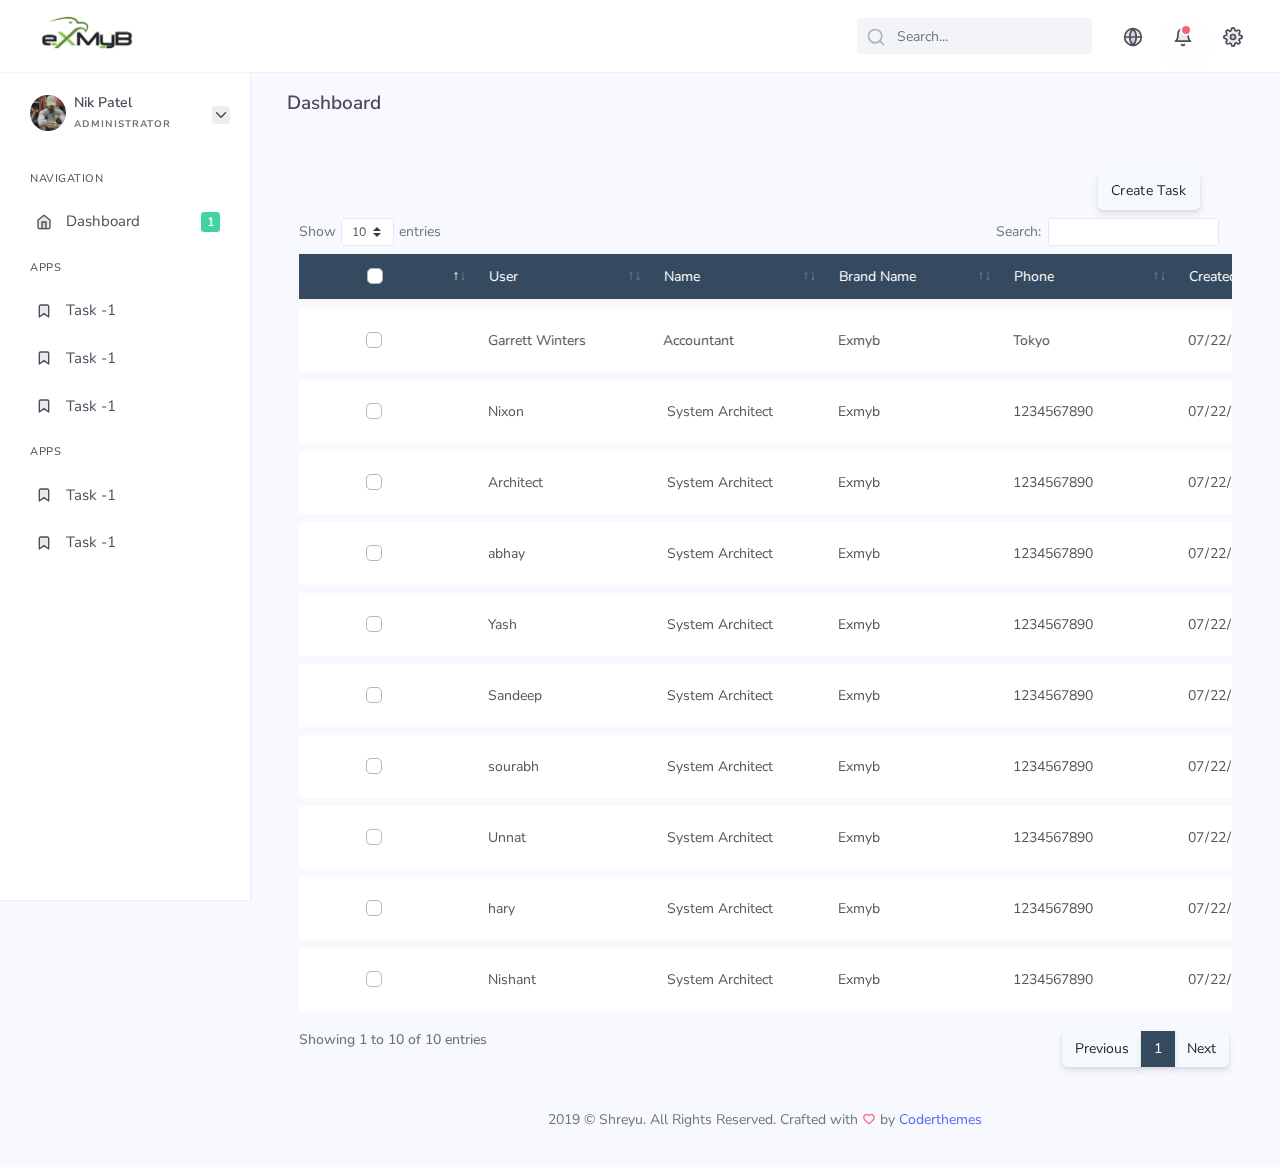
==== index.html @ 5bb92502 "ops dashbaord added" ====
<!DOCTYPE html>
<html lang="en">

<head>
    <meta charset="utf-8" />
    <title>Shreyu - Admin & Dashboard Template</title>
    <meta name="viewport" content="width=device-width, initial-scale=1.0">
    <meta content="A fully featured admin theme which can be used to build CRM, CMS, etc." name="description" />
    <meta content="Coderthemes" name="author" />
    <meta http-equiv="X-UA-Compatible" content="IE=edge" />
    <!-- App favicon -->
    <link rel="shortcut icon" href="assets/images/favicon.ico">
    <link rel="stylesheet" href="https://cdnjs.cloudflare.com/ajax/libs/font-awesome/4.4.0/css/font-awesome.css"
         integrity="sha512-DD6Lm09YDHzhW3K4eLJ9Y7sFrBwtCF+KuSWOLYFqKsZ6RX4ifCu9vWqM4R+Uy++aBWe6wD4csgQRzGKp5vP6tg==" crossorigin="anonymous" referrerpolicy="no-referrer" />

    <!-- plugins -->
    <!-- <link href="assets/libs/flatpickr/flatpickr.min.css" rel="stylesheet" type="text/css" /> -->
    <!-- App css -->
    <link href="assets/css/bootstrap.min.css" rel="stylesheet" type="text/css" />
    <link href="assets/css/icons.min.css" rel="stylesheet" type="text/css" />
    <link href="assets/css/app.min.css" rel="stylesheet" type="text/css" />
    <link rel="stylesheet" type="text/css" href="https://cdn.datatables.net/v/bs/dt-1.10.16/datatables.min.css">
    <link rel="stylesheet" href="https://cdn.jsdelivr.net/npm/bootstrap@4.6.0/dist/css/bootstrap.min.css" integrity="sha384-B0vP5xmATw1+K9KRQjQERJvTumQW0nPEzvF6L/Z6nronJ3oUOFUFpCjEUQouq2+l" crossorigin="anonymous">
    <link rel="stylesheet" type="text/css" href="https://cdn.datatables.net/1.10.16/css/dataTables.bootstrap.min.css">
    <link rel="stylesheet" type="text/css" href="assets/libs/datatables/dataTables.bootstrap4.min.css">
    <link rel="stylesheet" type="text/css" href="assets/libs/datatables/responsive.bootstrap4.min.css">
    <link rel="stylesheet" type="text/css" href="assets/libs/datatables/buttons.bootstrap4.min.css">
    <!-- <link rel="stylesheet" href="assets/css/sidebar.css"> -->
    <link rel="stylesheet" href="assets/css/custom-theme.css">
    <style type="text/css">
    /* .left-side-menu {
    
                 top: 1px; 
             }*/
    .total_paginate {
        position: absolute;
        bottom: -44px;
        right: 0px;
    }

    .total_entries {
        position: absolute;
        bottom: -25px;
    }

i.custom-pencil {
    position: absolute;
    color: #222;
    cursor: pointer !important;
    left: 29px;
    z-index: 9;
  }

    </style>
</head>

<body>
    <!-- Begin page -->
    <div id="wrapper">
        <!-- Topbar Start -->
        <div class="navbar navbar-expand flex-column flex-md-row navbar-custom fixed-top">
            <div class="container-fluid">
                <!-- LOGO -->
               <a href="index.html" class="navbar-brand mr-0 mr-md-2 logo mb-2">
                    <span class="logo-lg">
                        <img src="assets/images/exmyb_logo.png" alt="ExMyB" width="100">
                        <!-- <span class="d-inline h5 ml-1 text-logo">ExMyB</span> -->
                    </span>
                   
                    </a>
                <ul class="navbar-nav bd-navbar-nav flex-row list-unstyled menu-left mb-0">
                    <li class="">
                        <button class="button-menu-mobile open-left disable-btn">
                            <i data-feather="menu" class="menu-icon"></i>
                            <i data-feather="x" class="close-icon"></i>
                        </button>
                    </li>
                </ul>
                <ul class="navbar-nav flex-row ml-auto d-flex list-unstyled topnav-menu float-right mb-0">
                    <li class="d-none d-sm-block">
                        <div class="app-search">
                            <form>
                                <div class="input-group">
                                    <input type="text" class="form-control" placeholder="Search...">
                                    <span data-feather="search"></span>
                                </div>
                            </form>
                        </div>
                    </li>
                    <li class="dropdown d-none d-lg-block" data-toggle="tooltip" data-placement="left" title="Change language">
                        <a class="nav-link dropdown-toggle mr-0" data-toggle="dropdown" href="#" role="button" aria-haspopup="false" aria-expanded="false">
                            <i data-feather="globe"></i>
                        </a>
                        <div class="dropdown-menu dropdown-menu-right">
                            <!-- item-->
                            <a href="javascript:void(0);" class="dropdown-item notify-item">
                                <img src="assets/images/flags/germany.jpg" alt="user-image" class="mr-2" height="12"> <span class="align-middle">German</span>
                            </a>
                            <!-- item-->
                            <a href="javascript:void(0);" class="dropdown-item notify-item">
                                <img src="assets/images/flags/italy.jpg" alt="user-image" class="mr-2" height="12"> <span class="align-middle">Italian</span>
                            </a>
                            <!-- item-->
                            <a href="javascript:void(0);" class="dropdown-item notify-item">
                                <img src="assets/images/flags/spain.jpg" alt="user-image" class="mr-2" height="12"> <span class="align-middle">Spanish</span>
                            </a>
                            <!-- item-->
                            <a href="javascript:void(0);" class="dropdown-item notify-item">
                                <img src="assets/images/flags/russia.jpg" alt="user-image" class="mr-2" height="12"> <span class="align-middle">Russian</span>
                            </a>
                        </div>
                    </li>
                    <li class="dropdown notification-list" data-toggle="tooltip" data-placement="left" title="8 new unread notifications">
                        <a class="nav-link dropdown-toggle" data-toggle="dropdown" href="#" role="button" aria-haspopup="false" aria-expanded="false">
                            <i data-feather="bell"></i>
                            <span class="noti-icon-badge"></span>
                        </a>
                        <div class="dropdown-menu dropdown-menu-right dropdown-lg">
                            <!-- item-->
                            <div class="dropdown-item noti-title border-bottom">
                                <h5 class="m-0 font-size-16">
                                    <span class="float-right">
                                        <a href="" class="text-dark">
                                            <small>Clear All</small>
                                        </a>
                                    </span>Notification
                                </h5>
                            </div>
                            <div class="slimscroll noti-scroll">
                                <!-- item-->
                                <a href="javascript:void(0);" class="dropdown-item notify-item border-bottom">
                                    <div class="notify-icon bg-primary"><i class="uil uil-user-plus"></i></div>
                                    <p class="notify-details">New user registered.<small class="text-muted">5 hours ago</small>
                                    </p>
                                </a>
                                <!-- item-->
                                <a href="javascript:void(0);" class="dropdown-item notify-item border-bottom">
                                    <div class="notify-icon">
                                        <img src="assets/images/users/avatar-1.jpg" class="img-fluid rounded-circle" alt="" />
                                    </div>
                                    <p class="notify-details">Karen Robinson</p>
                                    <p class="text-muted mb-0 user-msg">
                                        <small>Wow ! this admin looks good and awesome design</small>
                                    </p>
                                </a>
                                <!-- item-->
                                <a href="javascript:void(0);" class="dropdown-item notify-item border-bottom">
                                    <div class="notify-icon">
                                        <img src="assets/images/users/avatar-2.jpg" class="img-fluid rounded-circle" alt="" />
                                    </div>
                                    <p class="notify-details">Cristina Pride</p>
                                    <p class="text-muted mb-0 user-msg">
                                        <small>Hi, How are you? What about our next meeting</small>
                                    </p>
                                </a>
                                <!-- item-->
                                <a href="javascript:void(0);" class="dropdown-item notify-item border-bottom active">
                                    <div class="notify-icon bg-success"><i class="uil uil-comment-message"></i> </div>
                                    <p class="notify-details">Jaclyn Brunswick commented on Dashboard<small class="text-muted">1
                                            min
                                            ago</small></p>
                                </a>
                                <!-- item-->
                                <a href="javascript:void(0);" class="dropdown-item notify-item border-bottom">
                                    <div class="notify-icon bg-danger"><i class="uil uil-comment-message"></i></div>
                                    <p class="notify-details">Caleb Flakelar commented on Admin<small class="text-muted">4 days
                                            ago</small></p>
                                </a>
                                <!-- item-->
                                <a href="javascript:void(0);" class="dropdown-item notify-item">
                                    <div class="notify-icon bg-primary">
                                        <i class="uil uil-heart"></i>
                                    </div>
                                    <p class="notify-details">Carlos Crouch liked
                                        <b>Admin</b>
                                        <small class="text-muted">13 days ago</small>
                                    </p>
                                </a>
                            </div>
                            <!-- All-->
                            <a href="javascript:void(0);" class="dropdown-item text-center text-primary notify-item notify-all border-top">
                                View all
                                <i class="fi-arrow-right"></i>
                            </a>
                        </div>
                    </li>
                    <li class="dropdown notification-list" data-toggle="tooltip" data-placement="left" title="Settings">
                        <a href="javascript:void(0);" class="nav-link right-bar-toggle">
                            <i data-feather="settings"></i>
                        </a>
                    </li>
                    <li class="dropdown notification-list align-self-center profile-dropdown">
                        <a class="nav-link dropdown-toggle nav-user mr-0" data-toggle="dropdown" href="#" role="button" aria-haspopup="false" aria-expanded="false">
                            <div class="media user-profile ">
                                <img src="assets/images/users/avatar-7.jpg" alt="user-image" class="rounded-circle align-self-center" />
                                <div class="media-body text-left">
                                    <h6 class="pro-user-name ml-2 my-0">
                                        <span>Shreyu N</span>
                                        <span class="pro-user-desc text-muted d-block mt-1">Administrator </span>
                                    </h6>
                                </div>
                                <span data-feather="chevron-down" class="ml-2 align-self-center"></span>
                            </div>
                        </a>
                        <div class="dropdown-menu profile-dropdown-items dropdown-menu-right">
                            <a href="pages-profile.html" class="dropdown-item notify-item">
                                <i data-feather="user" class="icon-dual icon-xs mr-2"></i>
                                <span>My Account</span>
                            </a>
                            <a href="javascript:void(0);" class="dropdown-item notify-item">
                                <i data-feather="settings" class="icon-dual icon-xs mr-2"></i>
                                <span>Settings</span>
                            </a>
                            <a href="javascript:void(0);" class="dropdown-item notify-item">
                                <i data-feather="help-circle" class="icon-dual icon-xs mr-2"></i>
                                <span>Support</span>
                            </a>
                            <a href="pages-lock-screen.html" class="dropdown-item notify-item">
                                <i data-feather="lock" class="icon-dual icon-xs mr-2"></i>
                                <span>Lock Screen</span>
                            </a>
                            <div class="dropdown-divider"></div>
                            <a href="javascript:void(0);" class="dropdown-item notify-item">
                                <i data-feather="log-out" class="icon-dual icon-xs mr-2"></i>
                                <span>Logout</span>
                            </a>
                        </div>
                    </li>
                </ul>
            </div>
        </div>
        <!-- end Topbar -->
        <!-- ========== Left Sidebar Start ========== -->
        <div class="left-side-menu">
            <div class="media user-profile mt-2 mb-2">
                <img src="assets/images/users/avatar-7.jpg" class="avatar-sm rounded-circle mr-2" alt="Shreyu" />
                <img src="assets/images/users/avatar-7.jpg" class="avatar-xs rounded-circle mr-2" alt="Shreyu" />
                <div class="media-body">
                    <h6 class="pro-user-name mt-0 mb-0">Nik Patel</h6>
                    <span class="pro-user-desc">Administrator</span>
                </div>
                <div class="dropdown align-self-center profile-dropdown-menu">
                    <a class="dropdown-toggle mr-0" data-toggle="dropdown" href="#" role="button" aria-haspopup="false" aria-expanded="false">
                        <span data-feather="chevron-down"></span>
                    </a>
                    <div class="dropdown-menu profile-dropdown">
                        <a href="pages-profile.html" class="dropdown-item notify-item">
                            <i data-feather="user" class="icon-dual icon-xs mr-2"></i>
                            <span>My Account</span>
                        </a>
                        <a href="javascript:void(0);" class="dropdown-item notify-item">
                            <i data-feather="settings" class="icon-dual icon-xs mr-2"></i>
                            <span>Settings</span>
                        </a>
                        <a href="javascript:void(0);" class="dropdown-item notify-item">
                            <i data-feather="help-circle" class="icon-dual icon-xs mr-2"></i>
                            <span>Support</span>
                        </a>
                        <a href="pages-lock-screen.html" class="dropdown-item notify-item">
                            <i data-feather="lock" class="icon-dual icon-xs mr-2"></i>
                            <span>Lock Screen</span>
                        </a>
                        <div class="dropdown-divider"></div>
                        <a href="javascript:void(0);" class="dropdown-item notify-item">
                            <i data-feather="log-out" class="icon-dual icon-xs mr-2"></i>
                            <span>Logout</span>
                        </a>
                    </div>
                </div>
            </div>
            <div class="sidebar-content">
                <!--- Sidemenu -->
                <div id="sidebar-menu" class="slimscroll-menu">
                    <ul class="metismenu" id="menu-bar">
                        <li class="menu-title">Navigation</li>
                        <li>
                            <a href="#">
                                <i data-feather="home"></i>
                                <span class="badge badge-success float-right">1</span>
                                <span> Dashboard </span>
                            </a>
                        </li>
                        <li class="menu-title">Apps</li>
                        <li>
                            <a href="#">
                                <i data-feather="bookmark"></i>
                                <span> Task -1 </span>
                            </a>
                        </li>

                         <li>
                            <a href="#">
                                <i data-feather="bookmark"></i>
                                <span> Task -1 </span>
                            </a>
                        </li>

                         <li>
                            <a href="#">
                                <i data-feather="bookmark"></i>
                                <span> Task -1 </span>
                            </a>
                        </li>
                       <li class="menu-title">Apps</li>
                         <li>
                            <a href="#">
                                <i data-feather="bookmark"></i>
                                <span> Task -1 </span>
                            </a>
                        </li>

                         <li>
                            <a href="#">
                                <i data-feather="bookmark"></i>
                                <span> Task -1 </span>
                            </a>
                        </li>
                       
                    </ul>
                </div>
                <!-- End Sidebar -->
                <div class="clearfix"></div>
            </div>
            <!-- Sidebar -left -->
        </div>
        <!-- Left Sidebar End -->
        <!-- ============================================================== -->
        <!-- Start Page Content here -->
        <!-- ============================================================== -->
        <div class="content-page">
            <div class="content">
                <div class="container-fluid">
                    <div class="row page-title align-items-center">
                        <div class="col-sm-4 col-xl-6">
                            <h4 class="mb-1 mt-0">Dashboard</h4>
                        </div>
                    </div>
                    <div class=" top_btn_div_2 mr-5 mb-3" style="float: right;">
                        <div class=" top_btn_div" style="display: none;">
                            <!-- first btn -->
                            <!-- second btn -->
                            <button type="button" class="btn btn-secondary   mr-2">Send Email </button>
                            <!-- third btn -->
                            <button type="button" class="btn btn-secondary  dropdown-toggle mr-2" data-toggle="dropdown" id="drop_4th" aria-haspopup="true" aria-expanded="false">
                                Actions <i class="icon"><svg xmlns="http://www.w3.org/2000/svg" width="24" height="24" viewBox="0 0 24 24" fill="none" stroke="currentColor" stroke-width="2" stroke-linecap="round" stroke-linejoin="round" class="feather feather-chevron-down">
                                        <polyline points="6 9 12 15 18 9"></polyline>
                                    </svg></i> </button>
                            <div class="dropdown-menu dropdown-menu-right" aria-labelledby="drop_4th" x-placement="bottom-end" style="position: absolute; will-change: transform; top: 0px; left: 0px; transform: translate3d(-58px, 39px, 0px);">
                                <a class="dropdown-item first_delete" href="#">Delete</a>
                                <a class="dropdown-item editable_btn" href="#">Edit Fields</a>
                                <!-- <a class="dropdown-item " href="contact-form.html">Update Fields</a> -->
                                <a class="dropdown-item" href="#">Something else here</a>
                            </div>
                          
                        </div>
                        <!-- first btn -->
                        <button type="button" class="btn btn-secondary   mr-2" data-toggle="modal" data-target="#bs-example-modal-lg"> Create Task </button>
                    </div>
                    <!-- start data table -->
                    <div class="row page-title">
                        <div class="col-md-12">
                            <div class="container-fluid ">
                                <div id="example_wrapper" class="dataTables_wrapper form-inline dt-bootstrap">
                                    <table id="example" class="table table-striped table-bordered dataTable display nowrap" cellspacing="0" width="100%" role="grid" aria-describedby="example_info" style="width: 100%;">
                                        <thead>
                                            <tr role="row">
                                                <th class="name sorting_asc check_click ml-1" tabindex="0" aria-controls="example" rowspan="1" colspan="1" aria-sort="ascending" aria-label="Name: activate to sort column descending" style="width: 156px;">
                                                    <div class="custom-control custom-checkbox ">
                                                        <input type="checkbox" class="custom-control-input table_check" id="checkAll" name="data0" onblur="saveData(event,'name','2')"><label class="custom-control-label" for="checkAll"></label></div>
                                                </th>
                                                <th class="name sorting_asc" tabindex="0" aria-controls="example" rowspan="1" colspan="1" aria-sort="ascending" aria-label="Name: activate to sort column descending" style="width: 156px;">User</th>
                                                <th class="position sorting" tabindex="0" aria-controls="example" rowspan="1" colspan="1" aria-label="Position: activate to sort column ascending" style="width: 156px;">Name</th>
                                                <th class="office sorting" tabindex="0" aria-controls="example" rowspan="1" colspan="1" aria-label="Office: activate to sort column ascending" style="width: 156px;">Brand Name</th>
                                                <th class="age sorting" tabindex="0" aria-controls="example" rowspan="1" colspan="1" aria-label="Age: activate to sort column ascending" style="width: 156px;">Phone </th>
                                                <th class="age sorting" tabindex="0" aria-controls="example" rowspan="1" colspan="1" aria-label="Age: activate to sort column ascending" style="width: 156px;">Created </th>
                                                <th class="age sorting" tabindex="0" aria-controls="example" rowspan="1" colspan="1" aria-label="Age: activate to sort column ascending" style="width: 156px;">Updated  </th>
                                                 <th class="age sorting" tabindex="0" aria-controls="example" rowspan="1" colspan="1" aria-label="Age: activate to sort column ascending" style="width: 156px;">VERIFIED</th>
                                                  <th class="age sorting" tabindex="0" aria-controls="example" rowspan="1" colspan="1" aria-label="Age: activate to sort column ascending" style="width: 156px;">REVIEW LINK</th>
                                                <!-- <th class="start_date sorting" tabindex="0" aria-controls="example" rowspan="1" colspan="1" aria-label="Start date: activate to sort column ascending" style="width: 156px;">Start date</th> -->
                                                <!-- <th class="area sorting" tabindex="0" aria-controls="example" rowspan="1" colspan="1" aria-label="Start date: activate to sort column ascending" style="width: 40px;">Start date</th> -->
                                            </tr>
                                        </thead>
                                        <!-- <tfoot>
                                                <tr>
                                                    <th rowspan="1" colspan="1">checkbox</th>
                                                    <th rowspan="1" colspan="1">Name</th>
                                                    <th rowspan="1" colspan="1">Position</th>
                                                    <th rowspan="1" colspan="1">Office</th>
                                                    <th rowspan="1" colspan="1">Age</th>
                                                    <th rowspan="1" colspan="1">Start date</th>
                                                   
                                                </tr>
                                            </tfoot> -->
                        <tbody>
                            <tr id="row2" role="row" class="odd">
                                <td class="sorting_1">
                                  <div class="sorting_10">
                                     <a target="_blank" href="/crm/dashboard/lead-detail/44"> <i class="fa custom-pencil"></i></a>
                                      <div class="custom-control custom-checkbox ">
                                     <input type="checkbox" class="custom-control-input table_check" id="data_44" name="data_44" project-id="44" database-field="id" onblur="saveData(event,'name','2')"><label class="custom-control-label" for="data_44"></label></div></div>
                                  </td>
                                <td class="sorting_1"><input class="editable_data" type="text" name="data7" id="data7" value="Garrett Winters" onblur="saveData(event,'name','2')"><span style="display:none">Garrett Winters</span></td>
                                <td><input class="editable_data" type="text" name="data8" id="data8" value="Accountant" disabled="disabled" onblur="saveData(event,'type','2')"><span style="display:none">Accountant</span></td>
                               <td><input class="editable_data" type="text" name="data2" id="data2" value="Exmyb" disabled="disabled" onblur="saveData(event,'type',value)"><span style="display:none">System Architect</span></td>
                                <td><input class="editable_data" type="text" name="data9" id="data9" value="Tokyo" disabled="disabled" onblur="saveData(event,'city','2')"><span style="display:none">Tokyo</span></td>
                                  <td><input class="editable_data" type="date" name="data5" id="data5" value="2018-07-22" min="2018-01-01" max="2035-12-31" disabled="disabled" onblur="saveData(event,'dob',value)"><span style="display:none">2011/04/25</span>
                                </td>
                                 <td><input class="editable_data" type="date" name="data5" id="data5" value="2018-07-22" min="2018-01-01" max="2035-12-31" disabled="disabled" onblur="saveData(event,'dob',value)"><span style="display:none">2011/04/25</span>
                                </td>
                                <td></td>
                                <td class="text-center"><button class="btn btn-info">Add Review</button></td>
                            </tr>
                            <tr id="row1" role="row" class="even">
                                 <td class="sorting_1">
                                  <div class="sorting_10">
                                     <a target="_blank" href="/crm/dashboard/lead-detail/44"> <i class="fa custom-pencil"></i></a>
                                      <div class="custom-control custom-checkbox ">
                                     <input type="checkbox" class="custom-control-input table_check" id="data_41" name="data_41" project-id="44" database-field="id" onblur="saveData(event,'name','2')"><label class="custom-control-label" for="data_41"></label></div></div>
                                  </td>
                                <td class="sorting_1"><input class="editable_data" type="text" name="data1" id="data1" value="Nixon" disabled="disabled" onblur="saveData(event,'name',value)"><span style="display:none"> Nixon</span></td>
                                <td><input class="editable_data" type="text" name="data2" id="data2" value=" System Architect " disabled="disabled" onblur="saveData(event,'type',value)"><span style="display:none">System Architect</span></td>
                               <td><input class="editable_data" type="text" name="data2" id="data2" value="Exmyb" disabled="disabled" onblur="saveData(event,'type',value)"><span style="display:none">System Architect</span></td>
                                <td><input class="editable_data" type="text" name="data3" id="data3" value="1234567890" disabled="disabled" onblur="saveData(event,'age',value)"><span style="display:none">1234567890</span></td>
                                <td><input class="editable_data" type="date" name="data5" id="data5" value="2018-07-22" min="2018-01-01" max="2035-12-31" disabled="disabled" onblur="saveData(event,'dob',value)"><span style="display:none">2011/04/25</span>
                                </td>
                                 <td><input class="editable_data" type="date" name="data5" id="data5" value="2018-07-22" min="2018-01-01" max="2035-12-31" disabled="disabled" onblur="saveData(event,'dob',value)"><span style="display:none">2011/04/25</span>
                                </td>
                                <td></td>
                                <td class="text-center"><button class="btn btn-info">Add Review</button></td>
                                    
                                

                            </tr>
                            <tr id="row1" role="row" class="even">
                                 <td class="sorting_1">
                                  <div class="sorting_10">
                                     <a target="_blank" href="/crm/dashboard/lead-detail/44"> <i class="fa custom-pencil"></i></a>
                                      <div class="custom-control custom-checkbox ">
                                     <input type="checkbox" class="custom-control-input table_check" id="data_42" name="data_42" project-id="44" database-field="id" onblur="saveData(event,'name','2')"><label class="custom-control-label" for="data_42"></label></div></div>
                                  </td>
                                <td class="sorting_1"><input class="editable_data" type="text" name="data1" id="data1" value="Architect" disabled="disabled" onblur="saveData(event,'name',value)"><span style="display:none">Architect</span></td>
                                <td><input type="text" class="editable_data" name="data2" id="data2" value=" System Architect " disabled="disabled" onblur="saveData(event,'type',value)"><span style="display:none">System Architect</span></td>
                               <td><input class="editable_data" type="text" name="data2" id="data2" value="Exmyb" disabled="disabled" onblur="saveData(event,'type',value)"><span style="display:none">System Architect</span></td>
                                <td><input class="editable_data" type="text" name="data3" id="data3" value="1234567890" disabled="disabled" onblur="saveData(event,'age',value)"><span style="display:none">1234567890</span></td>
                                  <td><input class="editable_data" type="date" name="data5" id="data5" value="2018-07-22" min="2018-01-01" max="2035-12-31" disabled="disabled" onblur="saveData(event,'dob',value)"><span style="display:none">2011/04/25</span>
                                </td>
                                 <td><input class="editable_data" type="date" name="data5" id="data5" value="2018-07-22" min="2018-01-01" max="2035-12-31" disabled="disabled" onblur="saveData(event,'dob',value)"><span style="display:none">2011/04/25</span>
                                </td>
                                <td></td>
                                <td class="text-center"><button class="btn btn-info">Add Review</button></td>
                            </tr>
                            <tr id="row1" role="row" class="even">
                             <td class="sorting_1">
                                  <div class="sorting_10">
                                     <a target="_blank" href="/crm/dashboard/lead-detail/44"> <i class="fa custom-pencil"></i></a>
                                      <div class="custom-control custom-checkbox ">
                                     <input type="checkbox" class="custom-control-input table_check" id="data_43" name="data_43" project-id="44" database-field="id" onblur="saveData(event,'name','2')"><label class="custom-control-label" for="data_43"></label></div></div>
                                  </td>
                                <td class="sorting_1"><input class="editable_data" type="text" name="data1" id="data1" value="abhay" disabled="disabled" onblur="saveData(event,'name',value)"><span style="display:none">Abhay</span></td>
                                <td><input type="text" class="editable_data" name="data2" id="data2" value=" System Architect" disabled="disabled" onblur="saveData(event,'type',value)"><span style="display:none">Abhay</span></td>
                               <td><input class="editable_data" type="text" name="data2" id="data2" value="Exmyb" disabled="disabled" onblur="saveData(event,'type',value)"><span style="display:none">System Architect</span></td>
                                <td><input class="editable_data" type="text" name="data3" id="data3" value="1234567890" disabled="disabled" onblur="saveData(event,'age',value)"><span style="display:none">1234567890</span></td>
                                <td><input class="editable_data" type="date" name="data5" id="data5" value="2018-07-22" min="2018-01-01" max="2035-12-31" disabled="disabled" onblur="saveData(event,'dob',value)"><span style="display:none">2011/04/25</span>
                                </td>
                                 <td><input class="editable_data" type="date" name="data5" id="data5" value="2018-07-22" min="2018-01-01" max="2035-12-31" disabled="disabled" onblur="saveData(event,'dob',value)"><span style="display:none">2011/04/25</span>
                                </td>
                                <td></td>
                                <td class="text-center"><button class="btn btn-info">Add Review</button></td>
                            </tr>
                            <tr id="row1" role="row" class="even">
                                <td class="sorting_1">
                                  <div class="sorting_10">
                                     <a target="_blank" href="/crm/dashboard/lead-detail/44"> <i class="fa custom-pencil"></i></a>
                                      <div class="custom-control custom-checkbox ">
                                     <input type="checkbox" class="custom-control-input table_check" id="data_45" name="data_45" project-id="44" database-field="id" onblur="saveData(event,'name','2')"><label class="custom-control-label" for="data_45"></label></div></div>
                                  </td>
                                <td class="sorting_1"><input class="editable_data" type="text" name="data1" id="data1" value="Yash" disabled="disabled" onblur="saveData(event,'name',value)"><span style="display:none">Yash</span></td>
                                <td><input type="text" class="editable_data" name="data2" id="data2" value=" System Architect " disabled="disabled" onblur="saveData(event,'type',value)"><span style="display:none">System Architect</span></td>
                               <td><input class="editable_data" type="text" name="data2" id="data2" value="Exmyb" disabled="disabled" onblur="saveData(event,'type',value)"><span style="display:none">System Architect</span></td>
                                <td><input class="editable_data" type="text" name="data3" id="data3" value="1234567890" disabled="disabled" onblur="saveData(event,'age',value)"><span style="display:none">1234567890</span></td>
                                  <td><input class="editable_data" type="date" name="data5" id="data5" value="2018-07-22" min="2018-01-01" max="2035-12-31" disabled="disabled" onblur="saveData(event,'dob',value)"><span style="display:none">2011/04/25</span>
                                </td>
                                 <td><input class="editable_data" type="date" name="data5" id="data5" value="2018-07-22" min="2018-01-01" max="2035-12-31" disabled="disabled" onblur="saveData(event,'dob',value)"><span style="display:none">2011/04/25</span>
                                </td>
                                <td></td>
                                <td class="text-center"><button class="btn btn-info">Add Review</button></td>
                            </tr>
                            <tr id="row1" role="row" class="even">
                               <td class="sorting_1">
                                  <div class="sorting_10">
                                     <a target="_blank" href="/crm/dashboard/lead-detail/44"> <i class="fa custom-pencil"></i></a>
                                      <div class="custom-control custom-checkbox ">
                                     <input type="checkbox" class="custom-control-input table_check" id="data_46" name="data_46" project-id="44" database-field="id" onblur="saveData(event,'name','2')"><label class="custom-control-label" for="data_46"></label></div></div>
                                  </td>
                                <td class="sorting_1"><input class="editable_data" type="text" name="data1" id="data1" value="Sandeep" disabled="disabled" onblur="saveData(event,'name',value)"><span style="display:none">Sandeep</span></td>
                                <td><input type="text" class="editable_data" name="data2" id="data2" value=" System Architect " disabled="disabled" onblur="saveData(event,'type',value)"><span style="display:none">Sandeep</span></td>
                               <td><input class="editable_data" type="text" name="data2" id="data2" value="Exmyb" disabled="disabled" onblur="saveData(event,'type',value)"><span style="display:none">System Architect</span></td>
                                <td><input class="editable_data" type="text" name="data3" id="data3" value="1234567890" disabled="disabled" onblur="saveData(event,'age',value)"><span style="display:none">1234567890</span></td>
                               <td><input class="editable_data" type="date" name="data5" id="data5" value="2018-07-22" min="2018-01-01" max="2035-12-31" disabled="disabled" onblur="saveData(event,'dob',value)"><span style="display:none">2011/04/25</span>
                                </td>
                                 <td><input class="editable_data" type="date" name="data5" id="data5" value="2018-07-22" min="2018-01-01" max="2035-12-31" disabled="disabled" onblur="saveData(event,'dob',value)"><span style="display:none">2011/04/25</span>
                                </td>
                                <td></td>
                                <td class="text-center"><button class="btn btn-info">Add Review</button></td>
                            </tr>
                            <tr id="row1" role="row" class="even">
                                 <td class="sorting_1">
                                  <div class="sorting_10">
                                     <a target="_blank" href="/crm/dashboard/lead-detail/44"> <i class="fa custom-pencil"></i></a>
                                      <div class="custom-control custom-checkbox ">
                                     <input type="checkbox" class="custom-control-input table_check" id="data_47" name="data_47" project-id="44" database-field="id" onblur="saveData(event,'name','2')"><label class="custom-control-label" for="data_47"></label></div></div>
                                  </td>
                                <td class="sorting_1"><input class="editable_data" type="text" name="data1" id="data1" value="sourabh" disabled="disabled" onblur="saveData(event,'name',value)"><span style="display:none">sourabh</span></td>
                                <td><input type="text" class="editable_data" name="data2" id="data2" value=" System Architect" disabled="disabled" onblur="saveData(event,'type',value)"><span style="display:none">System Architect</span></td>
                               <td><input class="editable_data" type="text" name="data2" id="data2" value="Exmyb" disabled="disabled" onblur="saveData(event,'type',value)"><span style="display:none">System Architect</span></td>
                                <td><input class="editable_data" type="text" name="data3" id="data3" value="1234567890" disabled="disabled" onblur="saveData(event,'age',value)"><span style="display:none">1234567890</span></td>
                                  <td><input class="editable_data" type="date" name="data5" id="data5" value="2018-07-22" min="2018-01-01" max="2035-12-31" disabled="disabled" onblur="saveData(event,'dob',value)"><span style="display:none">2011/04/25</span>
                                </td>
                                 <td><input class="editable_data" type="date" name="data5" id="data5" value="2018-07-22" min="2018-01-01" max="2035-12-31" disabled="disabled" onblur="saveData(event,'dob',value)"><span style="display:none">2011/04/25</span>
                                </td>
                                <td></td>
                                <td class="text-center"><button class="btn btn-info">Add Review</button></td>
                            </tr>
                            <tr id="row1" role="row" class="even">
                               <td class="sorting_1">
                                  <div class="sorting_10">
                                     <a target="_blank" href="/crm/dashboard/lead-detail/44"> <i class="fa custom-pencil"></i></a>
                                      <div class="custom-control custom-checkbox ">
                                     <input type="checkbox" class="custom-control-input table_check" id="data_48" name="data_48" project-id="44" database-field="id" onblur="saveData(event,'name','2')"><label class="custom-control-label" for="data_48"></label></div></div>
                                  </td>
                                <td class="sorting_1"><input class="editable_data" type="text" name="data1" id="data1" value="Unnat" disabled="disabled" onblur="saveData(event,'name',value)"><span style="display:none">Unnat</span></td>
                                <td><input type="text" class="editable_data" name="data2" id="data2" value=" System Architect " disabled="disabled" onblur="saveData(event,'type',value)"><span style="display:none">System Architect</span></td>
                               <td><input class="editable_data" type="text" name="data2" id="data2" value="Exmyb" disabled="disabled" onblur="saveData(event,'type',value)"><span style="display:none">System Architect</span></td>
                                <td><input class="editable_data" type="text" name="data3" id="data3" value="1234567890" disabled="disabled" onblur="saveData(event,'age',value)"><span style="display:none">1234567890</span></td>
                                  <td><input class="editable_data" type="date" name="data5" id="data5" value="2018-07-22" min="2018-01-01" max="2035-12-31" disabled="disabled" onblur="saveData(event,'dob',value)"><span style="display:none">2011/04/25</span>
                                </td>
                                 <td><input class="editable_data" type="date" name="data5" id="data5" value="2018-07-22" min="2018-01-01" max="2035-12-31" disabled="disabled" onblur="saveData(event,'dob',value)"><span style="display:none">2011/04/25</span>
                                </td>
                                <td></td>
                                <td class="text-center"><button class="btn btn-info">Add Review</button></td>
                            </tr>
                            <tr id="row1" role="row" class="even">
                              <td class="sorting_1">
                                  <div class="sorting_10">
                                     <a target="_blank" href="/crm/dashboard/lead-detail/44"> <i class="fa custom-pencil"></i></a>
                                      <div class="custom-control custom-checkbox ">
                                     <input type="checkbox" class="custom-control-input table_check" id="data_49" name="data_49" project-id="44" database-field="id" onblur="saveData(event,'name','2')"><label class="custom-control-label" for="data_49"></label></div></div>
                                  </td>
                                <td class="sorting_1"><input class="editable_data" type="text" name="data1" id="data1" value="hary" disabled="disabled" onblur="saveData(event,'name',value)"><span style="display:none">hary</span></td>
                                <td><input type="text" class="editable_data" name="data2" id="data2" value=" System Architect" disabled="disabled" onblur="saveData(event,'type',value)"><span style="display:none">System Architect</span></td>
                               <td><input class="editable_data" type="text" name="data2" id="data2" value="Exmyb" disabled="disabled" onblur="saveData(event,'type',value)"><span style="display:none">System Architect</span></td>
                                <td><input class="editable_data" type="text" name="data3" id="data3" value="1234567890" disabled="disabled" onblur="saveData(event,'age',value)"><span style="display:none">1234567890</span></td>
                                <td><input class="editable_data" type="date" name="data5" id="data5" value="2018-07-22" min="2018-01-01" max="2035-12-31" disabled="disabled" onblur="saveData(event,'dob',value)"><span style="display:none">2011/04/25</span>
                                </td>
                                 <td><input class="editable_data" type="date" name="data5" id="data5" value="2018-07-22" min="2018-01-01" max="2035-12-31" disabled="disabled" onblur="saveData(event,'dob',value)"><span style="display:none">2011/04/25</span>
                                </td>
                                <td></td>
                                <td class="text-center"><button class="btn btn-info">Add Review</button></td>
                            </tr>
                            <tr id="row1" role="row" class="even">
                                <td class="sorting_1">
                                  <div class="sorting_10">
                                     <a target="_blank" href="/crm/dashboard/lead-detail/44"> <i class="fa custom-pencil"></i></a>
                                      <div class="custom-control custom-checkbox ">
                                     <input type="checkbox" class="custom-control-input table_check" id="data_50" name="data_50" project-id="44" database-field="id" onblur="saveData(event,'name','2')"><label class="custom-control-label" for="data_50"></label></div></div>
                                  </td>
                                <td class="sorting_1"><input class="editable_data" type="text" name="data1" id="data1" value="Nishant" disabled="disabled" onblur="saveData(event,'name',value)"><span style="display:none">Nishant</span></td>
                                <td><input type="text" class="editable_data" name="data2" id="data2" value=" System Architect " disabled="disabled" onblur="saveData(event,'type',value)"><span style="display:none">System Architect</span></td>
                               <td><input class="editable_data" type="text" name="data2" id="data2" value="Exmyb" disabled="disabled" onblur="saveData(event,'type',value)"><span style="display:none">System Architect</span></td>
                                <td><input class="editable_data" type="text" name="data3" id="data3" value="1234567890" disabled="disabled" onblur="saveData(event,'age',value)"><span style="display:none">1234567890</span></td>
                                  <td><input class="editable_data" type="date" name="data5" id="data5" value="2018-07-22" min="2018-01-01" max="2035-12-31" disabled="disabled" onblur="saveData(event,'dob',value)"><span style="display:none">2011/04/25</span>
                                </td>
                                 <td><input class="editable_data" type="date" name="data5" id="data5" value="2018-07-22" min="2018-01-01" max="2035-12-31" disabled="disabled" onblur="saveData(event,'dob',value)"><span style="display:none">2011/04/25</span>
                                </td>
                                <td></td>
                                <td class="text-center"><button class="btn btn-info">Add Review</button></td>
                            </tr>
                        </tbody>
                                    </table>
                                </div>
                            </div>
                        </div>
                    </div>
                </div>
            </div> <!-- content -->
            <!-- Footer Start -->
            <footer class="footer">
                <div class="container-fluid">
                    <div class="row">
                        <div class="col-12">
                            2019 &copy; Shreyu. All Rights Reserved. Crafted with <i class='uil uil-heart text-danger font-size-12'></i> by <a href="https://coderthemes.com" target="_blank">Coderthemes</a>
                        </div>
                    </div>
                </div>
            </footer>
            <!-- end Footer -->
        </div>
        <!-- ============================================================== -->
        <!-- End Page content -->
        <!-- ============================================================== -->
    </div>
    <!-- END wrapper -->
    <!-- Vendor js -->
    <script src="assets/js/vendor.min.js"></script>
    <!-- optional plugins -->
    <script src="assets/libs/moment/moment.min.js"></script>
    <!-- page js -->
    <script src="assets/js/pages/dashboard.init.js"></script>
    <!-- App js -->
    <script src="assets/js/app.min.js"></script>
    <script src="assets/libs/datatables/jquery.dataTables.min.js"></script>
    <script src="assets/libs/datatables/dataTables.bootstrap4.min.js"></script>
    <script src="assets/libs/datatables/dataTables.responsive.min.js"></script>
    <script src="assets/libs/datatables/responsive.bootstrap4.min.js"></script>
    <script src="https://cdn.jsdelivr.net/npm/sweetalert2@10.10.1/dist/sweetalert2.all.min.js"></script>
    <script src="https://cdnjs.cloudflare.com/ajax/libs/axios/0.21.1/axios.min.js" integrity="sha512-bZS47S7sPOxkjU/4Bt0zrhEtWx0y0CRkhEp8IckzK+ltifIIE9EMIMTuT/mEzoIMewUINruDBIR/jJnbguonqQ==" crossorigin="anonymous" referrerpolicy="no-referrer"></script>
    <script id="rendered-js">
    var checked_count = 0;
    $(document).ready(function() {
        $('#example').DataTable();
        $('#example').DataTable({
            scrollX: true,

            fixedHeader: false,
            initComplete: onDataTableInitComplete,
            dom: 'frtip'
            // ... : ...
        });



    });

    // for all check click
    $(".check_click").on('click', '#checkAll', function() {
        $(".table_check").prop('checked', $(this).prop('checked'));

        if ($(this).prop("checked") == true) {

            $('.top_btn_div').fadeIn();
        } else if ($(this).prop("checked") == false) {
            $('.top_btn_div').fadeOut();
        }


    });
    //    for bottom check click
    $(".sorting_1").on('click', '.table_check', function() {

        if ($(this).prop("checked") == true) {
            $('.top_btn_div').fadeIn();
        } else if ($(this).prop("checked") == false) {
            // checked_count-=1;
            // if (checked_count==0){
            $('.top_btn_div').fadeOut();
        }

        // var id = $(this).attr('id')
        // alert(id);
        var elee = $(this).parent().parent().parent();
        //    console.log("ELee",elee)

        // for edit btn click
        $('.editable_btn').click(function(ele) {
            var inputValue = $(elee).find('input,select');
            $(inputValue).removeAttr('disabled');
            $(inputValue).addClass("form_group");

            $(inputValue).on("keyup", function() {
                if ($(inputValue).val() == "") {
                    $(inputValue).addClass("form_group");
                } else {
                    $(inputValue).removeClass("form_group");
                }
            });
            console.log('second jsjs', elee);

        });
    });

    $(document).ready(function() {
        $('.editable_data').attr('disabled', 'disabled');

    });

    $("#data5").on("change", function() {
        alert($(this).val());
    });

    function saveData(event, fieldname, primaryid) {
        console.log($('#' + event.target.id).val());
        console.log(fieldname);
        console.log(primaryid);
    }
    </script>
    <script>
    $(document).ready(function() {
        $('.dataTables_info').parent().addClass('total_entries');
        $('.dataTables_paginate').parent().addClass('total_paginate');
        $('.dataTables_length').parent().addClass('total_length');
        $('.dataTables_filter').parent().addClass('total_filter');

        // $(".sorting_1").hover(function() {
        //     $(this).children().children().toggleClass("fa-pencil");
        // });

        $('#sidebarCollapse').on('click', function() {
            $('#sidebar').toggleClass('active');
        });
    });

       $(document).ready(function () {
     $("tbody").on('mouseover','.sorting_10',function () {
              $('.fa-pencil').removeClass(' fa-pencil');
             $(this).find('.custom-pencil').toggleClass("fa-pencil");
             // $('.custom-control-label').removeClass('fa-pencil');

           });
  
        });

         //------------- delete alert
      
      document.querySelector(".first_delete").addEventListener('click', function () {
        Swal.fire({
        title: 'Are you sure?',
        text: "You won't be able to revert this!",
        icon: 'warning',
        showCancelButton: true,
        confirmButtonColor: '#3085d6',
        cancelButtonColor: '#d33',
        confirmButtonText: 'Yes, delete it!'
      }).then((result) => {
        if (result.isConfirmed) {
          Swal.fire(
            'Deleted!',
            'Your file has been deleted.',
            'success'
          )
        }
      })
      });

      document.querySelector(".logout_modal").addEventListener('click', function () {
            Swal.fire({
            title: 'Are you sure?',
            icon: 'warning',
            showCancelButton: true,
            confirmButtonColor: '#3085d6',
            cancelButtonColor: '#d33',
            confirmButtonText: 'Yes, Logout it!'
          }).then((result) => {
            if (result.isConfirmed) {
              Swal.fire(
                'Logout!',
       
                'success'
              )
            }
          })
          });
      
    </script>
</body>

</html>
---- assets/libs/flatpickr/flatpickr.min.css ----
.flatpickr-calendar{background:transparent;opacity:0;display:none;text-align:center;visibility:hidden;padding:0;-webkit-animation:none;animation:none;direction:ltr;border:0;font-size:14px;line-height:24px;border-radius:5px;position:absolute;width:307.875px;-webkit-box-sizing:border-box;box-sizing:border-box;-ms-touch-action:manipulation;touch-action:manipulation;background:#fff;-webkit-box-shadow:1px 0 0 #e6e6e6,-1px 0 0 #e6e6e6,0 1px 0 #e6e6e6,0 -1px 0 #e6e6e6,0 3px 13px rgba(0,0,0,0.08);box-shadow:1px 0 0 #e6e6e6,-1px 0 0 #e6e6e6,0 1px 0 #e6e6e6,0 -1px 0 #e6e6e6,0 3px 13px rgba(0,0,0,0.08);}.flatpickr-calendar.open,.flatpickr-calendar.inline{opacity:1;max-height:640px;visibility:visible}.flatpickr-calendar.open{display:inline-block;z-index:99999}.flatpickr-calendar.animate.open{-webkit-animation:fpFadeInDown 300ms cubic-bezier(.23,1,.32,1);animation:fpFadeInDown 300ms cubic-bezier(.23,1,.32,1)}.flatpickr-calendar.inline{display:block;position:relative;top:2px}.flatpickr-calendar.static{position:absolute;top:calc(100% + 2px);}.flatpickr-calendar.static.open{z-index:999;display:block}.flatpickr-calendar.multiMonth .flatpickr-days .dayContainer:nth-child(n+1) .flatpickr-day.inRange:nth-child(7n+7){-webkit-box-shadow:none !important;box-shadow:none !important}.flatpickr-calendar.multiMonth .flatpickr-days .dayContainer:nth-child(n+2) .flatpickr-day.inRange:nth-child(7n+1){-webkit-box-shadow:-2px 0 0 #e6e6e6,5px 0 0 #e6e6e6;box-shadow:-2px 0 0 #e6e6e6,5px 0 0 #e6e6e6}.flatpickr-calendar .hasWeeks .dayContainer,.flatpickr-calendar .hasTime .dayContainer{border-bottom:0;border-bottom-right-radius:0;border-bottom-left-radius:0}.flatpickr-calendar .hasWeeks .dayContainer{border-left:0}.flatpickr-calendar.showTimeInput.hasTime .flatpickr-time{height:40px;border-top:1px solid #e6e6e6}.flatpickr-calendar.noCalendar.hasTime .flatpickr-time{height:auto}.flatpickr-calendar:before,.flatpickr-calendar:after{position:absolute;display:block;pointer-events:none;border:solid transparent;content:'';height:0;width:0;left:22px}.flatpickr-calendar.rightMost:before,.flatpickr-calendar.rightMost:after{left:auto;right:22px}.flatpickr-calendar:before{border-width:5px;margin:0 -5px}.flatpickr-calendar:after{border-width:4px;margin:0 -4px}.flatpickr-calendar.arrowTop:before,.flatpickr-calendar.arrowTop:after{bottom:100%}.flatpickr-calendar.arrowTop:before{border-bottom-color:#e6e6e6}.flatpickr-calendar.arrowTop:after{border-bottom-color:#fff}.flatpickr-calendar.arrowBottom:before,.flatpickr-calendar.arrowBottom:after{top:100%}.flatpickr-calendar.arrowBottom:before{border-top-color:#e6e6e6}.flatpickr-calendar.arrowBottom:after{border-top-color:#fff}.flatpickr-calendar:focus{outline:0}.flatpickr-wrapper{position:relative;display:inline-block}.flatpickr-months{display:-webkit-box;display:-webkit-flex;display:-ms-flexbox;display:flex;}.flatpickr-months .flatpickr-month{background:transparent;color:rgba(0,0,0,0.9);fill:rgba(0,0,0,0.9);height:34px;line-height:1;text-align:center;position:relative;-webkit-user-select:none;-moz-user-select:none;-ms-user-select:none;user-select:none;overflow:hidden;-webkit-box-flex:1;-webkit-flex:1;-ms-flex:1;flex:1}.flatpickr-months .flatpickr-prev-month,.flatpickr-months .flatpickr-next-month{text-decoration:none;cursor:pointer;position:absolute;top:0;height:34px;padding:10px;z-index:3;color:rgba(0,0,0,0.9);fill:rgba(0,0,0,0.9);}.flatpickr-months .flatpickr-prev-month.flatpickr-disabled,.flatpickr-months .flatpickr-next-month.flatpickr-disabled{display:none}.flatpickr-months .flatpickr-prev-month i,.flatpickr-months .flatpickr-next-month i{position:relative}.flatpickr-months .flatpickr-prev-month.flatpickr-prev-month,.flatpickr-months .flatpickr-next-month.flatpickr-prev-month{/*
      /*rtl:begin:ignore*/left:0;/*
      /*rtl:end:ignore*/}/*
      /*rtl:begin:ignore*/
/*
      /*rtl:end:ignore*/
.flatpickr-months .flatpickr-prev-month.flatpickr-next-month,.flatpickr-months .flatpickr-next-month.flatpickr-next-month{/*
      /*rtl:begin:ignore*/right:0;/*
      /*rtl:end:ignore*/}/*
      /*rtl:begin:ignore*/
/*
      /*rtl:end:ignore*/
.flatpickr-months .flatpickr-prev-month:hover,.flatpickr-months .flatpickr-next-month:hover{color:#959ea9;}.flatpickr-months .flatpickr-prev-month:hover svg,.flatpickr-months .flatpickr-next-month:hover svg{fill:#f64747}.flatpickr-months .flatpickr-prev-month svg,.flatpickr-months .flatpickr-next-month svg{width:14px;height:14px;}.flatpickr-months .flatpickr-prev-month svg path,.flatpickr-months .flatpickr-next-month svg path{-webkit-transition:fill .1s;transition:fill .1s;fill:inherit}.numInputWrapper{position:relative;height:auto;}.numInputWrapper input,.numInputWrapper span{display:inline-block}.numInputWrapper input{width:100%;}.numInputWrapper input::-ms-clear{display:none}.numInputWrapper input::-webkit-outer-spin-button,.numInputWrapper input::-webkit-inner-spin-button{margin:0;-webkit-appearance:none}.numInputWrapper span{position:absolute;right:0;width:14px;padding:0 4px 0 2px;height:50%;line-height:50%;opacity:0;cursor:pointer;border:1px solid rgba(57,57,57,0.15);-webkit-box-sizing:border-box;box-sizing:border-box;}.numInputWrapper span:hover{background:rgba(0,0,0,0.1)}.numInputWrapper span:active{background:rgba(0,0,0,0.2)}.numInputWrapper span:after{display:block;content:"";position:absolute}.numInputWrapper span.arrowUp{top:0;border-bottom:0;}.numInputWrapper span.arrowUp:after{border-left:4px solid transparent;border-right:4px solid transparent;border-bottom:4px solid rgba(57,57,57,0.6);top:26%}.numInputWrapper span.arrowDown{top:50%;}.numInputWrapper span.arrowDown:after{border-left:4px solid transparent;border-right:4px solid transparent;border-top:4px solid rgba(57,57,57,0.6);top:40%}.numInputWrapper span svg{width:inherit;height:auto;}.numInputWrapper span svg path{fill:rgba(0,0,0,0.5)}.numInputWrapper:hover{background:rgba(0,0,0,0.05);}.numInputWrapper:hover span{opacity:1}.flatpickr-current-month{font-size:135%;line-height:inherit;font-weight:300;color:inherit;position:absolute;width:75%;left:12.5%;padding:7.48px 0 0 0;line-height:1;height:34px;display:inline-block;text-align:center;-webkit-transform:translate3d(0,0,0);transform:translate3d(0,0,0);}.flatpickr-current-month span.cur-month{font-family:inherit;font-weight:700;color:inherit;display:inline-block;margin-left:.5ch;padding:0;}.flatpickr-current-month span.cur-month:hover{background:rgba(0,0,0,0.05)}.flatpickr-current-month .numInputWrapper{width:6ch;width:7ch\0;display:inline-block;}.flatpickr-current-month .numInputWrapper span.arrowUp:after{border-bottom-color:rgba(0,0,0,0.9)}.flatpickr-current-month .numInputWrapper span.arrowDown:after{border-top-color:rgba(0,0,0,0.9)}.flatpickr-current-month input.cur-year{background:transparent;-webkit-box-sizing:border-box;box-sizing:border-box;color:inherit;cursor:text;padding:0 0 0 .5ch;margin:0;display:inline-block;font-size:inherit;font-family:inherit;font-weight:300;line-height:inherit;height:auto;border:0;border-radius:0;vertical-align:initial;-webkit-appearance:textfield;-moz-appearance:textfield;appearance:textfield;}.flatpickr-current-month input.cur-year:focus{outline:0}.flatpickr-current-month input.cur-year[disabled],.flatpickr-current-month input.cur-year[disabled]:hover{font-size:100%;color:rgba(0,0,0,0.5);background:transparent;pointer-events:none}.flatpickr-current-month .flatpickr-monthDropdown-months{appearance:menulist;background:transparent;border:none;border-radius:0;box-sizing:border-box;color:inherit;cursor:pointer;font-size:inherit;font-family:inherit;font-weight:300;height:auto;line-height:inherit;margin:-1px 0 0 0;outline:none;padding:0 0 0 .5ch;position:relative;vertical-align:initial;-webkit-box-sizing:border-box;-webkit-appearance:menulist;-moz-appearance:menulist;width:auto;}.flatpickr-current-month .flatpickr-monthDropdown-months:focus,.flatpickr-current-month .flatpickr-monthDropdown-months:active{outline:none}.flatpickr-current-month .flatpickr-monthDropdown-months:hover{background:rgba(0,0,0,0.05)}.flatpickr-current-month .flatpickr-monthDropdown-months .flatpickr-monthDropdown-month{background-color:transparent;outline:none;padding:0}.flatpickr-weekdays{background:transparent;text-align:center;overflow:hidden;width:100%;display:-webkit-box;display:-webkit-flex;display:-ms-flexbox;display:flex;-webkit-box-align:center;-webkit-align-items:center;-ms-flex-align:center;align-items:center;height:28px;}.flatpickr-weekdays .flatpickr-weekdaycontainer{display:-webkit-box;display:-webkit-flex;display:-ms-flexbox;display:flex;-webkit-box-flex:1;-webkit-flex:1;-ms-flex:1;flex:1}span.flatpickr-weekday{cursor:default;font-size:90%;background:transparent;color:rgba(0,0,0,0.54);line-height:1;margin:0;text-align:center;display:block;-webkit-box-flex:1;-webkit-flex:1;-ms-flex:1;flex:1;font-weight:bolder}.dayContainer,.flatpickr-weeks{padding:1px 0 0 0}.flatpickr-days{position:relative;overflow:hidden;display:-webkit-box;display:-webkit-flex;display:-ms-flexbox;display:flex;-webkit-box-align:start;-webkit-align-items:flex-start;-ms-flex-align:start;align-items:flex-start;width:307.875px;}.flatpickr-days:focus{outline:0}.dayContainer{padding:0;outline:0;text-align:left;width:307.875px;min-width:307.875px;max-width:307.875px;-webkit-box-sizing:border-box;box-sizing:border-box;display:inline-block;display:-ms-flexbox;display:-webkit-box;display:-webkit-flex;display:flex;-webkit-flex-wrap:wrap;flex-wrap:wrap;-ms-flex-wrap:wrap;-ms-flex-pack:justify;-webkit-justify-content:space-around;justify-content:space-around;-webkit-transform:translate3d(0,0,0);transform:translate3d(0,0,0);opacity:1;}.dayContainer + .dayContainer{-webkit-box-shadow:-1px 0 0 #e6e6e6;box-shadow:-1px 0 0 #e6e6e6}.flatpickr-day{background:none;border:1px solid transparent;border-radius:150px;-webkit-box-sizing:border-box;box-sizing:border-box;color:#393939;cursor:pointer;font-weight:400;width:14.2857143%;-webkit-flex-basis:14.2857143%;-ms-flex-preferred-size:14.2857143%;flex-basis:14.2857143%;max-width:39px;height:39px;line-height:39px;margin:0;display:inline-block;position:relative;-webkit-box-pack:center;-webkit-justify-content:center;-ms-flex-pack:center;justify-content:center;text-align:center;}.flatpickr-day.inRange,.flatpickr-day.prevMonthDay.inRange,.flatpickr-day.nextMonthDay.inRange,.flatpickr-day.today.inRange,.flatpickr-day.prevMonthDay.today.inRange,.flatpickr-day.nextMonthDay.today.inRange,.flatpickr-day:hover,.flatpickr-day.prevMonthDay:hover,.flatpickr-day.nextMonthDay:hover,.flatpickr-day:focus,.flatpickr-day.prevMonthDay:focus,.flatpickr-day.nextMonthDay:focus{cursor:pointer;outline:0;background:#e6e6e6;border-color:#e6e6e6}.flatpickr-day.today{border-color:#959ea9;}.flatpickr-day.today:hover,.flatpickr-day.today:focus{border-color:#959ea9;background:#959ea9;color:#fff}.flatpickr-day.selected,.flatpickr-day.startRange,.flatpickr-day.endRange,.flatpickr-day.selected.inRange,.flatpickr-day.startRange.inRange,.flatpickr-day.endRange.inRange,.flatpickr-day.selected:focus,.flatpickr-day.startRange:focus,.flatpickr-day.endRange:focus,.flatpickr-day.selected:hover,.flatpickr-day.startRange:hover,.flatpickr-day.endRange:hover,.flatpickr-day.selected.prevMonthDay,.flatpickr-day.startRange.prevMonthDay,.flatpickr-day.endRange.prevMonthDay,.flatpickr-day.selected.nextMonthDay,.flatpickr-day.startRange.nextMonthDay,.flatpickr-day.endRange.nextMonthDay{background:#569ff7;-webkit-box-shadow:none;box-shadow:none;color:#fff;border-color:#569ff7}.flatpickr-day.selected.startRange,.flatpickr-day.startRange.startRange,.flatpickr-day.endRange.startRange{border-radius:50px 0 0 50px}.flatpickr-day.selected.endRange,.flatpickr-day.startRange.endRange,.flatpickr-day.endRange.endRange{border-radius:0 50px 50px 0}.flatpickr-day.selected.startRange + .endRange:not(:nth-child(7n+1)),.flatpickr-day.startRange.startRange + .endRange:not(:nth-child(7n+1)),.flatpickr-day.endRange.startRange + .endRange:not(:nth-child(7n+1)){-webkit-box-shadow:-10px 0 0 #569ff7;box-shadow:-10px 0 0 #569ff7}.flatpickr-day.selected.startRange.endRange,.flatpickr-day.startRange.startRange.endRange,.flatpickr-day.endRange.startRange.endRange{border-radius:50px}.flatpickr-day.inRange{border-radius:0;-webkit-box-shadow:-5px 0 0 #e6e6e6,5px 0 0 #e6e6e6;box-shadow:-5px 0 0 #e6e6e6,5px 0 0 #e6e6e6}.flatpickr-day.flatpickr-disabled,.flatpickr-day.flatpickr-disabled:hover,.flatpickr-day.prevMonthDay,.flatpickr-day.nextMonthDay,.flatpickr-day.notAllowed,.flatpickr-day.notAllowed.prevMonthDay,.flatpickr-day.notAllowed.nextMonthDay{color:rgba(57,57,57,0.3);background:transparent;border-color:transparent;cursor:default}.flatpickr-day.flatpickr-disabled,.flatpickr-day.flatpickr-disabled:hover{cursor:not-allowed;color:rgba(57,57,57,0.1)}.flatpickr-day.week.selected{border-radius:0;-webkit-box-shadow:-5px 0 0 #569ff7,5px 0 0 #569ff7;box-shadow:-5px 0 0 #569ff7,5px 0 0 #569ff7}.flatpickr-day.hidden{visibility:hidden}.rangeMode .flatpickr-day{margin-top:1px}.flatpickr-weekwrapper{float:left;}.flatpickr-weekwrapper .flatpickr-weeks{padding:0 12px;-webkit-box-shadow:1px 0 0 #e6e6e6;box-shadow:1px 0 0 #e6e6e6}.flatpickr-weekwrapper .flatpickr-weekday{float:none;width:100%;line-height:28px}.flatpickr-weekwrapper span.flatpickr-day,.flatpickr-weekwrapper span.flatpickr-day:hover{display:block;width:100%;max-width:none;color:rgba(57,57,57,0.3);background:transparent;cursor:default;border:none}.flatpickr-innerContainer{display:block;display:-webkit-box;display:-webkit-flex;display:-ms-flexbox;display:flex;-webkit-box-sizing:border-box;box-sizing:border-box;overflow:hidden;}.flatpickr-rContainer{display:inline-block;padding:0;-webkit-box-sizing:border-box;box-sizing:border-box}.flatpickr-time{text-align:center;outline:0;display:block;height:0;line-height:40px;max-height:40px;-webkit-box-sizing:border-box;box-sizing:border-box;overflow:hidden;display:-webkit-box;display:-webkit-flex;display:-ms-flexbox;display:flex;}.flatpickr-time:after{content:"";display:table;clear:both}.flatpickr-time .numInputWrapper{-webkit-box-flex:1;-webkit-flex:1;-ms-flex:1;flex:1;width:40%;height:40px;float:left;}.flatpickr-time .numInputWrapper span.arrowUp:after{border-bottom-color:#393939}.flatpickr-time .numInputWrapper span.arrowDown:after{border-top-color:#393939}.flatpickr-time.hasSeconds .numInputWrapper{width:26%}.flatpickr-time.time24hr .numInputWrapper{width:49%}.flatpickr-time input{background:transparent;-webkit-box-shadow:none;box-shadow:none;border:0;border-radius:0;text-align:center;margin:0;padding:0;height:inherit;line-height:inherit;color:#393939;font-size:14px;position:relative;-webkit-box-sizing:border-box;box-sizing:border-box;-webkit-appearance:textfield;-moz-appearance:textfield;appearance:textfield;}.flatpickr-time input.flatpickr-hour{font-weight:bold}.flatpickr-time input.flatpickr-minute,.flatpickr-time input.flatpickr-second{font-weight:400}.flatpickr-time input:focus{outline:0;border:0}.flatpickr-time .flatpickr-time-separator,.flatpickr-time .flatpickr-am-pm{height:inherit;float:left;line-height:inherit;color:#393939;font-weight:bold;width:2%;-webkit-user-select:none;-moz-user-select:none;-ms-user-select:none;user-select:none;-webkit-align-self:center;-ms-flex-item-align:center;align-self:center}.flatpickr-time .flatpickr-am-pm{outline:0;width:18%;cursor:pointer;text-align:center;font-weight:400}.flatpickr-time input:hover,.flatpickr-time .flatpickr-am-pm:hover,.flatpickr-time input:focus,.flatpickr-time .flatpickr-am-pm:focus{background:#eee}.flatpickr-input[readonly]{cursor:pointer}@-webkit-keyframes fpFadeInDown{from{opacity:0;-webkit-transform:translate3d(0,-20px,0);transform:translate3d(0,-20px,0)}to{opacity:1;-webkit-transform:translate3d(0,0,0);transform:translate3d(0,0,0)}}@keyframes fpFadeInDown{from{opacity:0;-webkit-transform:translate3d(0,-20px,0);transform:translate3d(0,-20px,0)}to{opacity:1;-webkit-transform:translate3d(0,0,0);transform:translate3d(0,0,0)}}
---- assets/css/icons.min.css ----
@charset "UTF-8";@font-face{font-family:unicons;src:url(../fonts/unicons.eot?2256574);src:url(../fonts/unicons.eot?2256574#iefix) format("embedded-opentype"),url(../fonts/unicons.woff2?2256574) format("woff2"),url(../fonts/unicons.woff?2256574) format("woff"),url(../fonts/unicons.ttf?2256574) format("truetype"),url(../fonts/unicons.svg?2256574#unicons) format("svg");font-weight:400;font-style:normal}.uil{line-height:inherit}[class*=" uil-"]:before,[class^=uil-]:before{font-family:unicons;font-style:normal;font-weight:400;speak:none;display:inline-block;text-decoration:inherit;width:1em;text-align:center;font-variant:normal;text-transform:none;line-height:1em;font-size:120%;-webkit-font-smoothing:antialiased;-moz-osx-font-smoothing:grayscale}.uil-0-plus:before{content:'\e800'}.uil-10-plus:before{content:'\e801'}.uil-12-plus:before{content:'\e802'}.uil-13-plus:before{content:'\e803'}.uil-16-plus:before{content:'\e804'}.uil-17-plus:before{content:'\e805'}.uil-18-plus:before{content:'\e806'}.uil-21-plus:before{content:'\e807'}.uil-3-plus:before{content:'\e808'}.uil-500px:before{content:'\e809'}.uil-6-plus:before{content:'\e80a'}.uil-abacus:before{content:'\e80b'}.uil-accessible-icon-alt:before{content:'\e80c'}.uil-adjust-alt:before{content:'\e80d'}.uil-adjust-circle:before{content:'\e80e'}.uil-adjust-half:before{content:'\e80f'}.uil-adjust:before{content:'\e810'}.uil-adobe-alt:before{content:'\e811'}.uil-adobe:before{content:'\e812'}.uil-airplay:before{content:'\e813'}.uil-align-alt:before{content:'\e814'}.uil-align-center-alt:before{content:'\e815'}.uil-align-center-h:before{content:'\e816'}.uil-align-center-justify:before{content:'\e817'}.uil-align-center-v:before{content:'\e818'}.uil-align-center:before{content:'\e819'}.uil-align-justify:before{content:'\e81a'}.uil-align-left-justify:before{content:'\e81b'}.uil-align-left:before{content:'\e81c'}.uil-align-letter-right:before{content:'\e81d'}.uil-align-right-justify:before{content:'\e81e'}.uil-align-right:before{content:'\e81f'}.uil-align:before{content:'\e820'}.uil-amazon:before{content:'\e821'}.uil-ambulance:before{content:'\e822'}.uil-analysis:before{content:'\e823'}.uil-analytics:before{content:'\e824'}.uil-anchor:before{content:'\e825'}.uil-android-alt:before{content:'\e826'}.uil-android-phone-slash:before{content:'\e827'}.uil-android:before{content:'\e828'}.uil-angle-double-down:before{content:'\e829'}.uil-angle-double-left:before{content:'\e82a'}.uil-angle-double-right:before{content:'\e82b'}.uil-angle-double-up:before{content:'\e82c'}.uil-angle-down:before{content:'\e82d'}.uil-angle-left:before{content:'\e82e'}.uil-angle-right-b:before{content:'\e82f'}.uil-angle-right:before{content:'\e830'}.uil-angle-up:before{content:'\e831'}.uil-angry:before{content:'\e832'}.uil-ankh:before{content:'\e833'}.uil-annoyed-alt:before{content:'\e834'}.uil-annoyed:before{content:'\e835'}.uil-apple-alt:before{content:'\e836'}.uil-apple:before{content:'\e837'}.uil-apps:before{content:'\e838'}.uil-archive-alt:before{content:'\e839'}.uil-archive:before{content:'\e83a'}.uil-archway:before{content:'\e83b'}.uil-arrow-break:before{content:'\e83c'}.uil-arrow-circle-down:before{content:'\e83d'}.uil-arrow-circle-left:before{content:'\e83e'}.uil-arrow-circle-right:before{content:'\e83f'}.uil-arrow-circle-up:before{content:'\e840'}.uil-arrow-compress-h:before{content:'\e841'}.uil-arrow-down-left:before{content:'\e842'}.uil-arrow-down-right:before{content:'\e843'}.uil-arrow-down:before{content:'\e844'}.uil-arrow-from-right:before{content:'\e845'}.uil-arrow-from-top:before{content:'\e846'}.uil-arrow-growth:before{content:'\e847'}.uil-arrow-left:before{content:'\e848'}.uil-arrow-random:before{content:'\e849'}.uil-arrow-resize-diagonal:before{content:'\e84a'}.uil-arrow-right:before{content:'\e84b'}.uil-arrow-to-bottom:before{content:'\e84c'}.uil-arrow-to-right:before{content:'\e84d'}.uil-arrow-up-left:before{content:'\e84e'}.uil-arrow-up-right:before{content:'\e84f'}.uil-arrow-up:before{content:'\e850'}.uil-arrows-h-alt:before{content:'\e851'}.uil-arrows-h:before{content:'\e852'}.uil-arrows-left-down:before{content:'\e853'}.uil-arrows-maximize:before{content:'\e854'}.uil-arrows-merge:before{content:'\e855'}.uil-arrows-resize-h:before{content:'\e856'}.uil-arrows-resize-v:before{content:'\e857'}.uil-arrows-resize:before{content:'\e858'}.uil-arrows-right-down:before{content:'\e859'}.uil-arrows-shrink-h:before{content:'\e85a'}.uil-arrows-shrink-v:before{content:'\e85b'}.uil-arrows-up-right:before{content:'\e85c'}.uil-arrows-v-alt:before{content:'\e85d'}.uil-arrows-v:before{content:'\e85e'}.uil-assistive-listening-systems:before{content:'\e85f'}.uil-asterisk:before{content:'\e860'}.uil-at:before{content:'\e861'}.uil-atm-card:before{content:'\e862'}.uil-atom:before{content:'\e863'}.uil-auto-flash:before{content:'\e864'}.uil-award-alt:before{content:'\e865'}.uil-award:before{content:'\e866'}.uil-baby-carriage:before{content:'\e867'}.uil-backpack:before{content:'\e868'}.uil-backspace:before{content:'\e869'}.uil-backward:before{content:'\e86a'}.uil-bag-alt:before{content:'\e86b'}.uil-bag-slash:before{content:'\e86c'}.uil-bag:before{content:'\e86d'}.uil-balance-scale:before{content:'\e86e'}.uil-ball:before{content:'\e86f'}.uil-ban:before{content:'\e870'}.uil-bars:before{content:'\e871'}.uil-baseball-ball:before{content:'\e872'}.uil-basketball-hoop:before{content:'\e873'}.uil-basketball:before{content:'\e874'}.uil-bath:before{content:'\e875'}.uil-battery-bolt:before{content:'\e876'}.uil-battery-empty:before{content:'\e877'}.uil-bed-double:before{content:'\e878'}.uil-bed:before{content:'\e879'}.uil-behance-alt:before{content:'\e87a'}.uil-behance:before{content:'\e87b'}.uil-bell-school:before{content:'\e87c'}.uil-bell-slash:before{content:'\e87d'}.uil-bell:before{content:'\e87e'}.uil-bill:before{content:'\e87f'}.uil-bitcoin-alt:before{content:'\e880'}.uil-bitcoin-bold:before{content:'\e881'}.uil-bitcoin-circle:before{content:'\e882'}.uil-bitcoin:before{content:'\e883'}.uil-black-berry:before{content:'\e884'}.uil-blogger-alt:before{content:'\e885'}.uil-blogger:before{content:'\e886'}.uil-bluetooth-b:before{content:'\e887'}.uil-bold:before{content:'\e888'}.uil-bolt-alt:before{content:'\e889'}.uil-bolt-slash:before{content:'\e88a'}.uil-bolt:before{content:'\e88b'}.uil-book-alt:before{content:'\e88c'}.uil-book-medical:before{content:'\e88d'}.uil-book-open:before{content:'\e88e'}.uil-book-reader:before{content:'\e88f'}.uil-book:before{content:'\e890'}.uil-bookmark-full:before{content:'\e891'}.uil-bookmark:before{content:'\e892'}.uil-books:before{content:'\e893'}.uil-boombox:before{content:'\e894'}.uil-border-alt:before{content:'\e895'}.uil-border-bottom:before{content:'\e896'}.uil-border-clear:before{content:'\e897'}.uil-border-horizontal:before{content:'\e898'}.uil-border-inner:before{content:'\e899'}.uil-border-left:before{content:'\e89a'}.uil-border-out:before{content:'\e89b'}.uil-border-right:before{content:'\e89c'}.uil-border-top:before{content:'\e89d'}.uil-border-vertical:before{content:'\e89e'}.uil-bowling-ball:before{content:'\e89f'}.uil-box:before{content:'\e8a0'}.uil-briefcase-alt:before{content:'\e8a1'}.uil-briefcase:before{content:'\e8a2'}.uil-bright:before{content:'\e8a3'}.uil-brightness-empty:before{content:'\e8a4'}.uil-brightness-half:before{content:'\e8a5'}.uil-brightness-low:before{content:'\e8a6'}.uil-brightness-minus:before{content:'\e8a7'}.uil-brightness-plus:before{content:'\e8a8'}.uil-brightness:before{content:'\e8a9'}.uil-bring-bottom:before{content:'\e8aa'}.uil-bring-front:before{content:'\e8ab'}.uil-brush-alt:before{content:'\e8ac'}.uil-bug:before{content:'\e8ad'}.uil-building:before{content:'\e8ae'}.uil-bullseye:before{content:'\e8af'}.uil-bus-alt:before{content:'\e8b0'}.uil-bus-school:before{content:'\e8b1'}.uil-bus:before{content:'\e8b2'}.uil-calcualtor:before{content:'\e8b3'}.uil-calculator-alt:before{content:'\e8b4'}.uil-calculator:before{content:'\e8b5'}.uil-calendar-alt:before{content:'\e8b6'}.uil-calendar-slash:before{content:'\e8b7'}.uil-calender:before{content:'\e8b8'}.uil-calling:before{content:'\e8b9'}.uil-camera-change:before{content:'\e8ba'}.uil-camera-plus:before{content:'\e8bb'}.uil-camera-slash:before{content:'\e8bc'}.uil-camera:before{content:'\e8bd'}.uil-cancel:before{content:'\e8be'}.uil-capsule:before{content:'\e8bf'}.uil-capture:before{content:'\e8c0'}.uil-car-sideview:before{content:'\e8c1'}.uil-car-slash:before{content:'\e8c2'}.uil-car-wash:before{content:'\e8c3'}.uil-car:before{content:'\e8c4'}.uil-card-atm:before{content:'\e8c5'}.uil-caret-right:before{content:'\e8c6'}.uil-cart:before{content:'\e8c7'}.uil-cell:before{content:'\e8c8'}.uil-celsius:before{content:'\e8c9'}.uil-chart-bar-alt:before{content:'\e8ca'}.uil-chart-bar:before{content:'\e8cb'}.uil-chart-down:before{content:'\e8cc'}.uil-chart-growth-alt:before{content:'\e8cd'}.uil-chart-growth:before{content:'\e8ce'}.uil-chart-line:before{content:'\e8cf'}.uil-chart-pie-alt:before{content:'\e8d0'}.uil-chart-pie:before{content:'\e8d1'}.uil-chart:before{content:'\e8d2'}.uil-chat-bubble-user:before{content:'\e8d3'}.uil-chat-info:before{content:'\e8d4'}.uil-chat:before{content:'\e8d5'}.uil-check-circle:before{content:'\e8d6'}.uil-check-square:before{content:'\e8d7'}.uil-check:before{content:'\e8d8'}.uil-circle-layer:before{content:'\e8d9'}.uil-circle:before{content:'\e8da'}.uil-circuit:before{content:'\e8db'}.uil-clapper-board:before{content:'\e8dc'}.uil-clipboard-alt:before{content:'\e8dd'}.uil-clipboard-blank:before{content:'\e8de'}.uil-clipboard-notes:before{content:'\e8df'}.uil-clipboard:before{content:'\e8e0'}.uil-clock-eight:before{content:'\e8e1'}.uil-clock-five:before{content:'\e8e2'}.uil-clock-nine:before{content:'\e8e3'}.uil-clock-seven:before{content:'\e8e4'}.uil-clock-ten:before{content:'\e8e5'}.uil-clock-three:before{content:'\e8e6'}.uil-clock-two:before{content:'\e8e7'}.uil-clock:before{content:'\e8e8'}.uil-closed-captioning:before{content:'\e8e9'}.uil-cloud-block:before{content:'\e8ea'}.uil-cloud-bookmark:before{content:'\e8eb'}.uil-cloud-check:before{content:'\e8ec'}.uil-cloud-computing:before{content:'\e8ed'}.uil-cloud-data-connection:before{content:'\e8ee'}.uil-cloud-database-tree:before{content:'\e8ef'}.uil-cloud-download:before{content:'\e8f0'}.uil-cloud-drizzle:before{content:'\e8f1'}.uil-cloud-exclamation:before{content:'\e8f2'}.uil-cloud-hail:before{content:'\e8f3'}.uil-cloud-heart:before{content:'\e8f4'}.uil-cloud-info:before{content:'\e8f5'}.uil-cloud-lock:before{content:'\e8f6'}.uil-cloud-meatball:before{content:'\e8f7'}.uil-cloud-moon-hail:before{content:'\e8f8'}.uil-cloud-moon-meatball:before{content:'\e8f9'}.uil-cloud-moon-rain:before{content:'\e8fa'}.uil-cloud-moon-showers:before{content:'\e8fb'}.uil-cloud-moon:before{content:'\e8fc'}.uil-cloud-question:before{content:'\e8fd'}.uil-cloud-rain-sun:before{content:'\e8fe'}.uil-cloud-rain:before{content:'\e8ff'}.uil-cloud-redo:before{content:'\e900'}.uil-cloud-set:before{content:'\e901'}.uil-cloud-share:before{content:'\e902'}.uil-cloud-shield:before{content:'\e903'}.uil-cloud-showers-alt:before{content:'\e904'}.uil-cloud-showers-heavy:before{content:'\e905'}.uil-cloud-showers:before{content:'\e906'}.uil-cloud-slash:before{content:'\e907'}.uil-cloud-sun-hail:before{content:'\e908'}.uil-cloud-sun-meatball:before{content:'\e909'}.uil-cloud-sun-rain-alt:before{content:'\e90a'}.uil-cloud-sun-rain:before{content:'\e90b'}.uil-cloud-sun-tear:before{content:'\e90c'}.uil-cloud-sun:before{content:'\e90d'}.uil-cloud-times:before{content:'\e90e'}.uil-cloud-unlock:before{content:'\e90f'}.uil-cloud-upload:before{content:'\e910'}.uil-cloud-wifi:before{content:'\e911'}.uil-cloud-wind:before{content:'\e912'}.uil-cloud:before{content:'\e913'}.uil-clouds:before{content:'\e914'}.uil-club:before{content:'\e915'}.uil-code:before{content:'\e916'}.uil-coffee:before{content:'\e917'}.uil-cog:before{content:'\e918'}.uil-coins:before{content:'\e919'}.uil-columns:before{content:'\e91a'}.uil-comment-alt-block:before{content:'\e91b'}.uil-comment-alt-chart-lines:before{content:'\e91c'}.uil-comment-alt-check:before{content:'\e91d'}.uil-comment-alt-dots:before{content:'\e91e'}.uil-comment-alt-download:before{content:'\e91f'}.uil-comment-alt-edit:before{content:'\e920'}.uil-comment-alt-exclamation:before{content:'\e921'}.uil-comment-alt-heart:before{content:'\e922'}.uil-comment-alt-image:before{content:'\e923'}.uil-comment-alt-info:before{content:'\e924'}.uil-comment-alt-lines:before{content:'\e925'}.uil-comment-alt-lock:before{content:'\e926'}.uil-comment-alt-medical:before{content:'\e927'}.uil-comment-alt-message:before{content:'\e928'}.uil-comment-alt-notes:before{content:'\e929'}.uil-comment-alt-plus:before{content:'\e92a'}.uil-comment-alt-question:before{content:'\e92b'}.uil-comment-alt-redo:before{content:'\e92c'}.uil-comment-alt-search:before{content:'\e92d'}.uil-comment-alt-share:before{content:'\e92e'}.uil-comment-alt-shield:before{content:'\e92f'}.uil-comment-alt-slash:before{content:'\e930'}.uil-comment-alt-upload:before{content:'\e931'}.uil-comment-alt-verify:before{content:'\e932'}.uil-comment-alt:before{content:'\e933'}.uil-comment-block:before{content:'\e934'}.uil-comment-chart-line:before{content:'\e935'}.uil-comment-check:before{content:'\e936'}.uil-comment-dots:before{content:'\e937'}.uil-comment-download:before{content:'\e938'}.uil-comment-edit:before{content:'\e939'}.uil-comment-exclamation:before{content:'\e93a'}.uil-comment-heart:before{content:'\e93b'}.uil-comment-image:before{content:'\e93c'}.uil-comment-info-alt:before{content:'\e93d'}.uil-comment-info:before{content:'\e93e'}.uil-comment-lines:before{content:'\e93f'}.uil-comment-lock:before{content:'\e940'}.uil-comment-medical:before{content:'\e941'}.uil-comment-message:before{content:'\e942'}.uil-comment-notes:before{content:'\e943'}.uil-comment-plus:before{content:'\e944'}.uil-comment-question:before{content:'\e945'}.uil-comment-redo:before{content:'\e946'}.uil-comment-search:before{content:'\e947'}.uil-comment-share:before{content:'\e948'}.uil-comment-shield:before{content:'\e949'}.uil-comment-slash:before{content:'\e94a'}.uil-comment-upload:before{content:'\e94b'}.uil-comment-verify:before{content:'\e94c'}.uil-comment:before{content:'\e94d'}.uil-comments-alt:before{content:'\e94e'}.uil-comments:before{content:'\e94f'}.uil-commnet-alt-slash:before{content:'\e950'}.uil-compact-disc:before{content:'\e951'}.uil-compass:before{content:'\e952'}.uil-compress-alt-left:before{content:'\e953'}.uil-compress-alt:before{content:'\e954'}.uil-compress-arrows:before{content:'\e955'}.uil-compress-lines:before{content:'\e956'}.uil-compress-point:before{content:'\e957'}.uil-compress-v:before{content:'\e958'}.uil-compress:before{content:'\e959'}.uil-computer-mouse:before{content:'\e95a'}.uil-confused:before{content:'\e95b'}.uil-constructor:before{content:'\e95c'}.uil-copy-alt:before{content:'\e95d'}.uil-copy-landscape:before{content:'\e95e'}.uil-copy:before{content:'\e95f'}.uil-copyright:before{content:'\e960'}.uil-corner-down-left:before{content:'\e961'}.uil-corner-down-right-alt:before{content:'\e962'}.uil-corner-down-right:before{content:'\e963'}.uil-corner-left-down:before{content:'\e964'}.uil-corner-right-down:before{content:'\e965'}.uil-corner-up-left-alt:before{content:'\e966'}.uil-corner-up-left:before{content:'\e967'}.uil-corner-up-right-alt:before{content:'\e968'}.uil-corner-up-right:before{content:'\e969'}.uil-creative-commons-pd-alt:before{content:'\e96a'}.uil-creative-commons-pd:before{content:'\e96b'}.uil-crockery:before{content:'\e96c'}.uil-crop-alt-rotate-left:before{content:'\e96d'}.uil-crop-alt-rotate-right:before{content:'\e96e'}.uil-crop-alt:before{content:'\e96f'}.uil-crosshair-alt:before{content:'\e970'}.uil-crosshair:before{content:'\e971'}.uil-crosshairs:before{content:'\e972'}.uil-cube:before{content:'\e973'}.uil-dashboard:before{content:'\e974'}.uil-data-sharing:before{content:'\e975'}.uil-database-alt:before{content:'\e976'}.uil-database:before{content:'\e977'}.uil-desert:before{content:'\e978'}.uil-desktop-alt-slash:before{content:'\e979'}.uil-desktop-alt:before{content:'\e97a'}.uil-desktop-cloud-alt:before{content:'\e97b'}.uil-desktop-slash:before{content:'\e97c'}.uil-desktop:before{content:'\e97d'}.uil-dialpad-alt:before{content:'\e97e'}.uil-dialpad:before{content:'\e97f'}.uil-diamond:before{content:'\e980'}.uil-diary-alt:before{content:'\e981'}.uil-diary:before{content:'\e982'}.uil-dice-five:before{content:'\e983'}.uil-dice-four:before{content:'\e984'}.uil-dice-one:before{content:'\e985'}.uil-dice-six:before{content:'\e986'}.uil-dice-three:before{content:'\e987'}.uil-dice-two:before{content:'\e988'}.uil-direction:before{content:'\e989'}.uil-directions:before{content:'\e98a'}.uil-dizzy-meh:before{content:'\e98b'}.uil-dna:before{content:'\e98c'}.uil-document-layout-center:before{content:'\e98d'}.uil-document-layout-left:before{content:'\e98e'}.uil-document-layout-right:before{content:'\e98f'}.uil-document:before{content:'\e990'}.uil-dollar-alt:before{content:'\e991'}.uil-dollar-sign-alt:before{content:'\e992'}.uil-dollar-sign:before{content:'\e993'}.uil-down-arrow:before{content:'\e994'}.uil-download-alt:before{content:'\e995'}.uil-dribbble:before{content:'\e996'}.uil-drill:before{content:'\e997'}.uil-dropbox:before{content:'\e998'}.uil-dumbbell:before{content:'\e999'}.uil-ear:before{content:'\e99a'}.uil-edit-alt:before{content:'\e99b'}.uil-edit:before{content:'\e99c'}.uil-ellipsis-h:before{content:'\e99d'}.uil-ellipsis-v:before{content:'\e99e'}.uil-emoji:before{content:'\e99f'}.uil-enter:before{content:'\e9a0'}.uil-entry:before{content:'\e9a1'}.uil-envelope-add:before{content:'\e9a2'}.uil-envelope-alt:before{content:'\e9a3'}.uil-envelope-block:before{content:'\e9a4'}.uil-envelope-bookmark:before{content:'\e9a5'}.uil-envelope-check:before{content:'\e9a6'}.uil-envelope-download-alt:before{content:'\e9a7'}.uil-envelope-download:before{content:'\e9a8'}.uil-envelope-edit:before{content:'\e9a9'}.uil-envelope-exclamation:before{content:'\e9aa'}.uil-envelope-heart:before{content:'\e9ab'}.uil-envelope-info:before{content:'\e9ac'}.uil-envelope-lock:before{content:'\e9ad'}.uil-envelope-minus:before{content:'\e9ae'}.uil-envelope-open:before{content:'\e9af'}.uil-envelope-question:before{content:'\e9b0'}.uil-envelope-receive:before{content:'\e9b1'}.uil-envelope-redo:before{content:'\e9b2'}.uil-envelope-search:before{content:'\e9b3'}.uil-envelope-send:before{content:'\e9b4'}.uil-envelope-share:before{content:'\e9b5'}.uil-envelope-shield:before{content:'\e9b6'}.uil-envelope-star:before{content:'\e9b7'}.uil-envelope-times:before{content:'\e9b8'}.uil-envelope-upload-alt:before{content:'\e9b9'}.uil-envelope-upload:before{content:'\e9ba'}.uil-envelope:before{content:'\e9bb'}.uil-envelopes:before{content:'\e9bc'}.uil-equal-circle:before{content:'\e9bd'}.uil-euro-circle:before{content:'\e9be'}.uil-euro:before{content:'\e9bf'}.uil-exchange-alt:before{content:'\e9c0'}.uil-exchange:before{content:'\e9c1'}.uil-exclamation-circle:before{content:'\e9c2'}.uil-exclamation-octagon:before{content:'\e9c3'}.uil-exclamation-triangle:before{content:'\e9c4'}.uil-exclude:before{content:'\e9c5'}.uil-exit:before{content:'\e9c6'}.uil-expand-alt:before{content:'\e9c7'}.uil-expand-arrows-alt:before{content:'\e9c8'}.uil-expand-arrows:before{content:'\e9c9'}.uil-expand-from-corner:before{content:'\e9ca'}.uil-expand-left:before{content:'\e9cb'}.uil-expand-right:before{content:'\e9cc'}.uil-export:before{content:'\e9cd'}.uil-exposure-alt:before{content:'\e9ce'}.uil-exposure-increase:before{content:'\e9cf'}.uil-external-link-alt:before{content:'\e9d0'}.uil-eye-slash:before{content:'\e9d1'}.uil-eye:before{content:'\e9d2'}.uil-facebook-f:before{content:'\e9d3'}.uil-facebook-messenger-alt:before{content:'\e9d4'}.uil-facebook-messenger:before{content:'\e9d5'}.uil-facebook:before{content:'\e9d6'}.uil-fahrenheit:before{content:'\e9d7'}.uil-fast-mail-alt:before{content:'\e9d8'}.uil-fast-mail:before{content:'\e9d9'}.uil-favorite:before{content:'\e9da'}.uil-feedback:before{content:'\e9db'}.uil-file-alt:before{content:'\e9dc'}.uil-file-blank:before{content:'\e9dd'}.uil-file-block-alt:before{content:'\e9de'}.uil-file-bookmark-alt:before{content:'\e9df'}.uil-file-check-alt:before{content:'\e9e0'}.uil-file-check:before{content:'\e9e1'}.uil-file-contract-dollar:before{content:'\e9e2'}.uil-file-copy-alt:before{content:'\e9e3'}.uil-file-download-alt:before{content:'\e9e4'}.uil-file-download:before{content:'\e9e5'}.uil-file-edit-alt:before{content:'\e9e6'}.uil-file-exclamation-alt:before{content:'\e9e7'}.uil-file-exclamation:before{content:'\e9e8'}.uil-file-heart:before{content:'\e9e9'}.uil-file-info-alt:before{content:'\e9ea'}.uil-file-landscape-alt:before{content:'\e9eb'}.uil-file-landscape:before{content:'\e9ec'}.uil-file-lanscape-slash:before{content:'\e9ed'}.uil-file-lock-alt:before{content:'\e9ee'}.uil-file-medical-alt:before{content:'\e9ef'}.uil-file-medical:before{content:'\e9f0'}.uil-file-minus-alt:before{content:'\e9f1'}.uil-file-minus:before{content:'\e9f2'}.uil-file-network:before{content:'\e9f3'}.uil-file-plus-alt:before{content:'\e9f4'}.uil-file-plus:before{content:'\e9f5'}.uil-file-question-alt:before{content:'\e9f6'}.uil-file-question:before{content:'\e9f7'}.uil-file-redo-alt:before{content:'\e9f8'}.uil-file-search-alt:before{content:'\e9f9'}.uil-file-share-alt:before{content:'\e9fa'}.uil-file-shield-alt:before{content:'\e9fb'}.uil-file-slash:before{content:'\e9fc'}.uil-file-times-alt:before{content:'\e9fd'}.uil-file-times:before{content:'\e9fe'}.uil-file-upload-alt:before{content:'\e9ff'}.uil-file-upload:before{content:'\ea00'}.uil-file:before{content:'\ea01'}.uil-files-landscapes-alt:before{content:'\ea02'}.uil-files-landscapes:before{content:'\ea03'}.uil-film:before{content:'\ea04'}.uil-filter-slash:before{content:'\ea05'}.uil-filter:before{content:'\ea06'}.uil-fire:before{content:'\ea07'}.uil-flask-potion:before{content:'\ea08'}.uil-flask:before{content:'\ea09'}.uil-flip-h-alt:before{content:'\ea0a'}.uil-flip-h:before{content:'\ea0b'}.uil-flip-v-alt:before{content:'\ea0c'}.uil-flip-v:before{content:'\ea0d'}.uil-flower:before{content:'\ea0e'}.uil-focus-add:before{content:'\ea0f'}.uil-focus-target:before{content:'\ea10'}.uil-focus:before{content:'\ea11'}.uil-folder-check:before{content:'\ea12'}.uil-folder-download:before{content:'\ea13'}.uil-folder-exclamation:before{content:'\ea14'}.uil-folder-heart:before{content:'\ea15'}.uil-folder-info:before{content:'\ea16'}.uil-folder-lock:before{content:'\ea17'}.uil-folder-medical:before{content:'\ea18'}.uil-folder-minus:before{content:'\ea19'}.uil-folder-network:before{content:'\ea1a'}.uil-folder-plus:before{content:'\ea1b'}.uil-folder-question:before{content:'\ea1c'}.uil-folder-slash:before{content:'\ea1d'}.uil-folder-times:before{content:'\ea1e'}.uil-folder-upload:before{content:'\ea1f'}.uil-folder:before{content:'\ea20'}.uil-food:before{content:'\ea21'}.uil-football-american:before{content:'\ea22'}.uil-football-ball:before{content:'\ea23'}.uil-football:before{content:'\ea24'}.uil-forecastcloud-moon-tear:before{content:'\ea25'}.uil-forwaded-call:before{content:'\ea26'}.uil-forward:before{content:'\ea27'}.uil-frown:before{content:'\ea28'}.uil-game-structure:before{content:'\ea29'}.uil-game:before{content:'\ea2a'}.uil-gift:before{content:'\ea2b'}.uil-github-alt:before{content:'\ea2c'}.uil-github:before{content:'\ea2d'}.uil-glass-martini-alt-slash:before{content:'\ea2e'}.uil-glass-martini-alt:before{content:'\ea2f'}.uil-glass-martini:before{content:'\ea30'}.uil-glass-tea:before{content:'\ea31'}.uil-glass:before{content:'\ea32'}.uil-globe:before{content:'\ea33'}.uil-gold:before{content:'\ea34'}.uil-google-drive-alt:before{content:'\ea35'}.uil-google-drive:before{content:'\ea36'}.uil-google-hangouts-alt:before{content:'\ea37'}.uil-google-hangouts:before{content:'\ea38'}.uil-google-play:before{content:'\ea39'}.uil-google:before{content:'\ea3a'}.uil-graduation-hat:before{content:'\ea3b'}.uil-graph-bar:before{content:'\ea3c'}.uil-grid:before{content:'\ea3d'}.uil-grids:before{content:'\ea3e'}.uil-grin-tongue-wink-alt:before{content:'\ea3f'}.uil-grin-tongue-wink:before{content:'\ea40'}.uil-grin:before{content:'\ea41'}.uil-grip-horizontal-line:before{content:'\ea42'}.uil-hdd:before{content:'\ea43'}.uil-headphones-alt:before{content:'\ea44'}.uil-headphones:before{content:'\ea45'}.uil-heart-alt:before{content:'\ea46'}.uil-heart-medical:before{content:'\ea47'}.uil-heart-rate:before{content:'\ea48'}.uil-heart-sign:before{content:'\ea49'}.uil-heart:before{content:'\ea4a'}.uil-heartbeat:before{content:'\ea4b'}.uil-history-alt:before{content:'\ea4c'}.uil-history:before{content:'\ea4d'}.uil-home-alt:before{content:'\ea4e'}.uil-home:before{content:'\ea4f'}.uil-horizontal-align-center:before{content:'\ea50'}.uil-horizontal-align-left:before{content:'\ea51'}.uil-horizontal-align-right:before{content:'\ea52'}.uil-horizontal-distribution-center:before{content:'\ea53'}.uil-horizontal-distribution-left:before{content:'\ea54'}.uil-horizontal-distribution-right:before{content:'\ea55'}.uil-hourglass:before{content:'\ea56'}.uil-html3-alt:before{content:'\ea57'}.uil-html3:before{content:'\ea58'}.uil-hunting:before{content:'\ea59'}.uil-image-alt-slash:before{content:'\ea5a'}.uil-image-block:before{content:'\ea5b'}.uil-image-broken:before{content:'\ea5c'}.uil-image-check:before{content:'\ea5d'}.uil-image-download:before{content:'\ea5e'}.uil-image-edit:before{content:'\ea5f'}.uil-image-lock:before{content:'\ea60'}.uil-image-minus:before{content:'\ea61'}.uil-image-plus:before{content:'\ea62'}.uil-image-question:before{content:'\ea63'}.uil-image-redo:before{content:'\ea64'}.uil-image-resize-landscape:before{content:'\ea65'}.uil-image-resize-square:before{content:'\ea66'}.uil-image-search:before{content:'\ea67'}.uil-image-share:before{content:'\ea68'}.uil-image-shield:before{content:'\ea69'}.uil-image-slash:before{content:'\ea6a'}.uil-image-times:before{content:'\ea6b'}.uil-image-upload:before{content:'\ea6c'}.uil-image-v:before{content:'\ea6d'}.uil-image:before{content:'\ea6e'}.uil-images:before{content:'\ea6f'}.uil-import:before{content:'\ea70'}.uil-incoming-call:before{content:'\ea71'}.uil-info-circle:before{content:'\ea72'}.uil-instagram-alt:before{content:'\ea73'}.uil-instagram:before{content:'\ea74'}.uil-intercom-alt:before{content:'\ea75'}.uil-intercom:before{content:'\ea76'}.uil-invoice:before{content:'\ea77'}.uil-italic:before{content:'\ea78'}.uil-jackhammer:before{content:'\ea79'}.uil-java-script:before{content:'\ea7a'}.uil-kayak:before{content:'\ea7b'}.uil-key-skeleton-alt:before{content:'\ea7c'}.uil-key-skeleton:before{content:'\ea7d'}.uil-keyboard-alt:before{content:'\ea7e'}.uil-keyboard-hide:before{content:'\ea7f'}.uil-keyboard-show:before{content:'\ea80'}.uil-keyboard:before{content:'\ea81'}.uil-keyhole-circle:before{content:'\ea82'}.uil-keyhole-square-full:before{content:'\ea83'}.uil-keyhole-square:before{content:'\ea84'}.uil-kid:before{content:'\ea85'}.uil-label-alt:before{content:'\ea86'}.uil-label:before{content:'\ea87'}.uil-lamp:before{content:'\ea88'}.uil-laptop-cloud:before{content:'\ea89'}.uil-laptop:before{content:'\ea8a'}.uil-laughing:before{content:'\ea8b'}.uil-layer-group-slash:before{content:'\ea8c'}.uil-layer-group:before{content:'\ea8d'}.uil-layers-alt:before{content:'\ea8e'}.uil-layers-slash:before{content:'\ea8f'}.uil-layers:before{content:'\ea90'}.uil-left-arrow-from-left:before{content:'\ea91'}.uil-left-arrow-to-left:before{content:'\ea92'}.uil-left-indent-alt:before{content:'\ea93'}.uil-left-indent:before{content:'\ea94'}.uil-left-to-right-text-direction:before{content:'\ea95'}.uil-life-ring:before{content:'\ea96'}.uil-lightbulb-alt:before{content:'\ea97'}.uil-lightbulb:before{content:'\ea98'}.uil-line-alt:before{content:'\ea99'}.uil-line-spacing:before{content:'\ea9a'}.uil-line:before{content:'\ea9b'}.uil-link-alt:before{content:'\ea9c'}.uil-link-broken:before{content:'\ea9d'}.uil-link-h:before{content:'\ea9e'}.uil-link:before{content:'\ea9f'}.uil-linkedin-alt:before{content:'\eaa0'}.uil-linkedin:before{content:'\eaa1'}.uil-list-ui-alt:before{content:'\eaa2'}.uil-list-ul:before{content:'\eaa3'}.uil-location-arrow-alt:before{content:'\eaa4'}.uil-location-arrow:before{content:'\eaa5'}.uil-location-pin-alt:before{content:'\eaa6'}.uil-location-point:before{content:'\eaa7'}.uil-location:before{content:'\eaa8'}.uil-lock-access:before{content:'\eaa9'}.uil-lock-alt:before{content:'\eaaa'}.uil-lock-open-alt:before{content:'\eaab'}.uil-lock-slash:before{content:'\eaac'}.uil-lock:before{content:'\eaad'}.uil-mailbox-alt:before{content:'\eaae'}.uil-mailbox:before{content:'\eaaf'}.uil-map-marker-alt:before{content:'\eab0'}.uil-map-marker-edit:before{content:'\eab1'}.uil-map-marker-info:before{content:'\eab2'}.uil-map-marker-minus:before{content:'\eab3'}.uil-map-marker-plus:before{content:'\eab4'}.uil-map-marker-question:before{content:'\eab5'}.uil-map-marker-shield:before{content:'\eab6'}.uil-map-marker-slash:before{content:'\eab7'}.uil-map-marker:before{content:'\eab8'}.uil-map-pin-alt:before{content:'\eab9'}.uil-map-pin:before{content:'\eaba'}.uil-map:before{content:'\eabb'}.uil-mars:before{content:'\eabc'}.uil-master-card:before{content:'\eabd'}.uil-maximize-left:before{content:'\eabe'}.uil-medal:before{content:'\eabf'}.uil-medical-drip:before{content:'\eac0'}.uil-medical-square-full:before{content:'\eac1'}.uil-medical-square:before{content:'\eac2'}.uil-medical:before{content:'\eac3'}.uil-medium-m:before{content:'\eac4'}.uil-medkit:before{content:'\eac5'}.uil-meeting-board:before{content:'\eac6'}.uil-megaphone:before{content:'\eac7'}.uil-meh-alt:before{content:'\eac8'}.uil-meh-closed-eye:before{content:'\eac9'}.uil-meh:before{content:'\eaca'}.uil-message:before{content:'\eacb'}.uil-metro:before{content:'\eacc'}.uil-microphone-slash:before{content:'\eacd'}.uil-microphone:before{content:'\eace'}.uil-minus-circle:before{content:'\eacf'}.uil-minus-path:before{content:'\ead0'}.uil-minus-square-full:before{content:'\ead1'}.uil-minus-square:before{content:'\ead2'}.uil-minus:before{content:'\ead3'}.uil-missed-call:before{content:'\ead4'}.uil-mobey-bill-slash:before{content:'\ead5'}.uil-mobile-android-alt:before{content:'\ead6'}.uil-mobile-android:before{content:'\ead7'}.uil-mobile-vibrate:before{content:'\ead8'}.uil-modem:before{content:'\ead9'}.uil-money-bill-stack:before{content:'\eada'}.uil-money-bill:before{content:'\eadb'}.uil-money-insert:before{content:'\eadc'}.uil-money-stack:before{content:'\eadd'}.uil-money-withdraw:before{content:'\eade'}.uil-money-withdrawal:before{content:'\eadf'}.uil-moneybag-alt:before{content:'\eae0'}.uil-moneybag:before{content:'\eae1'}.uil-monitor-heart-rate:before{content:'\eae2'}.uil-monitor:before{content:'\eae3'}.uil-moon-eclipse:before{content:'\eae4'}.uil-moon:before{content:'\eae5'}.uil-moonset:before{content:'\eae6'}.uil-mountains-sun:before{content:'\eae7'}.uil-mountains:before{content:'\eae8'}.uil-mouse-alt:before{content:'\eae9'}.uil-mouse:before{content:'\eaea'}.uil-multiply:before{content:'\eaeb'}.uil-music-note:before{content:'\eaec'}.uil-music-tune-slash:before{content:'\eaed'}.uil-music:before{content:'\eaee'}.uil-n-a:before{content:'\eaef'}.uil-navigator:before{content:'\eaf0'}.uil-nerd:before{content:'\eaf1'}.uil-newspaper:before{content:'\eaf2'}.uil-ninja:before{content:'\eaf3'}.uil-no-entry:before{content:'\eaf4'}.uil-notebooks:before{content:'\eaf5'}.uil-notes:before{content:'\eaf6'}.uil-object-group:before{content:'\eaf7'}.uil-object-ungroup:before{content:'\eaf8'}.uil-octagon:before{content:'\eaf9'}.uil-opera-alt:before{content:'\eafa'}.uil-opera:before{content:'\eafb'}.uil-outgoing-call:before{content:'\eafc'}.uil-package:before{content:'\eafd'}.uil-padlock:before{content:'\eafe'}.uil-paint-tool:before{content:'\eaff'}.uil-palette:before{content:'\eb00'}.uil-panorama-h-alt:before{content:'\eb01'}.uil-panorama-h:before{content:'\eb02'}.uil-panorama-v:before{content:'\eb03'}.uil-paperclip:before{content:'\eb04'}.uil-paragraph:before{content:'\eb05'}.uil-parcel:before{content:'\eb06'}.uil-parking-square:before{content:'\eb07'}.uil-pathfinder-unite:before{content:'\eb08'}.uil-pathfinder:before{content:'\eb09'}.uil-pause-circle:before{content:'\eb0a'}.uil-pause:before{content:'\eb0b'}.uil-paypal:before{content:'\eb0c'}.uil-pen:before{content:'\eb0d'}.uil-pentagon:before{content:'\eb0e'}.uil-percentage:before{content:'\eb0f'}.uil-phone-alt:before{content:'\eb10'}.uil-phone-pause:before{content:'\eb11'}.uil-phone-slash:before{content:'\eb12'}.uil-phone-times:before{content:'\eb13'}.uil-phone-volume:before{content:'\eb14'}.uil-phone:before{content:'\eb15'}.uil-picture:before{content:'\eb16'}.uil-plane-arrival:before{content:'\eb17'}.uil-plane-departure:before{content:'\eb18'}.uil-plane-fly:before{content:'\eb19'}.uil-plane:before{content:'\eb1a'}.uil-play-circle:before{content:'\eb1b'}.uil-play:before{content:'\eb1c'}.uil-plug:before{content:'\eb1d'}.uil-plus-circle:before{content:'\eb1e'}.uil-plus-square:before{content:'\eb1f'}.uil-plus:before{content:'\eb20'}.uil-podium:before{content:'\eb21'}.uil-polygon:before{content:'\eb22'}.uil-post-stamp:before{content:'\eb23'}.uil-postcard:before{content:'\eb24'}.uil-pound-circle:before{content:'\eb25'}.uil-pound:before{content:'\eb26'}.uil-power:before{content:'\eb27'}.uil-prescription-bottle:before{content:'\eb28'}.uil-presentation-check:before{content:'\eb29'}.uil-presentation-edit:before{content:'\eb2a'}.uil-presentation-line:before{content:'\eb2b'}.uil-presentation-lines-alt:before{content:'\eb2c'}.uil-presentation-minus:before{content:'\eb2d'}.uil-presentation-play:before{content:'\eb2e'}.uil-presentation-plus:before{content:'\eb2f'}.uil-presentation-times:before{content:'\eb30'}.uil-presentation:before{content:'\eb31'}.uil-previous:before{content:'\eb32'}.uil-pricetag-alt:before{content:'\eb33'}.uil-print-slash:before{content:'\eb34'}.uil-print:before{content:'\eb35'}.uil-process:before{content:'\eb36'}.uil-processor:before{content:'\eb37'}.uil-pump:before{content:'\eb38'}.uil-puzzle-piece:before{content:'\eb39'}.uil-question-circle:before{content:'\eb3a'}.uil-raddit-alien-alt:before{content:'\eb3b'}.uil-rainbow:before{content:'\eb3c'}.uil-raindrops-alt:before{content:'\eb3d'}.uil-raindrops:before{content:'\eb3e'}.uil-react:before{content:'\eb3f'}.uil-receipt-alt:before{content:'\eb40'}.uil-receipt:before{content:'\eb41'}.uil-record-audio:before{content:'\eb42'}.uil-reddit-alien-alt:before{content:'\eb43'}.uil-redo:before{content:'\eb44'}.uil-refresh:before{content:'\eb45'}.uil-registered:before{content:'\eb46'}.uil-repeat:before{content:'\eb47'}.uil-restaurant:before{content:'\eb48'}.uil-right-indent-alt:before{content:'\eb49'}.uil-right-to-left-text-direction:before{content:'\eb4a'}.uil-robot:before{content:'\eb4b'}.uil-rope-way:before{content:'\eb4c'}.uil-rotate-360:before{content:'\eb4d'}.uil-rss-alt:before{content:'\eb4e'}.uil-rss-interface:before{content:'\eb4f'}.uil-rss:before{content:'\eb50'}.uil-ruler-combined:before{content:'\eb51'}.uil-ruler:before{content:'\eb52'}.uil-sad-cry:before{content:'\eb53'}.uil-sad-crying:before{content:'\eb54'}.uil-sad-dizzy:before{content:'\eb55'}.uil-sad-squint:before{content:'\eb56'}.uil-sad:before{content:'\eb57'}.uil-scaling-left:before{content:'\eb58'}.uil-scaling-right:before{content:'\eb59'}.uil-scenery:before{content:'\eb5a'}.uil-schedule:before{content:'\eb5b'}.uil-science:before{content:'\eb5c'}.uil-screw:before{content:'\eb5d'}.uil-scroll-h:before{content:'\eb5e'}.uil-scroll:before{content:'\eb5f'}.uil-search-alt:before{content:'\eb60'}.uil-search-minus:before{content:'\eb61'}.uil-search-plus:before{content:'\eb62'}.uil-search:before{content:'\eb63'}.uil-selfie:before{content:'\eb64'}.uil-server-alt:before{content:'\eb65'}.uil-server-connection:before{content:'\eb66'}.uil-server-network-alt:before{content:'\eb67'}.uil-server-network:before{content:'\eb68'}.uil-server:before{content:'\eb69'}.uil-servers:before{content:'\eb6a'}.uil-servicemark:before{content:'\eb6b'}.uil-share-alt:before{content:'\eb6c'}.uil-shield-check:before{content:'\eb6d'}.uil-shield-exclamation:before{content:'\eb6e'}.uil-shield-question:before{content:'\eb6f'}.uil-shield-slash:before{content:'\eb70'}.uil-shield:before{content:'\eb71'}.uil-ship:before{content:'\eb72'}.uil-shop:before{content:'\eb73'}.uil-shopping-basket:before{content:'\eb74'}.uil-shopping-cart-alt:before{content:'\eb75'}.uil-shopping-trolley:before{content:'\eb76'}.uil-shovel:before{content:'\eb77'}.uil-shrink:before{content:'\eb78'}.uil-shuffle:before{content:'\eb79'}.uil-shutter-alt:before{content:'\eb7a'}.uil-shutter:before{content:'\eb7b'}.uil-sick:before{content:'\eb7c'}.uil-sigma:before{content:'\eb7d'}.uil-sign-alt:before{content:'\eb7e'}.uil-sign-in-alt:before{content:'\eb7f'}.uil-sign-left:before{content:'\eb80'}.uil-sign-out-alt:before{content:'\eb81'}.uil-sign-right:before{content:'\eb82'}.uil-signal-alt-3:before{content:'\eb83'}.uil-signal-alt:before{content:'\eb84'}.uil-signal:before{content:'\eb85'}.uil-silence:before{content:'\eb86'}.uil-silent-squint:before{content:'\eb87'}.uil-sim-card:before{content:'\eb88'}.uil-sitemap:before{content:'\eb89'}.uil-skip-forward-alt:before{content:'\eb8a'}.uil-skip-forward-circle:before{content:'\eb8b'}.uil-skip-forward:before{content:'\eb8c'}.uil-skype-alt:before{content:'\eb8d'}.uil-skype:before{content:'\eb8e'}.uil-slack-alt:before{content:'\eb8f'}.uil-slack:before{content:'\eb90'}.uil-sliders-v-alt:before{content:'\eb91'}.uil-sliders-v:before{content:'\eb92'}.uil-smile-beam:before{content:'\eb93'}.uil-smile-dizzy:before{content:'\eb94'}.uil-smile-squint-wink-alt:before{content:'\eb95'}.uil-smile-squint-wink:before{content:'\eb96'}.uil-smile-wink-alt:before{content:'\eb97'}.uil-smile-wink:before{content:'\eb98'}.uil-smile:before{content:'\eb99'}.uil-snapchat-alt:before{content:'\eb9a'}.uil-snapchat-ghost:before{content:'\eb9b'}.uil-snapchat-square:before{content:'\eb9c'}.uil-snow-flake:before{content:'\eb9d'}.uil-snowflake-alt:before{content:'\eb9e'}.uil-snowflake:before{content:'\eb9f'}.uil-sort-amount-down:before{content:'\eba0'}.uil-sort-amount-up:before{content:'\eba1'}.uil-sort:before{content:'\eba2'}.uil-sorting:before{content:'\eba3'}.uil-space-key:before{content:'\eba4'}.uil-spade:before{content:'\eba5'}.uil-sperms:before{content:'\eba6'}.uil-spin:before{content:'\eba7'}.uil-sport:before{content:'\eba8'}.uil-square-full:before{content:'\eba9'}.uil-square-shape:before{content:'\ebaa'}.uil-square:before{content:'\ebab'}.uil-squint:before{content:'\ebac'}.uil-star-half-alt:before{content:'\ebad'}.uil-star:before{content:'\ebae'}.uil-step-backward-alt:before{content:'\ebaf'}.uil-step-backward-circle:before{content:'\ebb0'}.uil-step-backward:before{content:'\ebb1'}.uil-step-forward:before{content:'\ebb2'}.uil-stop-circle:before{content:'\ebb3'}.uil-stopwatch-slash:before{content:'\ebb4'}.uil-stopwatch:before{content:'\ebb5'}.uil-store-alt:before{content:'\ebb6'}.uil-store:before{content:'\ebb7'}.uil-streering:before{content:'\ebb8'}.uil-stretcher:before{content:'\ebb9'}.uil-subject:before{content:'\ebba'}.uil-subway-alt:before{content:'\ebbb'}.uil-subway:before{content:'\ebbc'}.uil-suitcase-alt:before{content:'\ebbd'}.uil-suitcase:before{content:'\ebbe'}.uil-sun:before{content:'\ebbf'}.uil-sunset:before{content:'\ebc0'}.uil-surprise:before{content:'\ebc1'}.uil-swatchbook:before{content:'\ebc2'}.uil-swiggy:before{content:'\ebc3'}.uil-swimmer:before{content:'\ebc4'}.uil-symbol:before{content:'\ebc5'}.uil-sync-exclamation:before{content:'\ebc6'}.uil-sync-slash:before{content:'\ebc7'}.uil-sync:before{content:'\ebc8'}.uil-syringe:before{content:'\ebc9'}.uil-table:before{content:'\ebca'}.uil-tablet:before{content:'\ebcb'}.uil-tablets:before{content:'\ebcc'}.uil-tachometer-fast:before{content:'\ebcd'}.uil-tag-alt:before{content:'\ebce'}.uil-tag:before{content:'\ebcf'}.uil-tape:before{content:'\ebd0'}.uil-taxi:before{content:'\ebd1'}.uil-tear:before{content:'\ebd2'}.uil-technology:before{content:'\ebd3'}.uil-telegram-alt:before{content:'\ebd4'}.uil-telegram:before{content:'\ebd5'}.uil-telescope:before{content:'\ebd6'}.uil-temperature-empty:before{content:'\ebd7'}.uil-temperature-half:before{content:'\ebd8'}.uil-temperature-minus:before{content:'\ebd9'}.uil-temperature-plus:before{content:'\ebda'}.uil-temperature-quarter:before{content:'\ebdb'}.uil-temperature-three-quarter:before{content:'\ebdc'}.uil-temperature:before{content:'\ebdd'}.uil-text-fields:before{content:'\ebde'}.uil-text-size:before{content:'\ebdf'}.uil-text-strike-through:before{content:'\ebe0'}.uil-text:before{content:'\ebe1'}.uil-th-large:before{content:'\ebe2'}.uil-th-slash:before{content:'\ebe3'}.uil-th:before{content:'\ebe4'}.uil-thermometer:before{content:'\ebe5'}.uil-thumbs-down:before{content:'\ebe6'}.uil-thumbs-up:before{content:'\ebe7'}.uil-thunderstorm-moon:before{content:'\ebe8'}.uil-thunderstorm-sun:before{content:'\ebe9'}.uil-thunderstorm:before{content:'\ebea'}.uil-ticket:before{content:'\ebeb'}.uil-times-circle:before{content:'\ebec'}.uil-times-square:before{content:'\ebed'}.uil-times:before{content:'\ebee'}.uil-toggle-off:before{content:'\ebef'}.uil-toggle-on:before{content:'\ebf0'}.uil-top-arrow-from-top:before{content:'\ebf1'}.uil-top-arrow-to-top:before{content:'\ebf2'}.uil-tornado:before{content:'\ebf3'}.uil-trademark-circle:before{content:'\ebf4'}.uil-trademark:before{content:'\ebf5'}.uil-traffic-barrier:before{content:'\ebf6'}.uil-trash-alt:before{content:'\ebf7'}.uil-trash:before{content:'\ebf8'}.uil-trees:before{content:'\ebf9'}.uil-triangle:before{content:'\ebfa'}.uil-trophy:before{content:'\ebfb'}.uil-trowel:before{content:'\ebfc'}.uil-truck-case:before{content:'\ebfd'}.uil-truck-loading:before{content:'\ebfe'}.uil-truck:before{content:'\ebff'}.uil-tumblr-alt:before{content:'\ec00'}.uil-tumblr-square:before{content:'\ec01'}.uil-tumblr:before{content:'\ec02'}.uil-tv-retro-slash:before{content:'\ec03'}.uil-tv-retro:before{content:'\ec04'}.uil-twitter-alt:before{content:'\ec05'}.uil-twitter:before{content:'\ec06'}.uil-umbrella:before{content:'\ec07'}.uil-unamused:before{content:'\ec08'}.uil-underline:before{content:'\ec09'}.uil-university:before{content:'\ec0a'}.uil-unlock-alt:before{content:'\ec0b'}.uil-unlock:before{content:'\ec0c'}.uil-upload-alt:before{content:'\ec0d'}.uil-upload:before{content:'\ec0e'}.uil-usd-circle:before{content:'\ec0f'}.uil-usd-square:before{content:'\ec10'}.uil-user-check:before{content:'\ec11'}.uil-user-circle:before{content:'\ec12'}.uil-user-exclamation:before{content:'\ec13'}.uil-user-hard-hat:before{content:'\ec14'}.uil-user-minus:before{content:'\ec15'}.uil-user-plus:before{content:'\ec16'}.uil-user-square:before{content:'\ec17'}.uil-user-times:before{content:'\ec18'}.uil-user:before{content:'\ec19'}.uil-users-alt:before{content:'\ec1a'}.uil-utensils-alt:before{content:'\ec1b'}.uil-utensils:before{content:'\ec1c'}.uil-vector-square-alt:before{content:'\ec1d'}.uil-vector-square:before{content:'\ec1e'}.uil-venus:before{content:'\ec1f'}.uil-vertical-align-bottom:before{content:'\ec20'}.uil-vertical-align-center:before{content:'\ec21'}.uil-vertical-align-top:before{content:'\ec22'}.uil-vertical-distribute-bottom:before{content:'\ec23'}.uil-vertical-distribution-center:before{content:'\ec24'}.uil-vertical-distribution-top:before{content:'\ec25'}.uil-video-slash:before{content:'\ec26'}.uil-video:before{content:'\ec27'}.uil-visual-studio:before{content:'\ec28'}.uil-vk-alt:before{content:'\ec29'}.uil-vk:before{content:'\ec2a'}.uil-voicemail-rectangle:before{content:'\ec2b'}.uil-voicemail:before{content:'\ec2c'}.uil-volleyball:before{content:'\ec2d'}.uil-volume-down:before{content:'\ec2e'}.uil-volume-mute:before{content:'\ec2f'}.uil-volume-off:before{content:'\ec30'}.uil-volume-up:before{content:'\ec31'}.uil-volume:before{content:'\ec32'}.uil-vuejs-alt:before{content:'\ec33'}.uil-vuejs:before{content:'\ec34'}.uil-wall:before{content:'\ec35'}.uil-wallet:before{content:'\ec36'}.uil-watch-alt:before{content:'\ec37'}.uil-watch:before{content:'\ec38'}.uil-water-drop-slash:before{content:'\ec39'}.uil-water-glass:before{content:'\ec3a'}.uil-water:before{content:'\ec3b'}.uil-web-grid-alt:before{content:'\ec3c'}.uil-web-grid:before{content:'\ec3d'}.uil-web-section-alt:before{content:'\ec3e'}.uil-web-section:before{content:'\ec3f'}.uil-webcam:before{content:'\ec40'}.uil-weight:before{content:'\ec41'}.uil-whatsapp:before{content:'\ec42'}.uil-wheel-barrow:before{content:'\ec43'}.uil-wheelchair-alt:before{content:'\ec44'}.uil-wheelchair:before{content:'\ec45'}.uil-wifi-router:before{content:'\ec46'}.uil-wifi-slash:before{content:'\ec47'}.uil-wifi:before{content:'\ec48'}.uil-wind-moon:before{content:'\ec49'}.uil-wind-sun:before{content:'\ec4a'}.uil-wind:before{content:'\ec4b'}.uil-window-grid:before{content:'\ec4c'}.uil-window-maximize:before{content:'\ec4d'}.uil-window-restore:before{content:'\ec4e'}.uil-window-section:before{content:'\ec4f'}.uil-window:before{content:'\ec50'}.uil-windsock:before{content:'\ec51'}.uil-wrap-text:before{content:'\ec52'}.uil-wrench:before{content:'\ec53'}.uil-yellow:before{content:'\ec54'}.uil-yen-circle:before{content:'\ec55'}.uil-yen:before{content:'\ec56'}.uil-yin-yang:before{content:'\ec57'}.uil-youtube-alt:before{content:'\ec58'}.uil-youtube:before{content:'\ec59'}
/*# sourceMappingURL=icons.min.css.map */
---- assets/css/app.min.css ----
@import url(https://fonts.googleapis.com/css?family=Nunito+Sans:300,400,600,700,900&display=swap);html{position:relative;min-height:100%}body{padding-bottom:60px;overflow-x:hidden}.nav-second-level li a,.nav-thrid-level li a{padding:8px 20px;color:#4b4b5a;display:block;position:relative;-webkit-transition:all .4s;transition:all .4s}.nav-second-level li a:focus,.nav-second-level li a:hover,.nav-thrid-level li a:focus,.nav-thrid-level li a:hover{color:#5369f8}.nav-second-level li>a.active,.nav-thrid-level li>a.active{color:#5369f8}#wrapper{height:100%;overflow:hidden;width:100%}.content-page{margin-left:250px;overflow:hidden;padding:0 12.5px 5px 12.5px;min-height:80vh;margin-top:72px}.left-side-menu{width:250px;background:#fff;bottom:0;padding:0 0 30px 0;position:fixed;top:72px;-webkit-transition-duration:.2s;transition-duration:.2s;-webkit-box-shadow:1px .05rem .01rem rgba(75,75,90,.075);box-shadow:1px .05rem .01rem rgba(75,75,90,.075);z-index:99}.left-side-menu .sidebar-content{height:100%;padding-bottom:30px}#sidebar-menu{padding-bottom:30px}#sidebar-menu>ul>li.mm-active>a{border-left:3px solid #5369f8;color:#5369f8;background-color:#f7f7ff}#sidebar-menu>ul>li.mm-active>a svg{color:#5369f8;fill:rgba(83,105,248,.1)}#sidebar-menu>ul>li>a{color:#4b4b5a;display:block;padding:12px 30px;font-size:15px;font-weight:400;position:relative;-webkit-transition:all .4s;transition:all .4s;border-left:3px solid transparent}#sidebar-menu>ul>li>a svg{display:inline-block;width:16px;height:16px;margin:0 10px 0 3px;color:#4b4b5a;fill:rgba(75,75,90,.12)}#sidebar-menu>ul>li>a:active,#sidebar-menu>ul>li>a:focus,#sidebar-menu>ul>li>a:hover{color:#5369f8;text-decoration:none;background-color:#f7f7ff}#sidebar-menu>ul>li>a:active svg,#sidebar-menu>ul>li>a:focus svg,#sidebar-menu>ul>li>a:hover svg{color:#5369f8;fill:rgba(83,105,248,.1)}#sidebar-menu>ul>li>a>span{vertical-align:middle}#sidebar-menu>ul>li>a i{display:inline-block;line-height:1rem;margin:0 10px 0 3px;text-align:center;vertical-align:middle;width:20px}#sidebar-menu>ul>li>a.active{border-left:3px solid #5369f8;color:#5369f8;background-color:#f7f7ff}#sidebar-menu>ul>li>a.active svg{color:#5369f8;fill:rgba(83,105,248,.1)}#sidebar-menu>ul>li>ul{padding-left:43px}#sidebar-menu>ul>li>ul ul{padding-left:20px}#sidebar-menu .menu-arrow{-webkit-transition:-webkit-transform .15s;transition:-webkit-transform .15s;transition:transform .15s;transition:transform .15s,-webkit-transform .15s;position:absolute;right:30px;display:inline-block;font-family:unicons;text-rendering:auto;line-height:1.3rem;font-size:.9rem;-webkit-transform:translate(0,0);transform:translate(0,0);top:15px}#sidebar-menu .menu-arrow:before{content:"\e82f"}#sidebar-menu .badge{margin-top:3px}#sidebar-menu .nav-second-level>li .menu-arrow{top:8px}#sidebar-menu li.mm-active>a>span.menu-arrow{-webkit-transform:rotate(90deg);transform:rotate(90deg)}#sidebar-menu .menu-title{padding:15px 30px 10px 30px;letter-spacing:.05em;pointer-events:none;cursor:default;font-size:.6875rem;text-transform:uppercase;color:#4b4b5a}.user-profile{padding:15px 20px 15px 30px}.user-profile .avatar-xs{display:none}.user-profile .pro-user-name{color:#4b4b5a;font-weight:600}.user-profile .pro-user-desc{text-transform:uppercase;font-size:.6rem;font-weight:700;letter-spacing:1px}.user-profile .dropdown-toggle svg{width:18px;height:18px;color:#4b4b5a;background-color:rgba(75,75,90,.1);border-radius:3px}.left-side-menu-condensed .logo{width:70px!important;text-align:center}.left-side-menu-condensed .logo span.logo-lg{display:none}.left-side-menu-condensed .logo span.logo-sm{display:block!important}.left-side-menu-condensed .navbar-custom{left:0!important;padding-left:10px}.left-side-menu-condensed .navbar-custom .button-menu-mobile.disable-btn{display:block!important}.left-side-menu-condensed .left-side-menu{position:absolute;width:70px!important;z-index:5}.left-side-menu-condensed .left-side-menu .slimScrollDiv,.left-side-menu-condensed .left-side-menu .slimscroll-menu{overflow:inherit!important;height:auto!important}.left-side-menu-condensed .left-side-menu .slimScrollBar{visibility:hidden}.left-side-menu-condensed .left-side-menu .sidebar-content{height:auto}.left-side-menu-condensed .left-side-menu #sidebar-menu .badge,.left-side-menu-condensed .left-side-menu #sidebar-menu .label,.left-side-menu-condensed .left-side-menu #sidebar-menu .menu-arrow,.left-side-menu-condensed .left-side-menu #sidebar-menu .menu-title{display:none!important}.left-side-menu-condensed .left-side-menu #sidebar-menu>ul>li{position:relative;white-space:nowrap}.left-side-menu-condensed .left-side-menu #sidebar-menu>ul>li>a{padding:15px;min-height:54px;-webkit-transition:none;transition:none;margin:0}.left-side-menu-condensed .left-side-menu #sidebar-menu>ul>li>a:active,.left-side-menu-condensed .left-side-menu #sidebar-menu>ul>li>a:focus,.left-side-menu-condensed .left-side-menu #sidebar-menu>ul>li>a:hover{color:#5369f8}.left-side-menu-condensed .left-side-menu #sidebar-menu>ul>li>a svg{width:26px}.left-side-menu-condensed .left-side-menu #sidebar-menu>ul>li>a span{display:none;padding-left:25px;vertical-align:baseline}.left-side-menu-condensed .left-side-menu #sidebar-menu>ul>li>a.active{background-color:#f7f7ff}.left-side-menu-condensed .left-side-menu #sidebar-menu>ul>li:hover>a{position:relative;width:calc(190px + 70px);color:#5369f8!important;background-color:#f7f7ff;-webkit-transition:none;transition:none}.left-side-menu-condensed .left-side-menu #sidebar-menu>ul>li:hover>a span{display:inline}.left-side-menu-condensed .left-side-menu #sidebar-menu>ul>li:hover a.mm-active :after,.left-side-menu-condensed .left-side-menu #sidebar-menu>ul>li:hover a.open :after{display:none}.left-side-menu-condensed .left-side-menu #sidebar-menu>ul>li:hover>ul{display:block;left:70px;position:absolute;width:190px;height:auto!important;-webkit-box-shadow:0 .05rem .01rem rgba(75,75,90,.075);box-shadow:0 .05rem .01rem rgba(75,75,90,.075)}.left-side-menu-condensed .left-side-menu #sidebar-menu>ul>li:hover>ul ul{-webkit-box-shadow:0 .05rem .01rem rgba(75,75,90,.075);box-shadow:0 .05rem .01rem rgba(75,75,90,.075)}.left-side-menu-condensed .left-side-menu #sidebar-menu>ul>li:hover>ul a{-webkit-box-shadow:none;box-shadow:none;padding:8px 20px;position:relative;width:190px;z-index:6}.left-side-menu-condensed .left-side-menu #sidebar-menu>ul>li:hover>ul a:hover{color:#5369f8}.left-side-menu-condensed .left-side-menu #sidebar-menu>ul ul{padding:5px 0;z-index:9999;display:none;background-color:#fff}.left-side-menu-condensed .left-side-menu #sidebar-menu>ul ul li:hover>ul{display:block;left:190px;margin-top:-36px;height:auto!important;position:absolute;width:190px}.left-side-menu-condensed .left-side-menu #sidebar-menu>ul ul li>a span.pull-right{position:absolute;right:20px;top:12px;-webkit-transform:rotate(270deg);transform:rotate(270deg)}.left-side-menu-condensed .left-side-menu #sidebar-menu>ul ul li.active a{color:#c8cddc}.left-side-menu-condensed .user-profile{padding:15px}.left-side-menu-condensed .user-profile .avatar-sm{display:none}.left-side-menu-condensed .user-profile .avatar-xs{display:block}.left-side-menu-condensed .user-profile .pro-user-desc,.left-side-menu-condensed .user-profile .pro-user-name{display:none}.left-side-menu-condensed .user-profile .profile-dropdown-menu .dropdown-toggle svg{background-color:transparent}.left-side-menu-condensed .content-page{margin-left:70px!important}.left-side-menu-condensed .footer{left:70px!important}.left-side-menu-condensed .user-box{display:none}@media (min-width:769px){body.left-side-menu-condensed{min-height:1200px}}@media (max-width:1024px){.left-side-menu{top:72px;padding:12px 0}.left-side-menu-condensed .left-side-menu{padding-top:12px}}@media (max-width:767.98px){body{overflow-x:hidden}.left-side-menu{display:none;z-index:10!important;top:72px}.sidebar-enable .left-side-menu{display:block}.content-page,.left-side-menu-condensed .content-page{margin-left:0!important;padding:0 10px}.pro-user-name{display:none}.logo-box{display:none}}.left-side-menu-dark .metismenu li a[aria-expanded=true]{color:#fff!important}.left-side-menu-dark .left-side-menu{background-color:#323742;-webkit-box-shadow:none;box-shadow:none}.left-side-menu-dark .left-side-menu #sidebar-menu>ul>li.mm-active>a{color:#fff;background-color:#3b414e}.left-side-menu-dark .left-side-menu #sidebar-menu>ul>li.mm-active>a svg{color:#fff;fill:rgba(255,255,255,.12)}.left-side-menu-dark .left-side-menu #sidebar-menu>ul>li>a{color:#9097a7}.left-side-menu-dark .left-side-menu #sidebar-menu>ul>li>a svg{color:#9097a7;fill:rgba(255,255,255,.12)}.left-side-menu-dark .left-side-menu #sidebar-menu>ul>li>a:active,.left-side-menu-dark .left-side-menu #sidebar-menu>ul>li>a:focus,.left-side-menu-dark .left-side-menu #sidebar-menu>ul>li>a:hover{color:#c8cddc;background-color:#3b414e}.left-side-menu-dark .left-side-menu #sidebar-menu>ul>li>a.active{color:#fff;background-color:#3b414e}.left-side-menu-dark .left-side-menu #sidebar-menu>ul>li>a.active svg{color:#fff;fill:rgba(255,255,255,.12)}.left-side-menu-dark .left-side-menu #sidebar-menu .menu-title{color:#adb5bd}.left-side-menu-dark .nav-second-level li a,.left-side-menu-dark .nav-thrid-level li a{color:#9097a7}.left-side-menu-dark .nav-second-level li a:focus,.left-side-menu-dark .nav-second-level li a:hover,.left-side-menu-dark .nav-thrid-level li a:focus,.left-side-menu-dark .nav-thrid-level li a:hover{background-color:transparent;color:#c8cddc}.left-side-menu-dark .nav-second-level li.mm-active>a,.left-side-menu-dark .nav-thrid-level li.mm-active>a{color:#fff}.left-side-menu-dark.left-side-menu-condensed .left-side-menu #sidebar-menu>ul>li:hover>a{background-color:#3b414e;color:#fff!important}.left-side-menu-dark.left-side-menu-condensed .nav-second-level li.mm-active>a,.left-side-menu-dark.left-side-menu-condensed .nav-thrid-level li.mm-active>a{color:#5369f8}.left-side-menu-dark .user-profile .pro-user-desc,.left-side-menu-dark .user-profile .pro-user-name{color:#adb5bd}.left-side-menu-dark .user-profile .profile-dropdown-menu .dropdown-toggle svg{background-color:#3b414e;color:#fff}.navbar-custom{padding:0 22px 0 37px;position:fixed;top:0;left:0;right:0;height:72px;z-index:100;background-color:#fff;-webkit-box-shadow:0 .05rem .01rem rgba(75,75,90,.075);box-shadow:0 .05rem .01rem rgba(75,75,90,.075)}.navbar-custom .topnav-menu>li{float:left}.navbar-custom .topnav-menu .nav-link{padding:0 15px;color:#4b4b5a;min-width:32px;display:block;line-height:72px;text-align:center;max-height:72px}.navbar-custom .topnav-menu .nav-link svg{height:20px;width:20px;color:#4b4b5a;fill:rgba(75,75,90,.12)}.navbar-custom .topnav-menu .nav-link:active svg,.navbar-custom .topnav-menu .nav-link:focus svg,.navbar-custom .topnav-menu .nav-link:hover svg{color:#5369f8;fill:rgba(83,105,248,.1)}.navbar-custom .dropdown.show .nav-link{background-color:rgba(255,255,255,.05)}.navbar-custom .menu-left{overflow:hidden}.navbar-custom .app-search{padding:17px 0;overflow:hidden;margin-left:15px;margin-right:15px}.navbar-custom .app-search form{max-width:320px}.navbar-custom .app-search .form-control{border:1px solid transparent;height:38px;padding-left:40px;padding-right:20px;background-color:#f3f4f7;-webkit-box-shadow:none;box-shadow:none;border-radius:.3rem}.navbar-custom .app-search .form-control:focus{background-color:#fff;border:1px solid #f3f4f7}.navbar-custom .app-search svg{position:absolute;z-index:10;font-size:18px;color:#adb5bd;line-height:38px;left:10px;top:10px;width:20px;height:20px}.navbar-custom .button-menu-mobile{border:none;color:#adb5bd;display:block;height:72px;line-height:72px;width:60px;background-color:transparent;font-size:24px;cursor:pointer;margin-right:45px}.navbar-custom .button-menu-mobile.disable-btn{display:none}.navbar-custom .button-menu-mobile .menu-icon{display:inline-block}.navbar-custom .button-menu-mobile .close-icon{display:none}.navbar-custom .button-menu-mobile.open .menu-icon{display:none}.navbar-custom .button-menu-mobile.open .close-icon{display:inline-block}.navbar-custom .logo span.logo-sm{display:none}.text-logo{text-transform:uppercase;font-weight:900;letter-spacing:1px}@-webkit-keyframes blinker{50%{opacity:0}}@keyframes blinker{50%{opacity:0}}.noti-scroll{max-height:230px}.notification-list{margin-left:0}.notification-list .noti-title{background-color:transparent;padding:7px 20px 15px}.notification-list .noti-icon{font-size:21px;vertical-align:middle}.notification-list .noti-icon-badge{display:inline-block;position:absolute;top:24px;right:16px;width:12px;height:12px;background-color:#ff5c75;border:2px solid #fff;border-radius:50%;-webkit-box-shadow:0 1rem 3rem rgba(0,0,0,.175);box-shadow:0 1rem 3rem rgba(0,0,0,.175);-webkit-animation:blinker 3s linear infinite;animation:blinker 3s linear infinite;-webkit-animation-fill-mode:initial;animation-fill-mode:initial}.notification-list .notify-item{padding:12px 20px}.notification-list .notify-item .notify-icon{float:left;height:36px;width:36px;font-size:16px;line-height:36px;text-align:center;margin-right:10px;border-radius:50%;color:#fff}.notification-list .notify-item .notify-details{margin-bottom:5px;overflow:hidden;margin-left:45px;text-overflow:ellipsis;white-space:nowrap;color:#343a40;line-height:1.5}.notification-list .notify-item .notify-details b{font-weight:500}.notification-list .notify-item .notify-details small{display:block}.notification-list .notify-item .notify-details span{display:block;overflow:hidden;text-overflow:ellipsis;white-space:nowrap;font-size:13px}.notification-list .notify-item .user-msg{margin-left:45px;white-space:normal;line-height:16px}.notification-list .profile-dropdown-items .notify-item{padding:.35rem 1.5rem}.profile-dropdown{display:none}.profile-dropdown-items{width:170px}.profile-dropdown-items i{vertical-align:middle;margin-right:5px}.nav-user{padding:0 12px!important}.nav-user img{height:32px;width:32px}@media (max-width:1024px){.navbar-custom{left:0;padding:0 10px;margin:0}.navbar-custom .button-menu-mobile.disable-btn{display:block}.navbar-custom .logo{display:none}}@media (max-width:575.98px){.navbar-custom .page-title{display:none}}.page-title-topbar{font-size:20px;margin:0;line-height:72px}.page-title{padding:20px 0}.page-title .breadcrumb{background-color:transparent;padding:0;margin-bottom:0}.page-title h4{font-size:19px}.footer{bottom:0;padding:19px 15px 20px;position:absolute;right:0;color:#6c757d;left:250px}.footer .footer-links a{color:#6c757d;margin-left:1.5rem;-webkit-transition:all .4s;transition:all .4s}.footer .footer-links a:hover{color:#212529}.footer .footer-links a:first-of-type{margin-left:0}.footer-alt{left:0!important;text-align:center;background-color:transparent}@media (max-width:767.98px){.footer{left:0!important;text-align:center}}body[data-layout=topnav] .container-fluid{padding-right:24px;padding-left:24px}body[data-layout=topnav] .navbar-custom{position:relative;padding:0}body[data-layout=topnav] .navbar-custom .topnav-menu .nav-link:active svg,body[data-layout=topnav] .navbar-custom .topnav-menu .nav-link:focus svg,body[data-layout=topnav] .navbar-custom .topnav-menu .nav-link:hover svg{color:#4b4b5a}body[data-layout=topnav] .content-page{margin-top:0;margin-left:0!important;padding:5px 0 5px 0}body[data-layout=topnav] .footer{left:0}body[data-layout=topnav] .user-profile{padding:20px 0}body[data-layout=topnav] .profile-dropdown{display:block}.topnav{background:#fff}.topbar-nav{margin:0;padding:0}.topbar-nav .badge{display:none}.topbar-nav .metismenu{display:-webkit-box;display:-ms-flexbox;display:flex;-webkit-box-orient:vertical;-webkit-box-direction:normal;-ms-flex-direction:column;flex-direction:column;margin:0}.topbar-nav .metismenu .has-arrow:after{width:.4em;height:.4em;right:1rem;-webkit-transform:rotate(45deg) translate(0,-50%);transform:rotate(45deg) translate(0,-50%)}.topbar-nav .metismenu .menu-title{display:none}.topbar-nav .metismenu li:active,.topbar-nav .metismenu li:focus,.topbar-nav .metismenu li:hover{color:#5369f8;text-decoration:none}.topbar-nav .metismenu li:active svg,.topbar-nav .metismenu li:focus svg,.topbar-nav .metismenu li:hover svg{color:#5369f8;fill:rgba(83,105,248,.1)}.topbar-nav .metismenu li a{color:#4b4b5a;font-size:1rem;position:relative;padding:1rem;display:block}.topbar-nav .metismenu li a svg{display:inline-block;width:16px;height:16px;margin:0 5px 0 0;color:#4b4b5a;fill:rgba(75,75,90,.12)}.topbar-nav .metismenu li a>span{vertical-align:middle}.topbar-nav .metismenu li a:active,.topbar-nav .metismenu li a:focus,.topbar-nav .metismenu li a:hover{color:#5369f8;text-decoration:none}.topbar-nav .metismenu li a:active svg,.topbar-nav .metismenu li a:focus svg,.topbar-nav .metismenu li a:hover svg{color:#5369f8;fill:rgba(83,105,248,.1)}.topbar-nav .metismenu li:nth-child(2) a{padding-left:0}.topbar-nav .metismenu li .menu-arrow{-webkit-transition:-webkit-transform .15s;transition:-webkit-transform .15s;transition:transform .15s;transition:transform .15s,-webkit-transform .15s;display:inline-block;font-family:unicons;text-rendering:auto;line-height:1.3rem;font-size:1.25rem;-webkit-transform:translate(0,0);transform:translate(0,0);vertical-align:middle;margin-left:5px}.topbar-nav .metismenu li .menu-arrow:before{content:"\e82d"}.topbar-nav .metismenu li.mm-active>a{color:#5369f8}.topbar-nav .metismenu li.mm-active>a svg{color:#5369f8;fill:rgba(83,105,248,.1)}.topbar-nav .metismenu li.mm-active>a>span.menu-arrow{-webkit-transform:rotate(180deg);transform:rotate(180deg)}.topbar-nav .metismenu li.active>a{color:#5369f8}.topbar-nav .metismenu li.active>a svg{color:#5369f8;fill:rgba(83,105,248,.1)}.topbar-nav .metismenu li .nav-second-level{color:#4b4b5a;background-color:#fff;background-clip:padding-box;border-radius:0 0 .2rem .2rem;min-width:calc(10rem + 1.5rem);font-size:calc(.875rem - .01rem);-webkit-box-shadow:0 .5rem 1rem rgba(0,0,0,.175);box-shadow:0 .5rem 1rem rgba(0,0,0,.175);padding:.5rem 0}.topbar-nav .metismenu li .nav-second-level li:active,.topbar-nav .metismenu li .nav-second-level li:focus,.topbar-nav .metismenu li .nav-second-level li:hover{color:#5369f8;text-decoration:none}.topbar-nav .metismenu li .nav-second-level li:first-of-type{padding-top:.5rem}.topbar-nav .metismenu li .nav-second-level li:last-of-type{padding-bottom:.5rem}.topbar-nav .metismenu li .nav-second-level a{display:block;width:100%;padding:.35rem 1.5rem!important;clear:both;font-size:.875rem;font-weight:400;line-height:1.5;white-space:nowrap;background-color:transparent;border:0}.topbar-nav .metismenu li .nav-second-level a:focus,.topbar-nav .metismenu li .nav-second-level a:hover{color:#16181b;text-decoration:none;background-color:#f8f9fa}.topbar-nav .metismenu li .nav-second-level .has-arrow:after{margin-top:-2px}.topbar-nav .metismenu li .nav-second-level .menu-arrow{float:right}.topbar-nav .metismenu li .nav-third-level{color:#4b4b5a;min-width:calc(10rem + 1.5rem)}.topbar-nav .metismenu li .nav-third-level li:active,.topbar-nav .metismenu li .nav-third-level li:focus,.topbar-nav .metismenu li .nav-third-level li:hover{color:#5369f8;text-decoration:none}.topbar-nav .metismenu li .nav-third-level li:first-of-type{padding-top:.5rem}.topbar-nav .metismenu li .nav-third-level li:last-of-type{padding-bottom:.5rem}.topbar-nav .metismenu li .nav-third-level a{display:block;width:100%;padding:.35rem 1.5rem!important;clear:both;font-size:.875rem;font-weight:400;line-height:1.5;white-space:nowrap;background-color:transparent;border:0;padding-left:2.2rem!important}.topbar-nav .metismenu li .nav-third-level a:focus,.topbar-nav .metismenu li .nav-third-level a:hover{color:#16181b;text-decoration:none;background-color:#f8f9fa}.topbar-nav .metismenu li .nav-third-level .has-arrow:after{margin-top:-2px}.topbar-nav .metismenu li .nav-third-level .menu-arrow{float:right}@media (min-width:992px){body[data-layout=topnav] .container-fluid{max-width:85%}body[data-layout=topnav] .navbar-custom .logo{display:block}body[data-layout=topnav] .navbar-custom .logo span.logo-sm{display:none!important}body[data-layout=topnav] .navbar-custom .logo span.logo-lg{display:block}body[data-layout=topnav].left-side-menu-condensed .navbar-custom .button-menu-mobile.disable-btn{display:none!important}body[data-layout=topnav].boxed-layout .container-fluid{max-width:97%}.topbar-nav .metismenu{-webkit-box-orient:horizontal;-webkit-box-direction:normal;-ms-flex-direction:row;flex-direction:row}.topbar-nav .metismenu>li{-webkit-box-orient:vertical;-webkit-box-direction:normal;-ms-flex-direction:column;flex-direction:column}.topbar-nav .metismenu>li>ul{position:absolute;z-index:1001}.topbar-nav .metismenu .side-nav-item:first-of-type .side-nav-link{padding-left:0}.navbar-toggle{display:none}}@media (max-width:991.98px){body[data-layout=topnav] .navbar-custom .container-fluid{padding-right:12px;padding-left:12px}.topnav{overflow:auto}.topbar-nav{max-height:400px}.topbar-nav .metismenu li a{padding:15px 0}.topbar-nav .metismenu li .nav-second-level{-webkit-box-shadow:none;box-shadow:none;padding-top:0}.topbar-nav .metismenu li .nav-second-level li:first-of-type{padding:0}.topbar-nav .metismenu li .nav-second-level a{padding-right:0!important}.topbar-nav .metismenu li .nav-second-level a:focus,.topbar-nav .metismenu li .nav-second-level a:hover{background-color:transparent}.topbar-nav .metismenu li .menu-arrow{float:right;margin-top:2px}}@media (min-width:992px) and (max-width:1180px){.topbar-nav .metismenu li .menu-arrow{display:none}}.right-bar{background-color:#fff;-webkit-box-shadow:0 0 24px 0 rgba(0,0,0,.06),0 1px 0 0 rgba(0,0,0,.02);box-shadow:0 0 24px 0 rgba(0,0,0,.06),0 1px 0 0 rgba(0,0,0,.02);display:block;position:fixed;-webkit-transition:all .2s ease-out;transition:all .2s ease-out;width:260px;z-index:9999;float:right!important;right:-270px;top:0;bottom:0;padding-bottom:60px}.right-bar .rightbar-title{padding:25px 25px}.right-bar .right-bar-toggle{height:24px;width:24px;line-height:24px;text-align:center;border-radius:50%;margin-top:-4px}.right-bar .demo-img{height:200px}.rightbar-overlay{background-color:rgba(52,58,64,.55);position:absolute;left:0;right:0;top:0;bottom:0;display:none;z-index:9998;-webkit-transition:all .2s ease-out;transition:all .2s ease-out}.right-bar-enabled .right-bar{right:0}.right-bar-enabled .rightbar-overlay{display:block}@media (max-width:767.98px){.right-bar{overflow:auto}.right-bar .slimscroll-menu{height:auto!important}}.activity-widget .activity-list{border-bottom:1px solid #f6f6f7;padding:12px 0}.activity-widget .activity-list:last-child{border:none}.upgrade-wid .laptop-img{position:relative;bottom:22px}@media (min-width:1200px){.scrollable-layout{padding-bottom:0}.scrollable-layout #wrapper{display:-webkit-box;display:-ms-flexbox;display:flex}.scrollable-layout .left-side-menu{position:relative;min-width:250px;min-height:100vh}.scrollable-layout .navbar-custom{position:absolute}.scrollable-layout .content-page{margin-left:0;width:100%;padding-bottom:60px}.scrollable-layout.left-side-menu-condensed .left-side-menu{min-width:70px}.scrollable-layout.left-side-menu-condensed .content-page{margin-left:0!important}}.boxed-layout{background:#edeef3}.boxed-layout #wrapper{max-width:1300px;margin:0 auto;-webkit-box-shadow:0 .5rem 1rem rgba(0,0,0,.15);box-shadow:0 .5rem 1rem rgba(0,0,0,.15);background:#f3f4f7}.boxed-layout .navbar-custom{max-width:1300px;margin:0 auto}.boxed-layout .footer{margin:0 auto;max-width:calc(1300px - 250px);background:#f3f4f7}.boxed-layout.left-side-menu-condensed{min-height:auto}.boxed-layout.left-side-menu-condensed .footer{max-width:calc(1300px - 70px)}.width-xs{min-width:80px}.width-sm{min-width:95px}.width-md{min-width:110px}.width-lg{min-width:140px}.width-xl{min-width:160px}.font-family-secondary{font-family:"Nunito Sans",sans-serif}.avatar-xs{height:1.5rem;width:1.5rem}.avatar-sm{height:2.25rem;width:2.25rem}.avatar{height:3rem;width:3rem}.avatar-md{height:3.5rem;width:3.5rem}.avatar-lg{height:4.5rem;width:4.5rem}.avatar-xl{height:6rem;width:6rem}.avatar-xxl{height:7.5rem;width:7.5rem}.avatar-title{-webkit-box-align:center;-ms-flex-align:center;align-items:center;color:#fff;display:-webkit-box;display:-ms-flexbox;display:flex;height:100%;-webkit-box-pack:center;-ms-flex-pack:center;justify-content:center;width:100%}.avatar-group{padding-left:12px}.avatar-group .avatar-group-item{margin:0 0 10px -12px;display:inline-block;border:2px solid #fff;border-radius:50%}.font-weight-medium{font-weight:500}.font-weight-semibold{font-weight:600}.sp-line-1,.sp-line-2,.sp-line-3,.sp-line-4{overflow:hidden;text-overflow:ellipsis;display:-webkit-box;-webkit-box-orient:vertical}.sp-line-1{-webkit-line-clamp:1}.sp-line-2{-webkit-line-clamp:2}.sp-line-3{-webkit-line-clamp:3}.sp-line-4{-webkit-line-clamp:4}.pull-in{margin-left:-1.25rem;margin-right:-1.25rem}.social-list-item{height:2rem;width:2rem;line-height:calc(2rem - 4px);display:block;border:2px solid #adb5bd;border-radius:50%;color:#adb5bd}.widget-flat{position:relative;overflow:hidden}.widget-flat i.widget-icon{font-size:36px}.conversation-list{list-style:none;height:332px;padding:0 7px}.conversation-list li{margin-bottom:24px}.conversation-list .chat-avatar{float:left;text-align:center;width:34px}.conversation-list .chat-avatar img{border-radius:100%;width:100%}.conversation-list .chat-avatar i{font-size:12px;font-style:normal}.conversation-list .ctext-wrap{background:#f0f2fe;color:#5369f8;border-radius:.3rem;display:inline-block;padding:4px 12px;position:relative;min-width:160px}.conversation-list .ctext-wrap i{display:block;font-size:12px;font-style:normal;font-weight:700;position:relative}.conversation-list .ctext-wrap p{margin:0;padding-top:3px}.conversation-list .ctext-wrap:after{right:98%;top:0;border:solid transparent;content:" ";height:0;width:0;position:absolute;pointer-events:none;border-top-color:#f0f2fe;border-width:6px;margin-left:-1px;border-right-color:#f0f2fe}.conversation-list .conversation-text{float:left;font-size:12px;margin-left:12px;width:70%}.conversation-list .odd .chat-avatar{float:right!important}.conversation-list .odd .conversation-text{float:right!important;margin-right:12px;text-align:right;width:70%!important}.conversation-list .odd .ctext-wrap{background-color:#e2e7f1;color:#4b4b5a}.conversation-list .odd .ctext-wrap:after{border-color:transparent;border-left-color:#e2e7f1;border-top-color:#e2e7f1;left:99%!important}.profile-widget{position:relative}.profile-widget .card-action{position:absolute;right:7px;top:12px;z-index:100}.profile-widget .card-img-top{max-height:220px}.profile-widget .profile-info{margin-top:-2.7rem}.calendar-widget .flatpickr-calendar{-webkit-box-shadow:none;box-shadow:none;border:1px solid #f6f6f7!important}.checkbox label{display:inline-block;padding-left:8px;position:relative;font-weight:400;margin-bottom:0}.checkbox label::before{background-color:#e2e7f1;border-radius:3px;border:2px solid #e2e7f1;content:"";display:inline-block;height:18px;left:0;margin-left:-18px;position:absolute;-webkit-transition:.3s ease-in-out;transition:.3s ease-in-out;width:18px;outline:0!important;top:2px}.checkbox label::after{color:#4b4b5a;display:inline-block;font-size:11px;height:18px;left:0;margin-left:-18px;padding-left:3px;padding-top:2px;position:absolute;top:0;width:18px}.checkbox input[type=checkbox]{cursor:pointer;opacity:0;z-index:1;outline:0!important}.checkbox input[type=checkbox]:disabled+label{opacity:.65}.checkbox input[type=checkbox]:focus+label::before{outline-offset:-2px;outline:0}.checkbox input[type=checkbox]:checked+label::after{content:"";position:absolute;top:6px;left:7px;display:table;width:4px;height:8px;border:2px solid #4b4b5a;border-top-width:0;border-left-width:0;-webkit-transform:rotate(45deg);transform:rotate(45deg)}.checkbox input[type=checkbox]:disabled+label::before{background-color:#f8f9fa;cursor:not-allowed}.checkbox.checkbox-circle label::before{border-radius:50%}.checkbox.checkbox-inline{margin-top:0}.checkbox.checkbox-single input{height:18px;width:18px;position:absolute}.checkbox.checkbox-single label{height:18px;width:18px}.checkbox.checkbox-single label:before{margin-left:0}.checkbox.checkbox-single label:after{margin-left:0}.checkbox-primary input[type=checkbox]:checked+label::before{background-color:#5369f8;border-color:#5369f8}.checkbox-primary input[type=checkbox]:checked+label::after{border-color:#fff}.checkbox-secondary input[type=checkbox]:checked+label::before{background-color:#1e2139;border-color:#1e2139}.checkbox-secondary input[type=checkbox]:checked+label::after{border-color:#fff}.checkbox-success input[type=checkbox]:checked+label::before{background-color:#43d39e;border-color:#43d39e}.checkbox-success input[type=checkbox]:checked+label::after{border-color:#fff}.checkbox-info input[type=checkbox]:checked+label::before{background-color:#25c2e3;border-color:#25c2e3}.checkbox-info input[type=checkbox]:checked+label::after{border-color:#fff}.checkbox-warning input[type=checkbox]:checked+label::before{background-color:#ffbe0b;border-color:#ffbe0b}.checkbox-warning input[type=checkbox]:checked+label::after{border-color:#fff}.checkbox-danger input[type=checkbox]:checked+label::before{background-color:#ff5c75;border-color:#ff5c75}.checkbox-danger input[type=checkbox]:checked+label::after{border-color:#fff}.checkbox-light input[type=checkbox]:checked+label::before{background-color:#f8f9fa;border-color:#f8f9fa}.checkbox-light input[type=checkbox]:checked+label::after{border-color:#fff}.checkbox-dark input[type=checkbox]:checked+label::before{background-color:#343a40;border-color:#343a40}.checkbox-dark input[type=checkbox]:checked+label::after{border-color:#fff}.radio label{display:inline-block;padding-left:8px;position:relative;font-weight:400;margin-bottom:0}.radio label::before{-o-transition:border .5s ease-in-out;-webkit-transition:border .5s ease-in-out;background-color:#fff;border-radius:50%;border:2px solid #6c757d;content:"";display:inline-block;height:18px;left:0;margin-left:-18px;position:absolute;transition:border .5s ease-in-out;width:18px;outline:0!important}.radio label::after{-moz-transition:-moz-transform .1s cubic-bezier(.8,-.33,.2,1.33);-ms-transform:scale(0,0);-o-transform:scale(0,0);-o-transition:-o-transform .1s cubic-bezier(.8,-.33,.2,1.33);-webkit-transform:scale(0,0);-webkit-transition:-webkit-transform .1s cubic-bezier(.8,-.33,.2,1.33);background-color:#4b4b5a;border-radius:50%;content:" ";display:inline-block;height:10px;left:6px;margin-left:-20px;position:absolute;top:4px;transform:scale(0,0);transition:-webkit-transform .1s cubic-bezier(.8,-.33,.2,1.33);transition:transform .1s cubic-bezier(.8,-.33,.2,1.33);transition:transform .1s cubic-bezier(.8,-.33,.2,1.33),-webkit-transform .1s cubic-bezier(.8,-.33,.2,1.33);width:10px}.radio input[type=radio]{cursor:pointer;opacity:0;z-index:1;outline:0!important}.radio input[type=radio]:disabled+label{opacity:.65}.radio input[type=radio]:focus+label::before{outline-offset:-2px;outline:5px auto -webkit-focus-ring-color;outline:thin dotted}.radio input[type=radio]:checked+label::after{-webkit-transform:scale(1,1);transform:scale(1,1)}.radio input[type=radio]:disabled+label::before{cursor:not-allowed}.radio.radio-inline{margin-top:0}.radio.radio-single label{height:17px}.radio-primary input[type=radio]+label::after{background-color:#5369f8}.radio-primary input[type=radio]:checked+label::before{border-color:#5369f8}.radio-primary input[type=radio]:checked+label::after{background-color:#5369f8}.radio-secondary input[type=radio]+label::after{background-color:#1e2139}.radio-secondary input[type=radio]:checked+label::before{border-color:#1e2139}.radio-secondary input[type=radio]:checked+label::after{background-color:#1e2139}.radio-success input[type=radio]+label::after{background-color:#43d39e}.radio-success input[type=radio]:checked+label::before{border-color:#43d39e}.radio-success input[type=radio]:checked+label::after{background-color:#43d39e}.radio-info input[type=radio]+label::after{background-color:#25c2e3}.radio-info input[type=radio]:checked+label::before{border-color:#25c2e3}.radio-info input[type=radio]:checked+label::after{background-color:#25c2e3}.radio-warning input[type=radio]+label::after{background-color:#ffbe0b}.radio-warning input[type=radio]:checked+label::before{border-color:#ffbe0b}.radio-warning input[type=radio]:checked+label::after{background-color:#ffbe0b}.radio-danger input[type=radio]+label::after{background-color:#ff5c75}.radio-danger input[type=radio]:checked+label::before{border-color:#ff5c75}.radio-danger input[type=radio]:checked+label::after{background-color:#ff5c75}.radio-light input[type=radio]+label::after{background-color:#f8f9fa}.radio-light input[type=radio]:checked+label::before{border-color:#f8f9fa}.radio-light input[type=radio]:checked+label::after{background-color:#f8f9fa}.radio-dark input[type=radio]+label::after{background-color:#343a40}.radio-dark input[type=radio]:checked+label::before{border-color:#343a40}.radio-dark input[type=radio]:checked+label::after{background-color:#343a40}@media print{.footer,.left-side-menu,.navbar-custom,.page-title-box,.right-bar{display:none}.card-body,.content,.content-page,.right-bar,body{padding:0;margin:0}}#preloader{position:fixed;top:0;left:0;right:0;bottom:0;background-color:#f3f4f7;z-index:9999}#status{height:80px;position:absolute;left:50%;top:50%;margin:-40px 0 0 -40px}.spinner>div{display:inline-block;width:16px;height:16px;background:#fff;border:2px solid #5369f8;border-radius:50%;-webkit-animation:circle-loader 1s infinite ease-in-out both;animation:circle-loader 1s infinite ease-in-out both;margin:0 7px}.spinner .circle1{-webkit-animation-delay:-.32s;animation-delay:-.32s}.spinner .circle2{-webkit-animation-delay:-.16s;animation-delay:-.16s}@-webkit-keyframes circle-loader{0%,100%,80%{-webkit-transform:scale(.4);transform:scale(.4)}40%{-webkit-transform:scale(1);transform:scale(1)}}@keyframes circle-loader{0%,100%,80%{-webkit-transform:scale(.4);transform:scale(.4)}40%{-webkit-transform:scale(1);transform:scale(1)}}.slimScrollDiv{height:auto!important}.apex-charts{min-height:10px!important}.apex-charts text{font-family:"Nunito Sans",sans-serif!important;fill:#4b4b5a}.apex-charts .apexcharts-canvas{margin:0 auto}.apexcharts-tooltip-text,.apexcharts-tooltip-title{font-family:"Nunito Sans",sans-serif!important}.apexcharts-legend-series{font-weight:400}.apexcharts-gridline{pointer-events:none;stroke:#f8f9fa}.apexcharts-legend-text{color:#6c757d!important;font-family:"Nunito Sans",sans-serif!important;font-size:13px!important}.apexcharts-pie-label{fill:#fff!important}.apexcharts-xaxis text,.apexcharts-yaxis text{font-family:"Nunito Sans",sans-serif!important;fill:#adb5bd}.apexcharts-point-annotations text,.apexcharts-xaxis-annotations text,.apexcharts-yaxis-annotations text{fill:#fff}.apexcharts-radar-series polygon{fill:transparent;stroke:#e2e7f1}.apexcharts-radar-series line{stroke:#e2e7f1}.apexcharts-datalabel,.apexcharts-datalabel-label,.apexcharts-datalabel-value,.apexcharts-pie-label{fill:#fff!important}.calendar{float:left;margin-bottom:0}.fc-view{margin-top:30px}.none-border .modal-footer{border-top:none}.fc-toolbar{margin:10px 0 5px 0}.fc-toolbar h2{font-size:1.25rem;line-height:1.875rem;text-transform:uppercase}.fc-day-grid-event .fc-time{font-weight:500}th.fc-day-header{padding:.5rem 0}.fc-day{background:0 0}.fc-toolbar .fc-state-active,.fc-toolbar .ui-state-active,.fc-toolbar .ui-state-hover,.fc-toolbar button:focus,.fc-toolbar button:hover{z-index:0}.fc th.fc-widget-header{background:#e2e7f1;font-size:13px;line-height:20px;padding:10px 0;text-transform:uppercase;font-weight:500}.fc-unthemed .fc-divider,.fc-unthemed .fc-popover,.fc-unthemed .fc-row,.fc-unthemed tbody,.fc-unthemed td,.fc-unthemed th,.fc-unthemed thead{border-color:#e2e7f1}.fc-unthemed .fc-divider,.fc-unthemed td.fc-today{background:#e2e7f1}.fc-button{background:#e2e7f1;border:none;color:#4b4b5a;text-transform:capitalize;-webkit-box-shadow:none;box-shadow:none;border-radius:3px;margin:0 3px;padding:6px 12px;height:auto}.fc-text-arrow{font-family:inherit;font-size:1rem}.fc-state-hover{background:#e2e7f1}.fc-state-highlight{background:#e2e7f1}.fc-state-active,.fc-state-disabled,.fc-state-down{background-color:#5369f8;color:#fff;text-shadow:none}.fc-cell-overlay{background:#e2e7f1}.fc-unthemed .fc-today{background:#fff}.fc-event{border-radius:2px;border:none;cursor:move;font-size:.8125rem;margin:5px 7px;padding:5px 5px;text-align:center}.external-event{cursor:move;margin:10px 0;padding:8px 10px;color:#fff;border-radius:4px}.fc-basic-view td.fc-week-number span{padding-right:8px}.fc-basic-view td.fc-day-number{padding-right:8px}.fc-basic-view .fc-content{color:#fff}.fc-time-grid-event .fc-content{color:#fff}@media (max-width:767.98px){.fc-toolbar{display:block}.fc-toolbar .fc-center,.fc-toolbar .fc-left,.fc-toolbar .fc-right{float:none;display:block;clear:both;margin:10px 0}.fc .fc-toolbar>*>*{float:none}.fc-today-button{display:none}}.fc-toolbar .btn{padding:.25rem .5rem;font-size:.76562rem;line-height:1.5;border-radius:.2rem}.select2-container{width:100%!important}.select2-container .select2-selection--single{border:1px solid #e2e7f1;height:calc(1.5em + 1rem + 2px);background-color:#fff;outline:0;border-radius:.3rem}.select2-container .select2-selection--single .select2-selection__rendered{line-height:36px;padding-left:12px;color:#4b4b5a}.select2-container .select2-selection--single .select2-selection__arrow{height:34px;width:34px;right:3px}.select2-container .select2-selection--single .select2-selection__arrow b{border-color:#adb5bd transparent transparent transparent;border-width:6px 6px 0 6px}.select2-container--open .select2-selection--single .select2-selection__arrow b{border-color:transparent transparent #adb5bd transparent!important;border-width:0 6px 6px 6px!important}.select2-results__option{padding:6px 12px}.select2-dropdown{border:0 solid rgba(0,0,0,.15);-webkit-box-shadow:0 .5rem 1rem rgba(0,0,0,.15);box-shadow:0 .5rem 1rem rgba(0,0,0,.15);background-color:#fff}.select2-container--default .select2-search--dropdown{padding:10px;background-color:#fff}.select2-container--default .select2-search--dropdown .select2-search__field{outline:0;border:1px solid #e2e7f1;background-color:#fff;color:#4b4b5a}.select2-container--default .select2-results__option--highlighted[aria-selected]{background-color:#5369f8}.select2-container--default .select2-results__option[aria-selected=true]{background-color:#fff;color:#16181b}.select2-container--default .select2-results__option[aria-selected=true]:hover{background-color:#5369f8;color:#fff}.select2-container .select2-selection--multiple{min-height:calc(1.5em + 1rem + 2px);border:1px solid #e2e7f1!important;background-color:#fff}.select2-container .select2-selection--multiple .select2-selection__rendered{padding:2px 10px}.select2-container .select2-selection--multiple .select2-search__field{border:0;color:#4b4b5a}.select2-container .select2-selection--multiple .select2-selection__choice{background-color:#5369f8;border:none;color:#fff;border-radius:3px;padding:0 7px;margin-top:6px}.select2-container .select2-selection--multiple .select2-selection__choice__remove{color:#fff;margin-right:5px}.select2-container .select2-selection--multiple .select2-selection__choice__remove:hover{color:#fff}.ms-container{background:transparent url(../images/plugin/multiple-arrow.png) no-repeat 50% 50%;width:auto;max-width:370px}.ms-container .ms-list{-webkit-box-shadow:none;box-shadow:none;border:1px solid #e2e7f1}.ms-container .ms-list.ms-focus{-webkit-box-shadow:none;box-shadow:none;border:1px solid #5369f8}.ms-container .ms-selectable{background-color:#fff}.ms-container .ms-selectable li.ms-elem-selectable{border:none;padding:5px 10px;color:#6c757d}.ms-container .ms-selectable li.ms-hover{background-color:#5369f8;color:#fff}.ms-container .ms-selection{background-color:#fff}.ms-container .ms-selection li.ms-elem-selection{border:none;padding:5px 10px;color:#6c757d}.ms-container .ms-selection li.ms-hover{background-color:#5369f8;color:#fff}.ms-selectable{-webkit-box-shadow:none;box-shadow:none;outline:0!important}.ms-optgroup-label{font-weight:500;font-family:"Nunito Sans",sans-serif;color:#343a40!important;font-size:13px}.flatpickr-calendar{overflow:hidden;background-color:#fff;-webkit-box-shadow:none;box-shadow:none;border:2px solid #e2e7f1}.flatpickr-calendar .flatpickr-time{border:none!important}.flatpickr-calendar .flatpickr-time .flatpickr-am-pm,.flatpickr-calendar .flatpickr-time input{color:#6c757d}.flatpickr-calendar .flatpickr-time .flatpickr-am-pm:focus,.flatpickr-calendar .flatpickr-time .flatpickr-am-pm:hover,.flatpickr-calendar .flatpickr-time input:focus,.flatpickr-calendar .flatpickr-time input:hover{background:#e2e7f1}.flatpickr-day{color:#6c757d}.flatpickr-day.endRange,.flatpickr-day.endRange.inRange,.flatpickr-day.endRange.nextMonthDay,.flatpickr-day.endRange.prevMonthDay,.flatpickr-day.endRange:focus,.flatpickr-day.endRange:hover,.flatpickr-day.selected,.flatpickr-day.selected.inRange,.flatpickr-day.selected.nextMonthDay,.flatpickr-day.selected.prevMonthDay,.flatpickr-day.selected:focus,.flatpickr-day.selected:hover,.flatpickr-day.startRange,.flatpickr-day.startRange.inRange,.flatpickr-day.startRange.nextMonthDay,.flatpickr-day.startRange.prevMonthDay,.flatpickr-day.startRange:focus,.flatpickr-day.startRange:hover{background:#5369f8;border-color:#5369f8}.flatpickr-day.endRange.startRange+.endRange:not(:nth-child(7n+1)),.flatpickr-day.selected.startRange+.endRange:not(:nth-child(7n+1)),.flatpickr-day.startRange.startRange+.endRange:not(:nth-child(7n+1)){-webkit-box-shadow:-10px 0 0 #5369f8;box-shadow:-10px 0 0 #5369f8}.flatpickr-day.today{border-color:#e2e7f1}.flatpickr-day.inRange{background:#f5f5f5;border-color:#f5f5f5;-webkit-box-shadow:-10px 0 0 #f5f5f5;box-shadow:-10px 0 0 #f5f5f5}.flatpickr-day.inRange.nextMonthDay{background:#f5f5f5;border-color:#f5f5f5}.flatpickr-day.flatpickr-disabled,.flatpickr-day.flatpickr-disabled:hover,.flatpickr-day.nextMonthDay,.flatpickr-day.notAllowed,.flatpickr-day.notAllowed.nextMonthDay,.flatpickr-day.notAllowed.prevMonthDay,.flatpickr-day.prevMonthDay{color:rgba(108,117,125,.4)}.flatpickr-day.nextMonthDay.inRange,.flatpickr-day.nextMonthDay.today.inRange,.flatpickr-day.nextMonthDay:focus,.flatpickr-day.nextMonthDay:hover,.flatpickr-day.prevMonthDay.inRange,.flatpickr-day.prevMonthDay.today.inRange,.flatpickr-day.prevMonthDay:focus,.flatpickr-day.prevMonthDay:hover,.flatpickr-day.today.inRange,.flatpickr-day.today:focus,.flatpickr-day.today:hover,.flatpickr-day:focus,.flatpickr-day:hover{background:#e2e7f1;border-color:#e2e7f1;color:#6c757d}.flatpickr-time .flatpickr-am-pm:focus,.flatpickr-time .flatpickr-am-pm:hover,.flatpickr-time input:focus,.flatpickr-time input:hover{background:#f8f9fa}.flatpickr-months .flatpickr-month{height:48px}.flatpickr-months .flatpickr-next-month,.flatpickr-months .flatpickr-prev-month{fill:#6c757d}.flatpickr-current-month{color:#6c757d;font-size:1rem;padding:8px 0 0 0}.flatpickr-current-month .flatpickr-monthDropdown-months .flatpickr-monthDropdown-month{color:#4b4b5a}.flatpickr-weekdays{background:#5369f8}.flatpickr-weekday{color:rgba(255,255,255,.6)!important}.bootstrap-touchspin .btn .input-group-text{padding:0;border:none;background-color:transparent;color:inherit}.parsley-errors-list{margin:0;padding:0}.parsley-errors-list>li{list-style:none;color:#ff5c75;margin-top:10px;padding:4px 7px 4px 28px;position:relative;display:inline-block;background-color:rgba(255,92,117,.2);border-radius:7px}.parsley-errors-list>li:before{content:"\ebee";font-family:unicons;position:absolute;left:8px;top:4px}.parsley-errors-list>li:after{content:"";border:8px solid transparent;border-bottom-color:rgba(255,92,117,.2);position:absolute;left:14px;top:-16px}.parsley-error{border-color:#ff5c75}.parsley-success{border-color:#43d39e}.sw-main{-webkit-box-shadow:none;box-shadow:none;border:1px solid #dbe1ee}.sw-main .sw-toolbar{background:0 0;padding:10px}.sw-main .step-content{background-color:transparent!important}.sw-theme-default .step-content{background-color:transparent}.sw-theme-default>ul.step-anchor>li>a{color:#6c757d}.sw-theme-default>ul.step-anchor>li>a:hover{color:#6c757d}.sw-theme-default>ul.step-anchor>li>a:after{background:#5369f8}.sw-theme-default>ul.step-anchor>li.active>a{color:#5369f8!important}.sw-theme-default>ul.step-anchor>li.done>a{color:#6c757d!important}.sw-theme-default>ul.step-anchor>li.done>a:after{background:#43d39e}.sw-theme-arrows>ul.step-anchor{background:#e2e7f1;border-bottom-color:#e2e7f1}.sw-theme-arrows>ul.step-anchor>li>a,.sw-theme-arrows>ul.step-anchor>li>a:hover{background:#e2e7f1;color:#6c757d}.sw-theme-arrows>ul.step-anchor>li>a::after{border-left-color:#e2e7f1!important}.sw-theme-arrows>ul.step-anchor>li>a::before{border-left-color:#ced4da!important}.sw-theme-arrows>ul.step-anchor>li.active>a{background:#5369f8!important;border-color:#5369f8!important}.sw-theme-arrows>ul.step-anchor>li.active>a:after{border-left-color:#5369f8!important}.sw-theme-arrows>ul.step-anchor>li.done>a{background:#c9d0fd!important;border-color:#c9d0fd!important}.sw-theme-arrows>ul.step-anchor>li.done>a:after{border-left-color:#c9d0fd!important}.sw-theme-arrows>ul.step-anchor>li.done>a::before{border-left-color:#5369f8!important}.sw-theme-circles>ul.step-anchor{margin-top:30px;background-color:transparent}.sw-theme-circles>ul.step-anchor:before{background-color:#e2e7f1}.sw-theme-circles>ul.step-anchor>li>a{font-size:14px;width:40px;height:40px;padding:12px 0;background-color:#e2e7f1;border-color:#f6f6f7!important;-webkit-box-shadow:none!important;box-shadow:none!important}.sw-theme-circles>ul.step-anchor>li>a:hover{background-color:#e2e7f1}.sw-theme-circles>ul.step-anchor>li>a small{bottom:-20px;width:100%}.sw-theme-circles>ul.step-anchor>li>a,.sw-theme-circles>ul.step-anchor>li>a:hover{color:#6c757d}.sw-theme-circles>ul.step-anchor>li>a small,.sw-theme-circles>ul.step-anchor>li>a:hover small{color:#6c757d}.sw-theme-circles>ul.step-anchor>li.active>a{background:#5369f8!important;border-color:#5369f8!important;color:#fff!important}.sw-theme-circles>ul.step-anchor>li.active>a>small{color:#5369f8}.sw-theme-circles>ul.step-anchor>li.done>a{background:#43d39e!important;border-color:#43d39e!important;color:#fff!important}.sw-theme-circles>ul.step-anchor>li.done>a>small{color:#43d39e}.sw-theme-dots>ul.step-anchor{background-color:transparent}.sw-theme-dots>ul.step-anchor:before{background-color:#e2e7f1}.sw-theme-dots>ul.step-anchor>li>a:before{bottom:-6px;background:#e2e7f1}.sw-theme-dots>ul.step-anchor>li>a:after{left:45%;bottom:-8px;background:#ced4da}.sw-theme-dots>ul.step-anchor>li>a,.sw-theme-dots>ul.step-anchor>li>a:focus,.sw-theme-dots>ul.step-anchor>li>a:hover{color:#6c757d}.sw-theme-dots>ul.step-anchor>li.active>a{color:#5369f8}.sw-theme-dots>ul.step-anchor>li.active>a:after{background:#5369f8}.sw-theme-dots>ul.step-anchor>li.done>a{color:#43d39e}.sw-theme-dots>ul.step-anchor>li.done>a:after{background:#43d39e}@media (max-width:768px){.sw-main>ul.step-anchor>li{display:block;width:100%}.sw-theme-circles>ul.step-anchor>li>a>small{bottom:14px;left:76px}.sw-theme-dots>ul.step-anchor>li>a:after{top:-36px;left:-31px!important}}@font-face{font-family:summernote;font-style:normal;font-weight:400;src:url(../fonts/summernote.eot);src:url(../fonts/summernote.eot?#iefix) format("embedded-opentype"),url(../fonts/summernote.woff?) format("woff"),url(../fonts/summernote.ttf?) format("truetype")}.note-editor.note-frame{border:2px solid #fff;-webkit-box-shadow:none;box-shadow:none;margin:0}.note-editor.note-frame .note-statusbar{background-color:#fbfbfc;border-top:1px solid #fff}.note-editor.note-frame .note-editing-area .note-editable{border:none;color:#6c757d;background-color:transparent}.note-status-output{display:none}.note-editable{border-radius:.3rem;padding:.5rem .75rem}.note-editable p:last-of-type{margin-bottom:0}.card-header.note-toolbar .note-color .dropdown-menu,.note-popover .popover-content .note-color .dropdown-menu{min-width:344px}.note-popover{border-color:#e2e7f1}.card-header.note-toolbar,.note-popover .popover-content{background-color:#e2e7f1}.note-toolbar{z-index:1;background-color:transparent!important;border-bottom:2px solid #fff}.dropzone{border:2px dashed rgba(52,58,64,.2);background:#fff;border-radius:6px}.dataTables_wrapper.container-fluid{padding:0}table.dataTable{border-collapse:collapse!important;margin-bottom:15px!important}table.dataTable tbody>tr.selected,table.dataTable tbody>tr>.selected{background-color:#5369f8}table.dataTable tbody>tr.selected td,table.dataTable tbody>tr>.selected td{border-color:#5369f8}table.dataTable tbody td:focus{outline:0!important}table.dataTable tbody td.focus,table.dataTable tbody th.focus{outline:2px solid #5369f8!important;outline-offset:-1px;color:#5369f8;background-color:rgba(83,105,248,.15)}.dataTables_info{font-weight:500}table.dataTable.dtr-inline.collapsed>tbody>tr[role=row]>td:first-child:before,table.dataTable.dtr-inline.collapsed>tbody>tr[role=row]>th:first-child:before{-webkit-box-shadow:0 1rem 3rem rgba(0,0,0,.175);box-shadow:0 1rem 3rem rgba(0,0,0,.175);background-color:#43d39e;top:.75rem}table.dataTable.dtr-inline.collapsed>tbody>tr.parent>td:first-child:before,table.dataTable.dtr-inline.collapsed>tbody>tr.parent>th:first-child:before{background-color:#ff5c75;top:.75rem}div.dt-button-info{background-color:#5369f8;border:none;color:#fff;-webkit-box-shadow:none;box-shadow:none;border-radius:3px;text-align:center;z-index:21}div.dt-button-info h2{border-bottom:none;background-color:rgba(255,255,255,.2);color:#fff}@media (max-width:767.98px){li.paginate_button.next,li.paginate_button.previous{display:inline-block;font-size:1.5rem}li.paginate_button{display:none}.dataTables_paginate ul{text-align:center;display:block;margin:1rem 0 0!important}div.dt-buttons{display:inline-table;margin-bottom:1rem}}.activate-select .sorting_1{background-color:#f8f9fa}#pagination-list .pagination li a{padding:.5rem .75rem;border-radius:50%;display:block;line-height:1.25;margin:0 3px}#pagination-list .pagination li.active a{background-color:#5369f8;color:#fff}#transaction-list .sort{background:url("data:image/svg+xml,%3csvg xmlns='http://www.w3.org/2000/svg' viewBox='0 0 4 5'%3e%3cpath fill='%23343a40' d='M2 0L0 2h4zm0 5L0 3h4z'/%3e%3c/svg%3e") no-repeat right .75rem center/8px 10px}#noresult-list .error-message{display:none}.tasklist{min-height:40px;margin-bottom:0}.tasklist>li{background-color:#fff;-webkit-box-shadow:0 .05rem .01rem rgba(75,75,90,.075);box-shadow:0 .05rem .01rem rgba(75,75,90,.075);padding:20px;margin-bottom:24px;border-radius:7px}.tasklist>li:last-of-type{margin-bottom:0}.tasklist>li:last-of-type .btn-sm{padding:2px 8px;font-size:12px}.task-placeholder{border:1px dashed #e2e7f1!important;background-color:#fff!important;padding:20px;-webkit-box-shadow:none!important;box-shadow:none!important}/*!
* metismenujs - v1.1.0
* A menu plugin
* https://github.com/onokumus/metismenujs#readme
*
* Made by Osman Nuri Okumus <onokumus@gmail.com> (https://github.com/onokumus)
* Under MIT License
*/.metismenu .arrow{float:right;line-height:1.42857}[dir=rtl] .metismenu .arrow{float:left}.metismenu .glyphicon.arrow:before{content:"\e079"}.metismenu .mm-active>a>.glyphicon.arrow:before{content:"\e114"}.metismenu .fa.arrow:before{content:"\f104"}.metismenu .mm-active>a>.fa.arrow:before{content:"\f107"}.metismenu .ion.arrow:before{content:"\f3d2"}.metismenu .mm-active>a>.ion.arrow:before{content:"\f3d0"}.metismenu .plus-times{float:right}[dir=rtl] .metismenu .plus-times{float:left}.metismenu .fa.plus-times:before{content:"\f067"}.metismenu .mm-active>a>.fa.plus-times{-webkit-transform:rotate(45deg);transform:rotate(45deg)}.metismenu .plus-minus{float:right}[dir=rtl] .metismenu .plus-minus{float:left}.metismenu .fa.plus-minus:before{content:"\f067"}.metismenu .mm-active>a>.fa.plus-minus:before{content:"\f068"}.metismenu .mm-collapse:not(.mm-show){display:none}.metismenu .mm-collapsing{position:relative;height:0;overflow:hidden;-webkit-transition-timing-function:ease;transition-timing-function:ease;-webkit-transition-duration:.35s;transition-duration:.35s;-webkit-transition-property:height,visibility;transition-property:height,visibility}.metismenu .has-arrow{position:relative}.metismenu .has-arrow::after{position:absolute;content:"";width:.5em;height:.5em;border-width:1px 0 0 1px;border-style:solid;border-color:initial;right:1em;-webkit-transform:rotate(-45deg) translate(0,-50%);transform:rotate(-45deg) translate(0,-50%);-webkit-transform-origin:top;transform-origin:top;top:50%;-webkit-transition:all .3s ease-out;transition:all .3s ease-out}[dir=rtl] .metismenu .has-arrow::after{right:auto;left:1em;-webkit-transform:rotate(135deg) translate(0,-50%);transform:rotate(135deg) translate(0,-50%)}.metismenu .has-arrow[aria-expanded=true]::after,.metismenu .mm-active>.has-arrow::after{-webkit-transform:rotate(-135deg) translate(0,-50%);transform:rotate(-135deg) translate(0,-50%)}[dir=rtl] .metismenu .has-arrow[aria-expanded=true]::after,[dir=rtl] .metismenu .mm-active>.has-arrow::after{-webkit-transform:rotate(225deg) translate(0,-50%);transform:rotate(225deg) translate(0,-50%)}.metismenu{padding:0}.metismenu li{list-style:none}.metismenu li a[aria-expanded=true]{color:#5369f8!important}.metismenu ul{padding:0}.metismenu ul li{width:100%}.metismenu .mm-collapse:not(.mm-show){display:none}.metismenu .mm-collapsing{position:relative;height:0;overflow:hidden;-webkit-transition-timing-function:ease;transition-timing-function:ease;-webkit-transition-duration:.35s;transition-duration:.35s;-webkit-transition-property:height,visibility;transition-property:height,visibility}.button-list{margin-left:-8px;margin-bottom:-12px}.button-list .btn{margin-bottom:12px;margin-left:8px}.icons-list-demo div{cursor:pointer;line-height:45px;white-space:nowrap;text-overflow:ellipsis;display:block;overflow:hidden;color:#6c757d}.icons-list-demo div p{margin-bottom:0;line-height:inherit}.icons-list-demo i{text-align:center;vertical-align:middle;font-size:22px;width:50px;height:50px;line-height:50px;margin-right:12px;border-radius:50%;display:inline-block;-webkit-transition:all .2s;transition:all .2s}.icons-list-demo .col-lg-4{border-radius:3px;background-clip:padding-box;margin-top:10px}.icons-list-demo .col-lg-4:hover i{background-color:#5369f8;color:#fff;text-shadow:5px 5px rgba(255,255,255,.2)}.icons-list .icon-item{padding:15px 0;color:#6c757d}.icons-list .icon-item svg{margin-right:10px}.icons-list .icon-item span{line-height:30px;display:inline-block;vertical-align:middle}.board{display:block;white-space:nowrap;overflow-x:auto}.tasks{display:inline-block;width:22rem;padding:0 1rem 1rem 1rem;vertical-align:top;margin-bottom:24px;background-color:#fff;border-radius:.2rem}.tasks.tasks:not(:last-child){margin-right:1.25rem}.tasks .card{white-space:normal;margin-top:1rem}.tasks .task-header{background-color:#fff;padding:1rem;margin:0 -1rem;border-radius:.2rem}.task-list-items{min-height:100px;position:relative}.task-list-items .card{cursor:pointer}.task-list-items:before{content:"No Tasks";position:absolute;line-height:110px;width:100%;text-align:center;font-weight:600}.task-modal-content .form-control-light{background-color:#fdfdfd!important;border-color:#fdfdfd!important}.gantt-task-details{min-width:220px}.task-search .search-input{padding-left:32px;z-index:10}.task-search .icon-search{z-index:11;position:absolute;left:10px;top:10px}.email-container{margin-bottom:24px;background-color:#fff}.email-container .inbox-leftbar{padding:1.25rem;width:250px;float:left;padding-bottom:184px;margin-bottom:-184px}.email-container .inbox-rightbar{margin-left:250px;border-left:5px solid #f3f4f7;padding:0 0 1.5rem 25px}.message-list{display:block;padding-left:0}.message-list li{position:relative;display:block;height:48px;line-height:48px;cursor:default;-webkit-transition-duration:.3s;transition-duration:.3s;background:#fff;margin-bottom:1px;-webkit-box-shadow:0 .05rem .01rem rgba(75,75,90,.075);box-shadow:0 .05rem .01rem rgba(75,75,90,.075)}.message-list li a{color:#4b4b5a}.message-list li:hover{-webkit-box-shadow:0 .5rem 1rem rgba(0,0,0,.15);box-shadow:0 .5rem 1rem rgba(0,0,0,.15);-webkit-transition-duration:.05s;transition-duration:.05s}.message-list li .col-mail{float:left;position:relative}.message-list li .col-mail-1{width:320px}.message-list li .col-mail-1 .checkbox-wrapper-mail,.message-list li .col-mail-1 .dot,.message-list li .col-mail-1 .star-toggle{display:block;float:left}.message-list li .col-mail-1 .dot{border:4px solid transparent;border-radius:100px;margin:22px 26px 0;height:0;width:0;line-height:0;font-size:0}.message-list li .col-mail-1 .checkbox-wrapper-mail{margin:15px 10px 0 20px}.message-list li .col-mail-1 .star-toggle{color:#adb5bd;margin-left:10px}.message-list li .col-mail-1 .title{position:absolute;top:0;left:100px;right:0;text-overflow:ellipsis;overflow:hidden;white-space:nowrap;margin-bottom:0;line-height:50px}.message-list li .col-mail-2{position:absolute;top:0;left:320px;right:0;bottom:0}.message-list li .col-mail-2 .date,.message-list li .col-mail-2 .subject{position:absolute;top:0}.message-list li .col-mail-2 .subject{left:0;right:110px;text-overflow:ellipsis;overflow:hidden;white-space:nowrap}.message-list li .col-mail-2 .date{right:0;width:100px;padding-left:10px}.message-list li.active,.message-list li.mail-selected{background:#f8f9fa;-webkit-transition-duration:.05s;transition-duration:.05s}.message-list li.active,.message-list li.active:hover{-webkit-box-shadow:inset 3px 0 0 #25c2e3;box-shadow:inset 3px 0 0 #25c2e3}.message-list li.unread a{color:#292d32}.message-list .checkbox-wrapper-mail{cursor:pointer;height:20px;width:20px;position:relative;display:inline-block;-webkit-box-shadow:inset 0 0 0 2px #ced4da;box-shadow:inset 0 0 0 2px #ced4da;border-radius:3px}.message-list .checkbox-wrapper-mail input{opacity:0;cursor:pointer}.message-list .checkbox-wrapper-mail input:checked~label{opacity:1}.message-list .checkbox-wrapper-mail label{position:absolute;top:3px;left:3px;right:3px;bottom:3px;cursor:pointer;background:#6c757d;opacity:0;margin-bottom:0!important;-webkit-transition-duration:.05s;transition-duration:.05s}.message-list .checkbox-wrapper-mail label:active{background:#87949b}.mail-list a{color:#4b4b5a;padding:7px 10px;display:block}.reply-box{border:2px solid #f8f9fa}@media (max-width:648px){.email-container .inbox-leftbar{width:100%;float:none;margin-bottom:21px;padding-bottom:1.25rem}.email-container .inbox-rightbar{margin-left:0;border:0;padding-left:0}}@media (max-width:520px){.inbox-rightbar>.btn-group{margin-bottom:10px}.message-list li .col-mail-1{width:150px}.message-list li .col-mail-1 .title{left:80px}.message-list li .col-mail-2{left:160px}.message-list li .col-mail-2 .date{text-align:right;padding-right:10px;padding-left:20px}}.chatbox{position:fixed;right:35px;bottom:10px;width:300px;background-color:#fff;border-radius:.3rem;-webkit-box-shadow:0 .5rem 1rem rgba(0,0,0,.15);box-shadow:0 .5rem 1rem rgba(0,0,0,.15);z-index:99}.chatbox .chat-input .form-control{padding-right:60px}.chatbox .chat-link{position:absolute;right:4px;top:10px}.left-timeline .events{border-left:3px solid #e2e7f1;padding-left:35px}.left-timeline .events .event-list{position:relative}.left-timeline .events .event-list::before{content:"";position:absolute;left:-45px;top:6px;height:18px;width:18px;background-color:#5369f8;border-radius:50%;border:5px solid #fff;z-index:9}.left-timeline .events .event-list::after{content:"";position:absolute;left:-38px;top:14px;height:3px;width:30px;background-color:#e2e7f1}.left-timeline .album img{height:36px;width:auto;border-radius:4px}.timeline{margin-bottom:50px;position:relative}.timeline:before{background-color:#e2e7f1;bottom:0;content:"";left:50%;position:absolute;top:30px;width:2px;z-index:0}.timeline .time-show{margin-bottom:30px;margin-top:30px;position:relative}.timeline .timeline-box{display:block;position:relative;padding:20px}.timeline .timeline-album{margin-top:12px}.timeline .timeline-album a{display:inline-block;margin-right:5px}.timeline .timeline-album img{height:36px;width:auto;border-radius:3px}@media (min-width:768px){.timeline .time-show{right:69px;text-align:right}.timeline .timeline-box{margin-left:15px}.timeline .timeline-icon{background:#5369f8;border-radius:50%;display:block;height:20px;left:-24px;margin-top:-10px;position:absolute;text-align:center;top:15%;width:20px;border:5px solid #fff;z-index:9}.timeline .timeline-icon:before{content:"";position:absolute;height:3px;width:19px;background-color:#e2e7f1;left:15px;top:3px}.timeline .timeline-desk{display:table-cell;vertical-align:top;width:50%}.timeline-item{display:-webkit-box;display:-ms-flexbox;display:flex}.timeline-item:before{content:"";display:block;width:50%}.timeline-item.timeline-item-left:after{content:"";display:block;width:50%}.timeline-item.timeline-item-left .timeline-desk .album{float:right;margin-top:20px}.timeline-item.timeline-item-left .timeline-desk .album a{float:right;margin-left:5px}.timeline-item.timeline-item-left .timeline-icon{left:auto;right:-26px}.timeline-item.timeline-item-left .timeline-icon:before{left:auto;right:15px}.timeline-item.timeline-item-left:before{display:none}.timeline-item.timeline-item-left .timeline-box{margin-right:15px;margin-left:0;text-align:right}}@media (max-width:767.98px){.timeline .time-show{text-align:center;position:relative}.timeline .event-date{float:left!important;margin-right:1.5rem;margin-left:0!important}.timeline .timeline-icon{display:none}}.card-pricing .card-pricing-features li{padding:10px}.card-pricing .card-pricing-features li:before{color:#5369f8}body.authentication-bg{background-size:cover;background-repeat:no-repeat;padding-bottom:0}.authentication-form .form-group .input-group-text{background-color:transparent}.authentication-form .form-group .input-group-text svg{height:22px;width:22px}.icon-fb{color:#3c5a98}.icon-google{color:#e94134}.auth-page-sidebar{padding:0;background-image:url(../images/auth-bg.jpg);background-repeat:no-repeat;background-size:cover;height:100%;position:relative}.auth-page-sidebar .overlay{-webkit-box-flex:1;-ms-flex:1;flex:1;position:absolute;top:0;bottom:0;left:0;right:0;background-color:rgba(0,0,0,.4)}.auth-page-sidebar .auth-user-testimonial{text-align:center;color:#fff;position:absolute;margin:0 auto;padding:0 1.75rem;bottom:3rem;left:0;right:0}
/*# sourceMappingURL=app.min.css.map */
---- assets/libs/datatables/responsive.bootstrap4.min.css ----
table.dataTable.dtr-inline.collapsed>tbody>tr>td.child,table.dataTable.dtr-inline.collapsed>tbody>tr>th.child,table.dataTable.dtr-inline.collapsed>tbody>tr>td.dataTables_empty{cursor:default !important}table.dataTable.dtr-inline.collapsed>tbody>tr>td.child:before,table.dataTable.dtr-inline.collapsed>tbody>tr>th.child:before,table.dataTable.dtr-inline.collapsed>tbody>tr>td.dataTables_empty:before{display:none !important}table.dataTable.dtr-inline.collapsed>tbody>tr[role="row"]>td:first-child,table.dataTable.dtr-inline.collapsed>tbody>tr[role="row"]>th:first-child{position:relative;padding-left:30px;cursor:pointer}table.dataTable.dtr-inline.collapsed>tbody>tr[role="row"]>td:first-child:before,table.dataTable.dtr-inline.collapsed>tbody>tr[role="row"]>th:first-child:before{top:12px;left:4px;height:14px;width:14px;display:block;position:absolute;color:white;border:2px solid white;border-radius:14px;box-shadow:0 0 3px #444;box-sizing:content-box;text-align:center;text-indent:0 !important;font-family:'Courier New', Courier, monospace;line-height:14px;content:'+';background-color:#0275d8}table.dataTable.dtr-inline.collapsed>tbody>tr.parent>td:first-child:before,table.dataTable.dtr-inline.collapsed>tbody>tr.parent>th:first-child:before{content:'-';background-color:#d33333}table.dataTable.dtr-inline.collapsed.compact>tbody>tr>td:first-child,table.dataTable.dtr-inline.collapsed.compact>tbody>tr>th:first-child{padding-left:27px}table.dataTable.dtr-inline.collapsed.compact>tbody>tr>td:first-child:before,table.dataTable.dtr-inline.collapsed.compact>tbody>tr>th:first-child:before{top:5px;left:4px;height:14px;width:14px;border-radius:14px;line-height:14px;text-indent:3px}table.dataTable.dtr-column>tbody>tr>td.control,table.dataTable.dtr-column>tbody>tr>th.control{position:relative;cursor:pointer}table.dataTable.dtr-column>tbody>tr>td.control:before,table.dataTable.dtr-column>tbody>tr>th.control:before{top:50%;left:50%;height:16px;width:16px;margin-top:-10px;margin-left:-10px;display:block;position:absolute;color:white;border:2px solid white;border-radius:14px;box-shadow:0 0 3px #444;box-sizing:content-box;text-align:center;text-indent:0 !important;font-family:'Courier New', Courier, monospace;line-height:14px;content:'+';background-color:#0275d8}table.dataTable.dtr-column>tbody>tr.parent td.control:before,table.dataTable.dtr-column>tbody>tr.parent th.control:before{content:'-';background-color:#d33333}table.dataTable>tbody>tr.child{padding:0.5em 1em}table.dataTable>tbody>tr.child:hover{background:transparent !important}table.dataTable>tbody>tr.child ul.dtr-details{display:inline-block;list-style-type:none;margin:0;padding:0}table.dataTable>tbody>tr.child ul.dtr-details>li{border-bottom:1px solid #efefef;padding:0.5em 0}table.dataTable>tbody>tr.child ul.dtr-details>li:first-child{padding-top:0}table.dataTable>tbody>tr.child ul.dtr-details>li:last-child{border-bottom:none}table.dataTable>tbody>tr.child span.dtr-title{display:inline-block;min-width:75px;font-weight:bold}div.dtr-modal{position:fixed;box-sizing:border-box;top:0;left:0;height:100%;width:100%;z-index:100;padding:10em 1em}div.dtr-modal div.dtr-modal-display{position:absolute;top:0;left:0;bottom:0;right:0;width:50%;height:50%;overflow:auto;margin:auto;z-index:102;overflow:auto;background-color:#f5f5f7;border:1px solid black;border-radius:0.5em;box-shadow:0 12px 30px rgba(0,0,0,0.6)}div.dtr-modal div.dtr-modal-content{position:relative;padding:1em}div.dtr-modal div.dtr-modal-close{position:absolute;top:6px;right:6px;width:22px;height:22px;border:1px solid #eaeaea;background-color:#f9f9f9;text-align:center;border-radius:3px;cursor:pointer;z-index:12}div.dtr-modal div.dtr-modal-close:hover{background-color:#eaeaea}div.dtr-modal div.dtr-modal-background{position:fixed;top:0;left:0;right:0;bottom:0;z-index:101;background:rgba(0,0,0,0.6)}@media screen and (max-width: 767px){div.dtr-modal div.dtr-modal-display{width:95%}}div.dtr-bs-modal table.table tr:first-child td{border-top:none}
---- assets/libs/datatables/buttons.bootstrap4.min.css ----
@keyframes dtb-spinner{100%{transform:rotate(360deg)}}@-o-keyframes dtb-spinner{100%{-o-transform:rotate(360deg);transform:rotate(360deg)}}@-ms-keyframes dtb-spinner{100%{-ms-transform:rotate(360deg);transform:rotate(360deg)}}@-webkit-keyframes dtb-spinner{100%{-webkit-transform:rotate(360deg);transform:rotate(360deg)}}@-moz-keyframes dtb-spinner{100%{-moz-transform:rotate(360deg);transform:rotate(360deg)}}div.dt-button-info{position:fixed;top:50%;left:50%;width:400px;margin-top:-100px;margin-left:-200px;background-color:white;border:2px solid #111;box-shadow:3px 3px 8px rgba(0,0,0,0.3);border-radius:3px;text-align:center;z-index:21}div.dt-button-info h2{padding:0.5em;margin:0;font-weight:normal;border-bottom:1px solid #ddd;background-color:#f3f3f3}div.dt-button-info>div{padding:1em}div.dt-button-collection-title{text-align:center;padding:0.3em 0 0.5em;font-size:0.9em}div.dt-button-collection-title:empty{display:none}div.dt-button-collection.dropdown-menu{display:block;z-index:2002;-webkit-column-gap:8px;-moz-column-gap:8px;-ms-column-gap:8px;-o-column-gap:8px;column-gap:8px}div.dt-button-collection.dropdown-menu.fixed{position:fixed;top:50%;left:50%;margin-left:-75px;border-radius:0}div.dt-button-collection.dropdown-menu.fixed.two-column{margin-left:-150px}div.dt-button-collection.dropdown-menu.fixed.three-column{margin-left:-225px}div.dt-button-collection.dropdown-menu.fixed.four-column{margin-left:-300px}div.dt-button-collection.dropdown-menu>*{-webkit-column-break-inside:avoid;break-inside:avoid}div.dt-button-collection.dropdown-menu.two-column{width:300px;padding-bottom:1px;-webkit-column-count:2;-moz-column-count:2;-ms-column-count:2;-o-column-count:2;column-count:2}div.dt-button-collection.dropdown-menu.three-column{width:450px;padding-bottom:1px;-webkit-column-count:3;-moz-column-count:3;-ms-column-count:3;-o-column-count:3;column-count:3}div.dt-button-collection.dropdown-menu.four-column{width:600px;padding-bottom:1px;-webkit-column-count:4;-moz-column-count:4;-ms-column-count:4;-o-column-count:4;column-count:4}div.dt-button-collection.dropdown-menu .dt-button{border-radius:0}div.dt-button-collection{-webkit-column-gap:8px;-moz-column-gap:8px;-ms-column-gap:8px;-o-column-gap:8px;column-gap:8px}div.dt-button-collection.fixed{position:fixed;top:50%;left:50%;margin-left:-75px;border-radius:0}div.dt-button-collection.fixed.two-column{margin-left:-150px}div.dt-button-collection.fixed.three-column{margin-left:-225px}div.dt-button-collection.fixed.four-column{margin-left:-300px}div.dt-button-collection>*{-webkit-column-break-inside:avoid;break-inside:avoid}div.dt-button-collection.two-column{width:300px;padding-bottom:1px;-webkit-column-count:2;-moz-column-count:2;-ms-column-count:2;-o-column-count:2;column-count:2}div.dt-button-collection.three-column{width:450px;padding-bottom:1px;-webkit-column-count:3;-moz-column-count:3;-ms-column-count:3;-o-column-count:3;column-count:3}div.dt-button-collection.four-column{width:600px;padding-bottom:1px;-webkit-column-count:4;-moz-column-count:4;-ms-column-count:4;-o-column-count:4;column-count:4}div.dt-button-collection .dt-button{border-radius:0}div.dt-button-collection.fixed{max-width:none}div.dt-button-collection.fixed:before,div.dt-button-collection.fixed:after{display:none}div.dt-button-background{position:fixed;top:0;left:0;width:100%;height:100%;z-index:999}@media screen and (max-width: 767px){div.dt-buttons{float:none;width:100%;text-align:center;margin-bottom:0.5em}div.dt-buttons a.btn{float:none}}div.dt-buttons button.btn.processing,div.dt-buttons div.btn.processing,div.dt-buttons a.btn.processing{color:rgba(0,0,0,0.2)}div.dt-buttons button.btn.processing:after,div.dt-buttons div.btn.processing:after,div.dt-buttons a.btn.processing:after{position:absolute;top:50%;left:50%;width:16px;height:16px;margin:-8px 0 0 -8px;box-sizing:border-box;display:block;content:' ';border:2px solid #282828;border-radius:50%;border-left-color:transparent;border-right-color:transparent;animation:dtb-spinner 1500ms infinite linear;-o-animation:dtb-spinner 1500ms infinite linear;-ms-animation:dtb-spinner 1500ms infinite linear;-webkit-animation:dtb-spinner 1500ms infinite linear;-moz-animation:dtb-spinner 1500ms infinite linear}
---- assets/css/sidebar.css ----
/*
    DEMO STYLE
*/

body {
   
    background: #F3F4F7;
} 

 #wrap_sidebar .navbar {
    padding: 15px 10px;
    background: #fff;
    border: none;
    border-radius: 0;
    margin-bottom: 40px;
    box-shadow: 1px 1px 3px rgba(0, 0, 0, 0.1);
}

 #wrap_sidebar .navbar-btn {
    box-shadow: none;
    outline: none !important;
    border: none;
}

.line {
    width: 100%;
    height: 1px;
    border-bottom: 1px dashed #ddd;
    margin: 40px 0;
}

/* ---------------------------------------------------
    SIDEBAR STYLE
----------------------------------------------------- */

.wrapper {
    display: flex;
    width: 100%;
    align-items: stretch;
}

#wrap_sidebar #sidebar {
    min-width: 250px;
    max-width: 250px;
    background: #fff;
    color: #fff;
    transition: all 0.3s;
    /* z-index: -1; */
}

#wrap_sidebar #sidebar.active {
    margin-left: -250px;
}

#wrap_sidebar #sidebar.active_sidebar {
    margin-left: -250px;
}

#wrap_sidebar #sidebar .sidebar-header {
    padding: 20px;
    background: #ededed;
}

  
.sidebar_menu ul { list-style-type: none; }


.sidebar_menu .accordion {
  width: 100%;
  padding-left: 0px;
  max-width: 360px;
  margin: 0px auto 20px;
  background: #FFF;
  -webkit-border-radius: 4px;
  -moz-border-radius: 4px;
  border-radius: 4px;
}

.sidebar_menu .accordion .link {
  cursor: pointer;
  display: block;
  padding: 15px 15px 15px 20px;
  color: #4D4D4D;
  font-size: 14px;
  font-weight: 700;
  border-bottom: 1px solid #CCC;
  position: relative;
  -webkit-transition: all 0.4s ease;
  -o-transition: all 0.4s ease;
  transition: all 0.4s ease;
}

.sidebar_menu .accordion li:last-child .link { border-bottom: 0; }

.sidebar_menu .accordion li i {
  position: absolute;
  top: 16px;
  left: 12px;
  font-size: 18px;
  color: #595959;
  -webkit-transition: all 0.4s ease;
  -o-transition: all 0.4s ease;
  transition: all 0.4s ease;
}

.sidebar_menu .accordion li i.fa-chevron-down {
  right: 12px;
  left: auto;
  font-size: 13px;
}


.sidebar_menu .accordion li.open i.fa-chevron-down {
  -webkit-transform: rotate(180deg);
  -ms-transform: rotate(180deg);
  -o-transform: rotate(180deg);
  transform: rotate(180deg);
}



/* .dropdown-toggle::after {
    display: block;
    position: absolute;
    top: 50%;
    right: 20px;
    transform: translateY(-50%);
} */

.dropdown-toggle::after {
    display: none;
    margin-left: .255em;
    vertical-align: .255em;
    content: "";
    border-top: .3em solid;
    border-right: .3em solid transparent;
    border-bottom: 0;
    border-left: .3em solid transparent;
}

/* ---------------------------------------------------
    CONTENT STYLE
----------------------------------------------------- */

#content {
    width: 100%;
    padding: 20px;
    min-height: 100vh;
    transition: all 0.3s;
}

/**
 * Submenu
 -----------------------------*/


 .sidebar_menu .submenu {
    display: none;
    /* background: #444359; */
    font-size: 14px;
    padding-left: 0px;
  }
  
  .sidebar_menu .submenu li {
    display: block;
    text-decoration: none;
    color: #4D4D4D;
    padding: 1px;
    padding-left: 25px;
    font-size: 12.5px;
    -webkit-transition: all 0.25s ease;
    -o-transition: all 0.25s ease;
    transition: all 0.25s ease;
  }
  
  
  .sidebar_menu .custom-control-label::before {
  
  margin-top: 10px !important;
  
  }
  
  .sidebar_menu .custom-control-label::after {
      margin-top: 10px !important;
  }
  .filter_icon{
      display: inline-block;
      width: 16px;
      height: 16px;
      margin: 0 10px 0 3px;
      color: #4b4b5a;
      fill: rgba(75,75,90,.12);
  }
  
  .link span{
      color: #4b4b5a;
      font-size: 15px;
      font-weight: 400;
      border-left: 3px solid transparent;
  }
  .sidebar_menu .accordion .link:hover{

      color: #5369f8 !important;
      text-decoration: none;
      background-color: #f7f7ff;
  }
/* -  MEDIAQUERIES for side bar - */

/* @media (max-width: 768px) {
    #wrap_sidebar #sidebar {
        margin-left: -250px;
        
    }
    #wrap_sidebar #sidebar.active {
        margin-left: 0;
    }
    #wrap_sidebar #sidebarCollapse span {
        display: none;
    }
} */

/* lead update form */

/* @media (max-width: 768px) {
    #wrap_sidebar #sidebar {
        margin-left: -250px;
        
    }
    #wrap_sidebar #sidebar.active_sidebar {
        margin-left: -250px;
    }
    #wrap_sidebar #sidebarCollapse span {
        display: none;
    }
} */
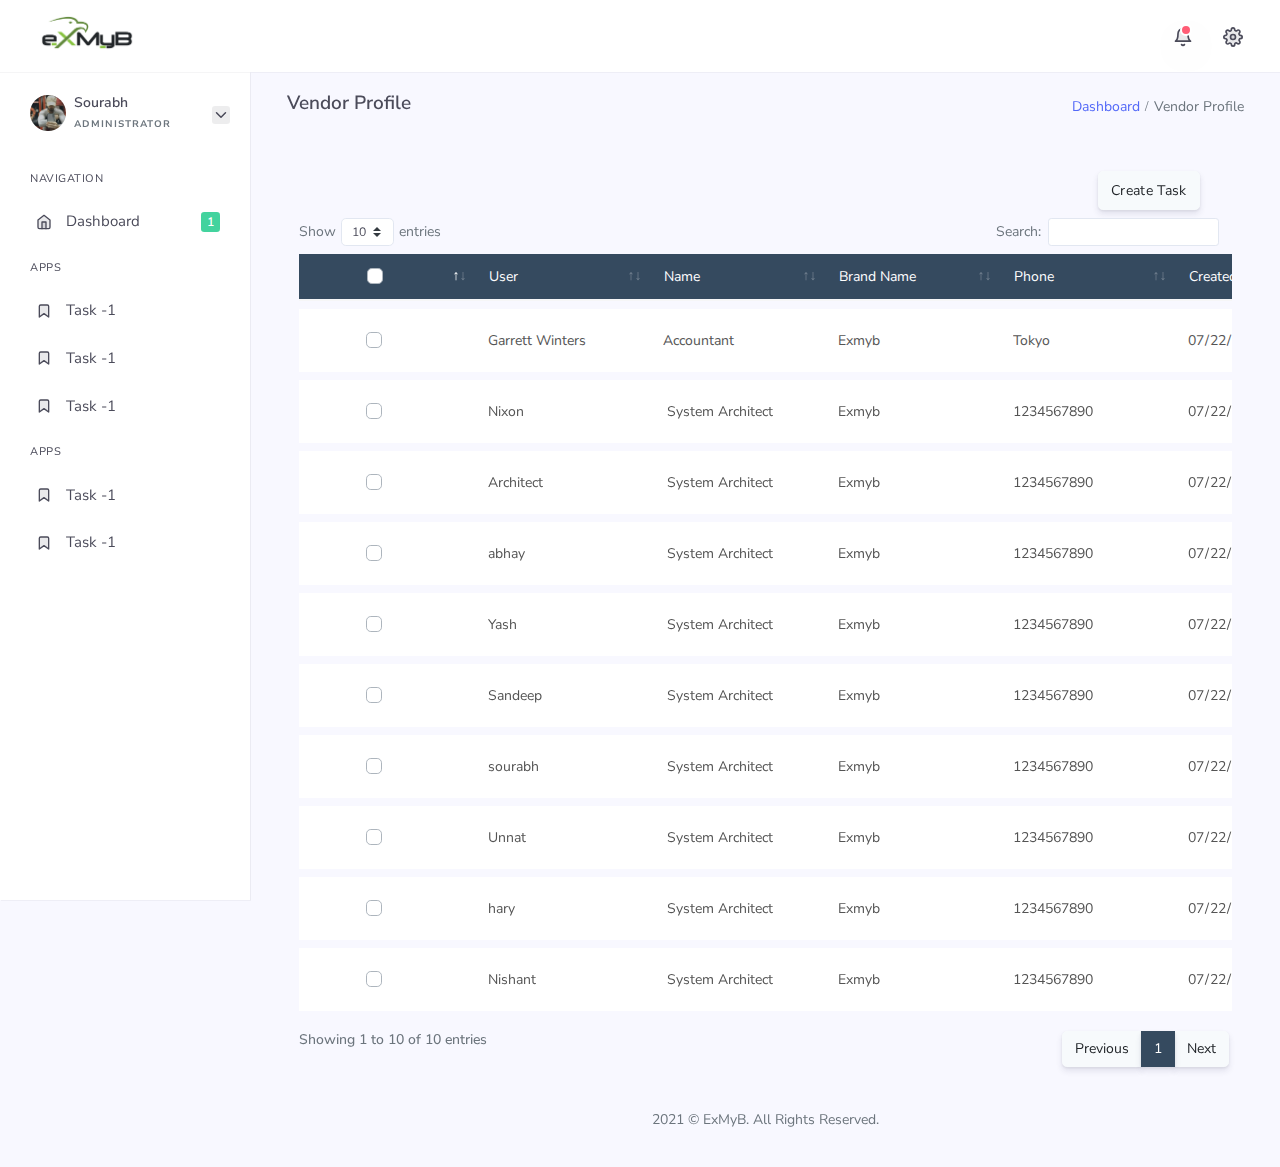
==== commit 70e00ca2: "added starter page and update client page" ====
--- a/index.html
+++ b/index.html
@@ -3,7 +3,7 @@
 
 <head>
     <meta charset="utf-8" />
-    <title>Shreyu - Admin & Dashboard Template</title>
+    <title>OPS - Dashboard | ExMyB</title>
     <meta name="viewport" content="width=device-width, initial-scale=1.0">
     <meta content="A fully featured admin theme which can be used to build CRM, CMS, etc." name="description" />
     <meta content="Coderthemes" name="author" />
@@ -77,39 +77,7 @@
                     </li>
                 </ul>
                 <ul class="navbar-nav flex-row ml-auto d-flex list-unstyled topnav-menu float-right mb-0">
-                    <li class="d-none d-sm-block">
-                        <div class="app-search">
-                            <form>
-                                <div class="input-group">
-                                    <input type="text" class="form-control" placeholder="Search...">
-                                    <span data-feather="search"></span>
-                                </div>
-                            </form>
-                        </div>
-                    </li>
-                    <li class="dropdown d-none d-lg-block" data-toggle="tooltip" data-placement="left" title="Change language">
-                        <a class="nav-link dropdown-toggle mr-0" data-toggle="dropdown" href="#" role="button" aria-haspopup="false" aria-expanded="false">
-                            <i data-feather="globe"></i>
-                        </a>
-                        <div class="dropdown-menu dropdown-menu-right">
-                            <!-- item-->
-                            <a href="javascript:void(0);" class="dropdown-item notify-item">
-                                <img src="assets/images/flags/germany.jpg" alt="user-image" class="mr-2" height="12"> <span class="align-middle">German</span>
-                            </a>
-                            <!-- item-->
-                            <a href="javascript:void(0);" class="dropdown-item notify-item">
-                                <img src="assets/images/flags/italy.jpg" alt="user-image" class="mr-2" height="12"> <span class="align-middle">Italian</span>
-                            </a>
-                            <!-- item-->
-                            <a href="javascript:void(0);" class="dropdown-item notify-item">
-                                <img src="assets/images/flags/spain.jpg" alt="user-image" class="mr-2" height="12"> <span class="align-middle">Spanish</span>
-                            </a>
-                            <!-- item-->
-                            <a href="javascript:void(0);" class="dropdown-item notify-item">
-                                <img src="assets/images/flags/russia.jpg" alt="user-image" class="mr-2" height="12"> <span class="align-middle">Russian</span>
-                            </a>
-                        </div>
-                    </li>
+                   
                     <li class="dropdown notification-list" data-toggle="tooltip" data-placement="left" title="8 new unread notifications">
                         <a class="nav-link dropdown-toggle" data-toggle="dropdown" href="#" role="button" aria-haspopup="false" aria-expanded="false">
                             <i data-feather="bell"></i>
@@ -226,6 +194,7 @@
                             </a>
                         </div>
                     </li>
+                    
                 </ul>
             </div>
         </div>
@@ -236,7 +205,7 @@
                 <img src="assets/images/users/avatar-7.jpg" class="avatar-sm rounded-circle mr-2" alt="Shreyu" />
                 <img src="assets/images/users/avatar-7.jpg" class="avatar-xs rounded-circle mr-2" alt="Shreyu" />
                 <div class="media-body">
-                    <h6 class="pro-user-name mt-0 mb-0">Nik Patel</h6>
+                    <h6 class="pro-user-name mt-0 mb-0">Sourabh</h6>
                     <span class="pro-user-desc">Administrator</span>
                 </div>
                 <div class="dropdown align-self-center profile-dropdown-menu">
@@ -330,9 +299,15 @@
         <div class="content-page">
             <div class="content">
                 <div class="container-fluid">
-                    <div class="row page-title align-items-center">
-                        <div class="col-sm-4 col-xl-6">
-                            <h4 class="mb-1 mt-0">Dashboard</h4>
+                    <div class="row page-title">
+                        <div class="col-md-12">
+                            <nav aria-label="breadcrumb" class="float-right mt-1">
+                                <ol class="breadcrumb">
+                                    <li class="breadcrumb-item"><a href="#">Dashboard</a></li>
+                                    <li class="breadcrumb-item active" aria-current="page">Vendor Profile</li>
+                                </ol>
+                            </nav>
+                            <h4 class="mb-1 mt-0">Vendor Profile</h4>
                         </div>
                     </div>
                     <div class=" top_btn_div_2 mr-5 mb-3" style="float: right;">
@@ -363,8 +338,8 @@
                                 <div id="example_wrapper" class="dataTables_wrapper form-inline dt-bootstrap">
                                     <table id="example" class="table table-striped table-bordered dataTable display nowrap" cellspacing="0" width="100%" role="grid" aria-describedby="example_info" style="width: 100%;">
                                         <thead>
-                                            <tr role="row">
-                                                <th class="name sorting_asc check_click ml-1" tabindex="0" aria-controls="example" rowspan="1" colspan="1" aria-sort="ascending" aria-label="Name: activate to sort column descending" style="width: 156px;">
+                                            <tr role="row ">
+                                                <th class="name sorting_asc check_click ml-1 " tabindex="0" aria-controls="example" rowspan="1" colspan="1" aria-sort="ascending" aria-label="Name: activate to sort column descending" style="width: 156px;">
                                                     <div class="custom-control custom-checkbox ">
                                                         <input type="checkbox" class="custom-control-input table_check" id="checkAll" name="data0" onblur="saveData(event,'name','2')"><label class="custom-control-label" for="checkAll"></label></div>
                                                 </th>
@@ -374,8 +349,8 @@
                                                 <th class="age sorting" tabindex="0" aria-controls="example" rowspan="1" colspan="1" aria-label="Age: activate to sort column ascending" style="width: 156px;">Phone </th>
                                                 <th class="age sorting" tabindex="0" aria-controls="example" rowspan="1" colspan="1" aria-label="Age: activate to sort column ascending" style="width: 156px;">Created </th>
                                                 <th class="age sorting" tabindex="0" aria-controls="example" rowspan="1" colspan="1" aria-label="Age: activate to sort column ascending" style="width: 156px;">Updated  </th>
-                                                 <th class="age sorting" tabindex="0" aria-controls="example" rowspan="1" colspan="1" aria-label="Age: activate to sort column ascending" style="width: 156px;">VERIFIED</th>
-                                                  <th class="age sorting" tabindex="0" aria-controls="example" rowspan="1" colspan="1" aria-label="Age: activate to sort column ascending" style="width: 156px;">REVIEW LINK</th>
+                                                 <th class="age sorting" tabindex="0" aria-controls="example" rowspan="1" colspan="1" aria-label="Age: activate to sort column ascending" style="width: 156px;">Verfied</th>
+                                                  <th class="age sorting" tabindex="0" aria-controls="example" rowspan="1" colspan="1" aria-label="Age: activate to sort column ascending" style="width: 156px;">Review</th>
                                                 <!-- <th class="start_date sorting" tabindex="0" aria-controls="example" rowspan="1" colspan="1" aria-label="Start date: activate to sort column ascending" style="width: 156px;">Start date</th> -->
                                                 <!-- <th class="area sorting" tabindex="0" aria-controls="example" rowspan="1" colspan="1" aria-label="Start date: activate to sort column ascending" style="width: 40px;">Start date</th> -->
                                             </tr>
@@ -407,8 +382,12 @@
                                 </td>
                                  <td><input class="editable_data" type="date" name="data5" id="data5" value="2018-07-22" min="2018-01-01" max="2035-12-31" disabled="disabled" onblur="saveData(event,'dob',value)"><span style="display:none">2011/04/25</span>
                                 </td>
-                                <td></td>
-                                <td class="text-center"><button class="btn btn-info">Add Review</button></td>
+                                <td>
+                                    <div class="icon-item">
+                                        <i class='uil uil-check-circle text-success'> Verfied</i>
+                                     </div>
+                                 </td>
+                                <td class="text-center"><button class="btn btn-info"> Add Review</button></td>
                             </tr>
                             <tr id="row1" role="row" class="even">
                                  <td class="sorting_1">
@@ -425,7 +404,11 @@
                                 </td>
                                  <td><input class="editable_data" type="date" name="data5" id="data5" value="2018-07-22" min="2018-01-01" max="2035-12-31" disabled="disabled" onblur="saveData(event,'dob',value)"><span style="display:none">2011/04/25</span>
                                 </td>
-                                <td></td>
+                                <td>
+                                    <div class="icon-item">
+                                        <i class='uil uil-times-circle text-danger'> Cancel</i>
+                                     </div>
+                                </td>
                                 <td class="text-center"><button class="btn btn-info">Add Review</button></td>
                                     
                                 
@@ -588,7 +571,7 @@
                 <div class="container-fluid">
                     <div class="row">
                         <div class="col-12">
-                            2019 &copy; Shreyu. All Rights Reserved. Crafted with <i class='uil uil-heart text-danger font-size-12'></i> by <a href="https://coderthemes.com" target="_blank">Coderthemes</a>
+                            2021 &copy; ExMyB. All Rights Reserved. 
                         </div>
                     </div>
                 </div>
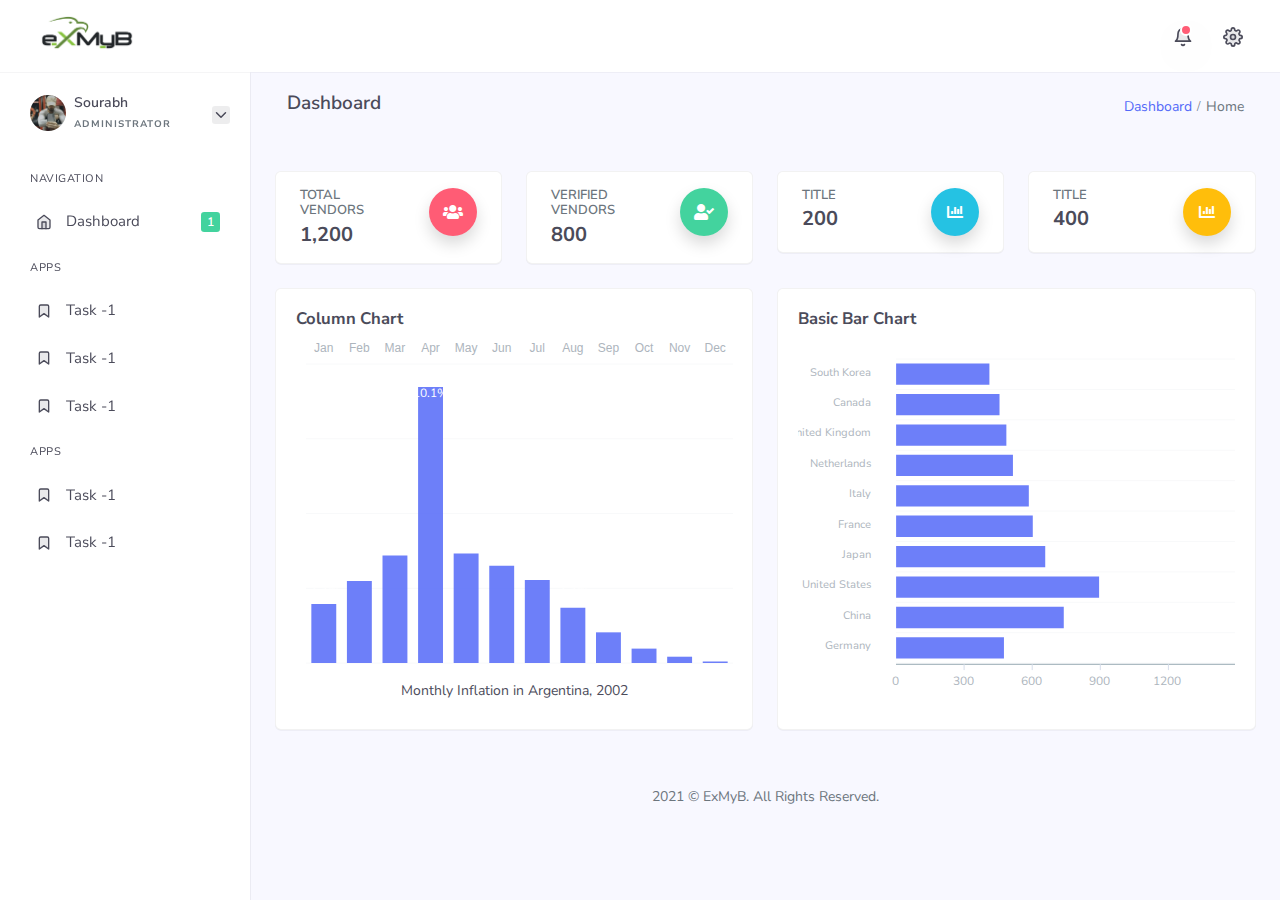
==== commit 36395985: "dashboard page added" ====
--- a/index.html
+++ b/index.html
@@ -10,8 +10,7 @@
     <meta http-equiv="X-UA-Compatible" content="IE=edge" />
     <!-- App favicon -->
     <link rel="shortcut icon" href="assets/images/favicon.ico">
-    <link rel="stylesheet" href="https://cdnjs.cloudflare.com/ajax/libs/font-awesome/4.4.0/css/font-awesome.css"
-         integrity="sha512-DD6Lm09YDHzhW3K4eLJ9Y7sFrBwtCF+KuSWOLYFqKsZ6RX4ifCu9vWqM4R+Uy++aBWe6wD4csgQRzGKp5vP6tg==" crossorigin="anonymous" referrerpolicy="no-referrer" />
+    <link rel="stylesheet" href="https://cdnjs.cloudflare.com/ajax/libs/font-awesome/5.15.3/css/all.min.css" />
 
     <!-- plugins -->
     <!-- <link href="assets/libs/flatpickr/flatpickr.min.css" rel="stylesheet" type="text/css" /> -->
@@ -19,38 +18,51 @@
     <link href="assets/css/bootstrap.min.css" rel="stylesheet" type="text/css" />
     <link href="assets/css/icons.min.css" rel="stylesheet" type="text/css" />
     <link href="assets/css/app.min.css" rel="stylesheet" type="text/css" />
-    <link rel="stylesheet" type="text/css" href="https://cdn.datatables.net/v/bs/dt-1.10.16/datatables.min.css">
-    <link rel="stylesheet" href="https://cdn.jsdelivr.net/npm/bootstrap@4.6.0/dist/css/bootstrap.min.css" integrity="sha384-B0vP5xmATw1+K9KRQjQERJvTumQW0nPEzvF6L/Z6nronJ3oUOFUFpCjEUQouq2+l" crossorigin="anonymous">
-    <link rel="stylesheet" type="text/css" href="https://cdn.datatables.net/1.10.16/css/dataTables.bootstrap.min.css">
-    <link rel="stylesheet" type="text/css" href="assets/libs/datatables/dataTables.bootstrap4.min.css">
-    <link rel="stylesheet" type="text/css" href="assets/libs/datatables/responsive.bootstrap4.min.css">
-    <link rel="stylesheet" type="text/css" href="assets/libs/datatables/buttons.bootstrap4.min.css">
     <!-- <link rel="stylesheet" href="assets/css/sidebar.css"> -->
     <link rel="stylesheet" href="assets/css/custom-theme.css">
     <style type="text/css">
-    /* .left-side-menu {
-    
-                 top: 1px; 
-             }*/
-    .total_paginate {
-        position: absolute;
-        bottom: -44px;
-        right: 0px;
-    }
-
-    .total_entries {
-        position: absolute;
-        bottom: -25px;
-    }
-
-i.custom-pencil {
-    position: absolute;
-    color: #222;
-    cursor: pointer !important;
-    left: 29px;
-    z-index: 9;
-  }
-
+    .card {
+    position: relative;
+    display: flex;
+    flex-direction: column;
+    min-width: 0;
+    word-wrap: break-word;
+    background-color: #fff;
+    background-clip: border-box;
+    border: 1px solid rgba(0, 0, 0, 0.05);
+    border-radius: 0.375rem;
+}
+.card-stats .card-body {
+    padding: 1rem 1.5rem;
+}
+.icon-shape {
+    padding: 12px;
+    text-align: center;
+    display: inline-flex;
+    align-items: center;
+    justify-content: center;
+    border-radius: 50%;
+}
+
+.icon {
+    width: 3rem;
+    height: 3rem;
+}
+.icon-shape i, .icon-shape svg {
+    font-size: 1rem;
+}
+
+.card-title {
+    margin-bottom: 1.25rem;
+}
+h5, .h5 {
+    font-size: 0.8125rem;
+}
+
+
+h2, .h2 {
+    font-size: 1.25rem;
+}
     </style>
 </head>
 
@@ -299,271 +311,116 @@
         <div class="content-page">
             <div class="content">
                 <div class="container-fluid">
+                    <!-- breadcrumb -->
                     <div class="row page-title">
                         <div class="col-md-12">
                             <nav aria-label="breadcrumb" class="float-right mt-1">
                                 <ol class="breadcrumb">
                                     <li class="breadcrumb-item"><a href="#">Dashboard</a></li>
-                                    <li class="breadcrumb-item active" aria-current="page">Vendor Profile</li>
+                                    <li class="breadcrumb-item active" aria-current="page">Home</li>
                                 </ol>
                             </nav>
-                            <h4 class="mb-1 mt-0">Vendor Profile</h4>
+                            <h4 class="mb-1 mt-0">Dashboard</h4>
                         </div>
                     </div>
-                    <div class=" top_btn_div_2 mr-5 mb-3" style="float: right;">
-                        <div class=" top_btn_div" style="display: none;">
-                            <!-- first btn -->
-                            <!-- second btn -->
-                            <button type="button" class="btn btn-secondary   mr-2">Send Email </button>
-                            <!-- third btn -->
-                            <button type="button" class="btn btn-secondary  dropdown-toggle mr-2" data-toggle="dropdown" id="drop_4th" aria-haspopup="true" aria-expanded="false">
-                                Actions <i class="icon"><svg xmlns="http://www.w3.org/2000/svg" width="24" height="24" viewBox="0 0 24 24" fill="none" stroke="currentColor" stroke-width="2" stroke-linecap="round" stroke-linejoin="round" class="feather feather-chevron-down">
-                                        <polyline points="6 9 12 15 18 9"></polyline>
-                                    </svg></i> </button>
-                            <div class="dropdown-menu dropdown-menu-right" aria-labelledby="drop_4th" x-placement="bottom-end" style="position: absolute; will-change: transform; top: 0px; left: 0px; transform: translate3d(-58px, 39px, 0px);">
-                                <a class="dropdown-item first_delete" href="#">Delete</a>
-                                <a class="dropdown-item editable_btn" href="#">Edit Fields</a>
-                                <!-- <a class="dropdown-item " href="contact-form.html">Update Fields</a> -->
-                                <a class="dropdown-item" href="#">Something else here</a>
-                            </div>
-                          
-                        </div>
-                        <!-- first btn -->
-                        <button type="button" class="btn btn-secondary   mr-2" data-toggle="modal" data-target="#bs-example-modal-lg"> Create Task </button>
+                    <!-- breadcrumb -->
+                    
+                    <!-- main Content -->
+                    <div class="row mb-4">
+                        <div class=" col-xl-3">
+                            <div class="card-stats mb-4 mb-xl-0 card">
+                                <div class="card-body">
+                                    <div class="row">
+                                        <div class="col">
+                                            <h5 class="text-uppercase text-muted mb-1 card-title">Total Vendors</h5><span
+                                                class="h2 font-weight-bold ">1,200</span>
+                                        </div>
+                                        <div class="col-auto col">
+                                            <div class="icon icon-shape bg-danger text-white rounded-circle shadow">
+                                                <i class="fas fa-users"></i>
+                                                </div>
+                                        </div>
+                                    </div>
+                                    
+                                </div>
+                            </div>
+                        </div>
+                        <div class=" col-xl-3">
+                            <div class="card-stats mb-4 mb-xl-0 card">
+                                <div class="card-body">
+                                    <div class="row">
+                                        <div class="col">
+                                            <h5 class="text-uppercase text-muted mb-1 card-title">Verified Vendors</h5><span
+                                                class="h2 font-weight-bold ">800</span>
+                                        </div>
+                                        <div class="col-auto col">
+                                            <div class="icon icon-shape bg-success text-white rounded-circle shadow">
+                                                <i class="fas fa-user-check"></i>
+                                                </div>
+                                        </div>
+                                    </div>
+                                    
+                                </div>
+                            </div>
+                        </div>
+                        <div class=" col-xl-3">
+                            <div class="card-stats mb-4 mb-xl-0 card">
+                                <div class="card-body">
+                                    <div class="row">
+                                        <div class="col">
+                                            <h5 class="text-uppercase text-muted mb-1 card-title">Title</h5><span
+                                                class="h2 font-weight-bold ">200</span>
+                                        </div>
+                                        <div class="col-auto col">
+                                            <div class="icon icon-shape bg-info text-white rounded-circle shadow"><i
+                                                    class="fas fa-chart-bar"></i></div>
+                                        </div>
+                                    </div>
+                                    
+                                </div>
+                            </div>
+                        </div>
+                        <div class=" col-xl-3">
+                            <div class="card-stats mb-4 mb-xl-0 card">
+                                <div class="card-body">
+                                    <div class="row">
+                                        <div class="col">
+                                            <h5 class="text-uppercase text-muted mb-1 card-title">Title</h5><span
+                                                class="h2 font-weight-bold ">400</span>
+                                        </div>
+                                        <div class="col-auto col">
+                                            <div class="icon icon-shape bg-warning text-white rounded-circle shadow"><i
+                                                    class="fas fa-chart-bar"></i></div>
+                                        </div>
+                                    </div>
+                                    
+                                </div>
+                            </div>
+                        </div>
                     </div>
-                    <!-- start data table -->
-                    <div class="row page-title">
-                        <div class="col-md-12">
-                            <div class="container-fluid ">
-                                <div id="example_wrapper" class="dataTables_wrapper form-inline dt-bootstrap">
-                                    <table id="example" class="table table-striped table-bordered dataTable display nowrap" cellspacing="0" width="100%" role="grid" aria-describedby="example_info" style="width: 100%;">
-                                        <thead>
-                                            <tr role="row ">
-                                                <th class="name sorting_asc check_click ml-1 " tabindex="0" aria-controls="example" rowspan="1" colspan="1" aria-sort="ascending" aria-label="Name: activate to sort column descending" style="width: 156px;">
-                                                    <div class="custom-control custom-checkbox ">
-                                                        <input type="checkbox" class="custom-control-input table_check" id="checkAll" name="data0" onblur="saveData(event,'name','2')"><label class="custom-control-label" for="checkAll"></label></div>
-                                                </th>
-                                                <th class="name sorting_asc" tabindex="0" aria-controls="example" rowspan="1" colspan="1" aria-sort="ascending" aria-label="Name: activate to sort column descending" style="width: 156px;">User</th>
-                                                <th class="position sorting" tabindex="0" aria-controls="example" rowspan="1" colspan="1" aria-label="Position: activate to sort column ascending" style="width: 156px;">Name</th>
-                                                <th class="office sorting" tabindex="0" aria-controls="example" rowspan="1" colspan="1" aria-label="Office: activate to sort column ascending" style="width: 156px;">Brand Name</th>
-                                                <th class="age sorting" tabindex="0" aria-controls="example" rowspan="1" colspan="1" aria-label="Age: activate to sort column ascending" style="width: 156px;">Phone </th>
-                                                <th class="age sorting" tabindex="0" aria-controls="example" rowspan="1" colspan="1" aria-label="Age: activate to sort column ascending" style="width: 156px;">Created </th>
-                                                <th class="age sorting" tabindex="0" aria-controls="example" rowspan="1" colspan="1" aria-label="Age: activate to sort column ascending" style="width: 156px;">Updated  </th>
-                                                 <th class="age sorting" tabindex="0" aria-controls="example" rowspan="1" colspan="1" aria-label="Age: activate to sort column ascending" style="width: 156px;">Verfied</th>
-                                                  <th class="age sorting" tabindex="0" aria-controls="example" rowspan="1" colspan="1" aria-label="Age: activate to sort column ascending" style="width: 156px;">Review</th>
-                                                <!-- <th class="start_date sorting" tabindex="0" aria-controls="example" rowspan="1" colspan="1" aria-label="Start date: activate to sort column ascending" style="width: 156px;">Start date</th> -->
-                                                <!-- <th class="area sorting" tabindex="0" aria-controls="example" rowspan="1" colspan="1" aria-label="Start date: activate to sort column ascending" style="width: 40px;">Start date</th> -->
-                                            </tr>
-                                        </thead>
-                                        <!-- <tfoot>
-                                                <tr>
-                                                    <th rowspan="1" colspan="1">checkbox</th>
-                                                    <th rowspan="1" colspan="1">Name</th>
-                                                    <th rowspan="1" colspan="1">Position</th>
-                                                    <th rowspan="1" colspan="1">Office</th>
-                                                    <th rowspan="1" colspan="1">Age</th>
-                                                    <th rowspan="1" colspan="1">Start date</th>
-                                                   
-                                                </tr>
-                                            </tfoot> -->
-                        <tbody>
-                            <tr id="row2" role="row" class="odd">
-                                <td class="sorting_1">
-                                  <div class="sorting_10">
-                                     <a target="_blank" href="/crm/dashboard/lead-detail/44"> <i class="fa custom-pencil"></i></a>
-                                      <div class="custom-control custom-checkbox ">
-                                     <input type="checkbox" class="custom-control-input table_check" id="data_44" name="data_44" project-id="44" database-field="id" onblur="saveData(event,'name','2')"><label class="custom-control-label" for="data_44"></label></div></div>
-                                  </td>
-                                <td class="sorting_1"><input class="editable_data" type="text" name="data7" id="data7" value="Garrett Winters" onblur="saveData(event,'name','2')"><span style="display:none">Garrett Winters</span></td>
-                                <td><input class="editable_data" type="text" name="data8" id="data8" value="Accountant" disabled="disabled" onblur="saveData(event,'type','2')"><span style="display:none">Accountant</span></td>
-                               <td><input class="editable_data" type="text" name="data2" id="data2" value="Exmyb" disabled="disabled" onblur="saveData(event,'type',value)"><span style="display:none">System Architect</span></td>
-                                <td><input class="editable_data" type="text" name="data9" id="data9" value="Tokyo" disabled="disabled" onblur="saveData(event,'city','2')"><span style="display:none">Tokyo</span></td>
-                                  <td><input class="editable_data" type="date" name="data5" id="data5" value="2018-07-22" min="2018-01-01" max="2035-12-31" disabled="disabled" onblur="saveData(event,'dob',value)"><span style="display:none">2011/04/25</span>
-                                </td>
-                                 <td><input class="editable_data" type="date" name="data5" id="data5" value="2018-07-22" min="2018-01-01" max="2035-12-31" disabled="disabled" onblur="saveData(event,'dob',value)"><span style="display:none">2011/04/25</span>
-                                </td>
-                                <td>
-                                    <div class="icon-item">
-                                        <i class='uil uil-check-circle text-success'> Verfied</i>
-                                     </div>
-                                 </td>
-                                <td class="text-center"><button class="btn btn-info"> Add Review</button></td>
-                            </tr>
-                            <tr id="row1" role="row" class="even">
-                                 <td class="sorting_1">
-                                  <div class="sorting_10">
-                                     <a target="_blank" href="/crm/dashboard/lead-detail/44"> <i class="fa custom-pencil"></i></a>
-                                      <div class="custom-control custom-checkbox ">
-                                     <input type="checkbox" class="custom-control-input table_check" id="data_41" name="data_41" project-id="44" database-field="id" onblur="saveData(event,'name','2')"><label class="custom-control-label" for="data_41"></label></div></div>
-                                  </td>
-                                <td class="sorting_1"><input class="editable_data" type="text" name="data1" id="data1" value="Nixon" disabled="disabled" onblur="saveData(event,'name',value)"><span style="display:none"> Nixon</span></td>
-                                <td><input class="editable_data" type="text" name="data2" id="data2" value=" System Architect " disabled="disabled" onblur="saveData(event,'type',value)"><span style="display:none">System Architect</span></td>
-                               <td><input class="editable_data" type="text" name="data2" id="data2" value="Exmyb" disabled="disabled" onblur="saveData(event,'type',value)"><span style="display:none">System Architect</span></td>
-                                <td><input class="editable_data" type="text" name="data3" id="data3" value="1234567890" disabled="disabled" onblur="saveData(event,'age',value)"><span style="display:none">1234567890</span></td>
-                                <td><input class="editable_data" type="date" name="data5" id="data5" value="2018-07-22" min="2018-01-01" max="2035-12-31" disabled="disabled" onblur="saveData(event,'dob',value)"><span style="display:none">2011/04/25</span>
-                                </td>
-                                 <td><input class="editable_data" type="date" name="data5" id="data5" value="2018-07-22" min="2018-01-01" max="2035-12-31" disabled="disabled" onblur="saveData(event,'dob',value)"><span style="display:none">2011/04/25</span>
-                                </td>
-                                <td>
-                                    <div class="icon-item">
-                                        <i class='uil uil-times-circle text-danger'> Cancel</i>
-                                     </div>
-                                </td>
-                                <td class="text-center"><button class="btn btn-info">Add Review</button></td>
-                                    
-                                
-
-                            </tr>
-                            <tr id="row1" role="row" class="even">
-                                 <td class="sorting_1">
-                                  <div class="sorting_10">
-                                     <a target="_blank" href="/crm/dashboard/lead-detail/44"> <i class="fa custom-pencil"></i></a>
-                                      <div class="custom-control custom-checkbox ">
-                                     <input type="checkbox" class="custom-control-input table_check" id="data_42" name="data_42" project-id="44" database-field="id" onblur="saveData(event,'name','2')"><label class="custom-control-label" for="data_42"></label></div></div>
-                                  </td>
-                                <td class="sorting_1"><input class="editable_data" type="text" name="data1" id="data1" value="Architect" disabled="disabled" onblur="saveData(event,'name',value)"><span style="display:none">Architect</span></td>
-                                <td><input type="text" class="editable_data" name="data2" id="data2" value=" System Architect " disabled="disabled" onblur="saveData(event,'type',value)"><span style="display:none">System Architect</span></td>
-                               <td><input class="editable_data" type="text" name="data2" id="data2" value="Exmyb" disabled="disabled" onblur="saveData(event,'type',value)"><span style="display:none">System Architect</span></td>
-                                <td><input class="editable_data" type="text" name="data3" id="data3" value="1234567890" disabled="disabled" onblur="saveData(event,'age',value)"><span style="display:none">1234567890</span></td>
-                                  <td><input class="editable_data" type="date" name="data5" id="data5" value="2018-07-22" min="2018-01-01" max="2035-12-31" disabled="disabled" onblur="saveData(event,'dob',value)"><span style="display:none">2011/04/25</span>
-                                </td>
-                                 <td><input class="editable_data" type="date" name="data5" id="data5" value="2018-07-22" min="2018-01-01" max="2035-12-31" disabled="disabled" onblur="saveData(event,'dob',value)"><span style="display:none">2011/04/25</span>
-                                </td>
-                                <td></td>
-                                <td class="text-center"><button class="btn btn-info">Add Review</button></td>
-                            </tr>
-                            <tr id="row1" role="row" class="even">
-                             <td class="sorting_1">
-                                  <div class="sorting_10">
-                                     <a target="_blank" href="/crm/dashboard/lead-detail/44"> <i class="fa custom-pencil"></i></a>
-                                      <div class="custom-control custom-checkbox ">
-                                     <input type="checkbox" class="custom-control-input table_check" id="data_43" name="data_43" project-id="44" database-field="id" onblur="saveData(event,'name','2')"><label class="custom-control-label" for="data_43"></label></div></div>
-                                  </td>
-                                <td class="sorting_1"><input class="editable_data" type="text" name="data1" id="data1" value="abhay" disabled="disabled" onblur="saveData(event,'name',value)"><span style="display:none">Abhay</span></td>
-                                <td><input type="text" class="editable_data" name="data2" id="data2" value=" System Architect" disabled="disabled" onblur="saveData(event,'type',value)"><span style="display:none">Abhay</span></td>
-                               <td><input class="editable_data" type="text" name="data2" id="data2" value="Exmyb" disabled="disabled" onblur="saveData(event,'type',value)"><span style="display:none">System Architect</span></td>
-                                <td><input class="editable_data" type="text" name="data3" id="data3" value="1234567890" disabled="disabled" onblur="saveData(event,'age',value)"><span style="display:none">1234567890</span></td>
-                                <td><input class="editable_data" type="date" name="data5" id="data5" value="2018-07-22" min="2018-01-01" max="2035-12-31" disabled="disabled" onblur="saveData(event,'dob',value)"><span style="display:none">2011/04/25</span>
-                                </td>
-                                 <td><input class="editable_data" type="date" name="data5" id="data5" value="2018-07-22" min="2018-01-01" max="2035-12-31" disabled="disabled" onblur="saveData(event,'dob',value)"><span style="display:none">2011/04/25</span>
-                                </td>
-                                <td></td>
-                                <td class="text-center"><button class="btn btn-info">Add Review</button></td>
-                            </tr>
-                            <tr id="row1" role="row" class="even">
-                                <td class="sorting_1">
-                                  <div class="sorting_10">
-                                     <a target="_blank" href="/crm/dashboard/lead-detail/44"> <i class="fa custom-pencil"></i></a>
-                                      <div class="custom-control custom-checkbox ">
-                                     <input type="checkbox" class="custom-control-input table_check" id="data_45" name="data_45" project-id="44" database-field="id" onblur="saveData(event,'name','2')"><label class="custom-control-label" for="data_45"></label></div></div>
-                                  </td>
-                                <td class="sorting_1"><input class="editable_data" type="text" name="data1" id="data1" value="Yash" disabled="disabled" onblur="saveData(event,'name',value)"><span style="display:none">Yash</span></td>
-                                <td><input type="text" class="editable_data" name="data2" id="data2" value=" System Architect " disabled="disabled" onblur="saveData(event,'type',value)"><span style="display:none">System Architect</span></td>
-                               <td><input class="editable_data" type="text" name="data2" id="data2" value="Exmyb" disabled="disabled" onblur="saveData(event,'type',value)"><span style="display:none">System Architect</span></td>
-                                <td><input class="editable_data" type="text" name="data3" id="data3" value="1234567890" disabled="disabled" onblur="saveData(event,'age',value)"><span style="display:none">1234567890</span></td>
-                                  <td><input class="editable_data" type="date" name="data5" id="data5" value="2018-07-22" min="2018-01-01" max="2035-12-31" disabled="disabled" onblur="saveData(event,'dob',value)"><span style="display:none">2011/04/25</span>
-                                </td>
-                                 <td><input class="editable_data" type="date" name="data5" id="data5" value="2018-07-22" min="2018-01-01" max="2035-12-31" disabled="disabled" onblur="saveData(event,'dob',value)"><span style="display:none">2011/04/25</span>
-                                </td>
-                                <td></td>
-                                <td class="text-center"><button class="btn btn-info">Add Review</button></td>
-                            </tr>
-                            <tr id="row1" role="row" class="even">
-                               <td class="sorting_1">
-                                  <div class="sorting_10">
-                                     <a target="_blank" href="/crm/dashboard/lead-detail/44"> <i class="fa custom-pencil"></i></a>
-                                      <div class="custom-control custom-checkbox ">
-                                     <input type="checkbox" class="custom-control-input table_check" id="data_46" name="data_46" project-id="44" database-field="id" onblur="saveData(event,'name','2')"><label class="custom-control-label" for="data_46"></label></div></div>
-                                  </td>
-                                <td class="sorting_1"><input class="editable_data" type="text" name="data1" id="data1" value="Sandeep" disabled="disabled" onblur="saveData(event,'name',value)"><span style="display:none">Sandeep</span></td>
-                                <td><input type="text" class="editable_data" name="data2" id="data2" value=" System Architect " disabled="disabled" onblur="saveData(event,'type',value)"><span style="display:none">Sandeep</span></td>
-                               <td><input class="editable_data" type="text" name="data2" id="data2" value="Exmyb" disabled="disabled" onblur="saveData(event,'type',value)"><span style="display:none">System Architect</span></td>
-                                <td><input class="editable_data" type="text" name="data3" id="data3" value="1234567890" disabled="disabled" onblur="saveData(event,'age',value)"><span style="display:none">1234567890</span></td>
-                               <td><input class="editable_data" type="date" name="data5" id="data5" value="2018-07-22" min="2018-01-01" max="2035-12-31" disabled="disabled" onblur="saveData(event,'dob',value)"><span style="display:none">2011/04/25</span>
-                                </td>
-                                 <td><input class="editable_data" type="date" name="data5" id="data5" value="2018-07-22" min="2018-01-01" max="2035-12-31" disabled="disabled" onblur="saveData(event,'dob',value)"><span style="display:none">2011/04/25</span>
-                                </td>
-                                <td></td>
-                                <td class="text-center"><button class="btn btn-info">Add Review</button></td>
-                            </tr>
-                            <tr id="row1" role="row" class="even">
-                                 <td class="sorting_1">
-                                  <div class="sorting_10">
-                                     <a target="_blank" href="/crm/dashboard/lead-detail/44"> <i class="fa custom-pencil"></i></a>
-                                      <div class="custom-control custom-checkbox ">
-                                     <input type="checkbox" class="custom-control-input table_check" id="data_47" name="data_47" project-id="44" database-field="id" onblur="saveData(event,'name','2')"><label class="custom-control-label" for="data_47"></label></div></div>
-                                  </td>
-                                <td class="sorting_1"><input class="editable_data" type="text" name="data1" id="data1" value="sourabh" disabled="disabled" onblur="saveData(event,'name',value)"><span style="display:none">sourabh</span></td>
-                                <td><input type="text" class="editable_data" name="data2" id="data2" value=" System Architect" disabled="disabled" onblur="saveData(event,'type',value)"><span style="display:none">System Architect</span></td>
-                               <td><input class="editable_data" type="text" name="data2" id="data2" value="Exmyb" disabled="disabled" onblur="saveData(event,'type',value)"><span style="display:none">System Architect</span></td>
-                                <td><input class="editable_data" type="text" name="data3" id="data3" value="1234567890" disabled="disabled" onblur="saveData(event,'age',value)"><span style="display:none">1234567890</span></td>
-                                  <td><input class="editable_data" type="date" name="data5" id="data5" value="2018-07-22" min="2018-01-01" max="2035-12-31" disabled="disabled" onblur="saveData(event,'dob',value)"><span style="display:none">2011/04/25</span>
-                                </td>
-                                 <td><input class="editable_data" type="date" name="data5" id="data5" value="2018-07-22" min="2018-01-01" max="2035-12-31" disabled="disabled" onblur="saveData(event,'dob',value)"><span style="display:none">2011/04/25</span>
-                                </td>
-                                <td></td>
-                                <td class="text-center"><button class="btn btn-info">Add Review</button></td>
-                            </tr>
-                            <tr id="row1" role="row" class="even">
-                               <td class="sorting_1">
-                                  <div class="sorting_10">
-                                     <a target="_blank" href="/crm/dashboard/lead-detail/44"> <i class="fa custom-pencil"></i></a>
-                                      <div class="custom-control custom-checkbox ">
-                                     <input type="checkbox" class="custom-control-input table_check" id="data_48" name="data_48" project-id="44" database-field="id" onblur="saveData(event,'name','2')"><label class="custom-control-label" for="data_48"></label></div></div>
-                                  </td>
-                                <td class="sorting_1"><input class="editable_data" type="text" name="data1" id="data1" value="Unnat" disabled="disabled" onblur="saveData(event,'name',value)"><span style="display:none">Unnat</span></td>
-                                <td><input type="text" class="editable_data" name="data2" id="data2" value=" System Architect " disabled="disabled" onblur="saveData(event,'type',value)"><span style="display:none">System Architect</span></td>
-                               <td><input class="editable_data" type="text" name="data2" id="data2" value="Exmyb" disabled="disabled" onblur="saveData(event,'type',value)"><span style="display:none">System Architect</span></td>
-                                <td><input class="editable_data" type="text" name="data3" id="data3" value="1234567890" disabled="disabled" onblur="saveData(event,'age',value)"><span style="display:none">1234567890</span></td>
-                                  <td><input class="editable_data" type="date" name="data5" id="data5" value="2018-07-22" min="2018-01-01" max="2035-12-31" disabled="disabled" onblur="saveData(event,'dob',value)"><span style="display:none">2011/04/25</span>
-                                </td>
-                                 <td><input class="editable_data" type="date" name="data5" id="data5" value="2018-07-22" min="2018-01-01" max="2035-12-31" disabled="disabled" onblur="saveData(event,'dob',value)"><span style="display:none">2011/04/25</span>
-                                </td>
-                                <td></td>
-                                <td class="text-center"><button class="btn btn-info">Add Review</button></td>
-                            </tr>
-                            <tr id="row1" role="row" class="even">
-                              <td class="sorting_1">
-                                  <div class="sorting_10">
-                                     <a target="_blank" href="/crm/dashboard/lead-detail/44"> <i class="fa custom-pencil"></i></a>
-                                      <div class="custom-control custom-checkbox ">
-                                     <input type="checkbox" class="custom-control-input table_check" id="data_49" name="data_49" project-id="44" database-field="id" onblur="saveData(event,'name','2')"><label class="custom-control-label" for="data_49"></label></div></div>
-                                  </td>
-                                <td class="sorting_1"><input class="editable_data" type="text" name="data1" id="data1" value="hary" disabled="disabled" onblur="saveData(event,'name',value)"><span style="display:none">hary</span></td>
-                                <td><input type="text" class="editable_data" name="data2" id="data2" value=" System Architect" disabled="disabled" onblur="saveData(event,'type',value)"><span style="display:none">System Architect</span></td>
-                               <td><input class="editable_data" type="text" name="data2" id="data2" value="Exmyb" disabled="disabled" onblur="saveData(event,'type',value)"><span style="display:none">System Architect</span></td>
-                                <td><input class="editable_data" type="text" name="data3" id="data3" value="1234567890" disabled="disabled" onblur="saveData(event,'age',value)"><span style="display:none">1234567890</span></td>
-                                <td><input class="editable_data" type="date" name="data5" id="data5" value="2018-07-22" min="2018-01-01" max="2035-12-31" disabled="disabled" onblur="saveData(event,'dob',value)"><span style="display:none">2011/04/25</span>
-                                </td>
-                                 <td><input class="editable_data" type="date" name="data5" id="data5" value="2018-07-22" min="2018-01-01" max="2035-12-31" disabled="disabled" onblur="saveData(event,'dob',value)"><span style="display:none">2011/04/25</span>
-                                </td>
-                                <td></td>
-                                <td class="text-center"><button class="btn btn-info">Add Review</button></td>
-                            </tr>
-                            <tr id="row1" role="row" class="even">
-                                <td class="sorting_1">
-                                  <div class="sorting_10">
-                                     <a target="_blank" href="/crm/dashboard/lead-detail/44"> <i class="fa custom-pencil"></i></a>
-                                      <div class="custom-control custom-checkbox ">
-                                     <input type="checkbox" class="custom-control-input table_check" id="data_50" name="data_50" project-id="44" database-field="id" onblur="saveData(event,'name','2')"><label class="custom-control-label" for="data_50"></label></div></div>
-                                  </td>
-                                <td class="sorting_1"><input class="editable_data" type="text" name="data1" id="data1" value="Nishant" disabled="disabled" onblur="saveData(event,'name',value)"><span style="display:none">Nishant</span></td>
-                                <td><input type="text" class="editable_data" name="data2" id="data2" value=" System Architect " disabled="disabled" onblur="saveData(event,'type',value)"><span style="display:none">System Architect</span></td>
-                               <td><input class="editable_data" type="text" name="data2" id="data2" value="Exmyb" disabled="disabled" onblur="saveData(event,'type',value)"><span style="display:none">System Architect</span></td>
-                                <td><input class="editable_data" type="text" name="data3" id="data3" value="1234567890" disabled="disabled" onblur="saveData(event,'age',value)"><span style="display:none">1234567890</span></td>
-                                  <td><input class="editable_data" type="date" name="data5" id="data5" value="2018-07-22" min="2018-01-01" max="2035-12-31" disabled="disabled" onblur="saveData(event,'dob',value)"><span style="display:none">2011/04/25</span>
-                                </td>
-                                 <td><input class="editable_data" type="date" name="data5" id="data5" value="2018-07-22" min="2018-01-01" max="2035-12-31" disabled="disabled" onblur="saveData(event,'dob',value)"><span style="display:none">2011/04/25</span>
-                                </td>
-                                <td></td>
-                                <td class="text-center"><button class="btn btn-info">Add Review</button></td>
-                            </tr>
-                        </tbody>
-                                    </table>
-                                </div>
-                            </div>
+
+                    <div class="row">
+                        <div class="col-xl-6">
+                            <div class="card">
+                                <div class="card-body">
+                                    <h5 class="card-title mt-0 mb-0 header-title">Column Chart </h5>
+                                    <div id="apex-column-2" class="apex-charts" dir="ltr"></div>
+                                </div>
+                            </div>
+
+                        </div>
+                        <div class="col-xl-6">
+                            <div class="card">
+                                <div class="card-body">
+                                    <h5 class="card-title mt-0 mb-0 header-title">Basic Bar Chart</h5>
+                                    <div id="apex-bar-1" class="apex-charts"></div>
+                                </div>
+                            </div>
+
                         </div>
                     </div>
+                    <!-- main Content -->
+                   
                 </div>
             </div> <!-- content -->
             <!-- Footer Start -->
@@ -585,165 +442,22 @@
     <!-- END wrapper -->
     <!-- Vendor js -->
     <script src="assets/js/vendor.min.js"></script>
-    <!-- optional plugins -->
-    <script src="assets/libs/moment/moment.min.js"></script>
+    <script src="https://apexcharts.com/samples/assets/irregular-data-series.js"></script>
+    <script src="https://apexcharts.com/samples/assets/series1000.js"></script>
+    <script src="https://apexcharts.com/samples/assets/ohlc.js"></script>
+
+    <!-- third party:js -->
+    <script src="assets/libs/apexcharts/apexcharts.min.js"></script>
+   
     <!-- page js -->
     <script src="assets/js/pages/dashboard.init.js"></script>
     <!-- App js -->
     <script src="assets/js/app.min.js"></script>
-    <script src="assets/libs/datatables/jquery.dataTables.min.js"></script>
-    <script src="assets/libs/datatables/dataTables.bootstrap4.min.js"></script>
-    <script src="assets/libs/datatables/dataTables.responsive.min.js"></script>
-    <script src="assets/libs/datatables/responsive.bootstrap4.min.js"></script>
-    <script src="https://cdn.jsdelivr.net/npm/sweetalert2@10.10.1/dist/sweetalert2.all.min.js"></script>
-    <script src="https://cdnjs.cloudflare.com/ajax/libs/axios/0.21.1/axios.min.js" integrity="sha512-bZS47S7sPOxkjU/4Bt0zrhEtWx0y0CRkhEp8IckzK+ltifIIE9EMIMTuT/mEzoIMewUINruDBIR/jJnbguonqQ==" crossorigin="anonymous" referrerpolicy="no-referrer"></script>
-    <script id="rendered-js">
-    var checked_count = 0;
-    $(document).ready(function() {
-        $('#example').DataTable();
-        $('#example').DataTable({
-            scrollX: true,
-
-            fixedHeader: false,
-            initComplete: onDataTableInitComplete,
-            dom: 'frtip'
-            // ... : ...
-        });
-
-
-
-    });
-
-    // for all check click
-    $(".check_click").on('click', '#checkAll', function() {
-        $(".table_check").prop('checked', $(this).prop('checked'));
-
-        if ($(this).prop("checked") == true) {
-
-            $('.top_btn_div').fadeIn();
-        } else if ($(this).prop("checked") == false) {
-            $('.top_btn_div').fadeOut();
-        }
-
-
-    });
-    //    for bottom check click
-    $(".sorting_1").on('click', '.table_check', function() {
-
-        if ($(this).prop("checked") == true) {
-            $('.top_btn_div').fadeIn();
-        } else if ($(this).prop("checked") == false) {
-            // checked_count-=1;
-            // if (checked_count==0){
-            $('.top_btn_div').fadeOut();
-        }
-
-        // var id = $(this).attr('id')
-        // alert(id);
-        var elee = $(this).parent().parent().parent();
-        //    console.log("ELee",elee)
-
-        // for edit btn click
-        $('.editable_btn').click(function(ele) {
-            var inputValue = $(elee).find('input,select');
-            $(inputValue).removeAttr('disabled');
-            $(inputValue).addClass("form_group");
-
-            $(inputValue).on("keyup", function() {
-                if ($(inputValue).val() == "") {
-                    $(inputValue).addClass("form_group");
-                } else {
-                    $(inputValue).removeClass("form_group");
-                }
-            });
-            console.log('second jsjs', elee);
-
-        });
-    });
-
-    $(document).ready(function() {
-        $('.editable_data').attr('disabled', 'disabled');
-
-    });
-
-    $("#data5").on("change", function() {
-        alert($(this).val());
-    });
-
-    function saveData(event, fieldname, primaryid) {
-        console.log($('#' + event.target.id).val());
-        console.log(fieldname);
-        console.log(primaryid);
-    }
-    </script>
-    <script>
-    $(document).ready(function() {
-        $('.dataTables_info').parent().addClass('total_entries');
-        $('.dataTables_paginate').parent().addClass('total_paginate');
-        $('.dataTables_length').parent().addClass('total_length');
-        $('.dataTables_filter').parent().addClass('total_filter');
-
-        // $(".sorting_1").hover(function() {
-        //     $(this).children().children().toggleClass("fa-pencil");
-        // });
-
-        $('#sidebarCollapse').on('click', function() {
-            $('#sidebar').toggleClass('active');
-        });
-    });
-
-       $(document).ready(function () {
-     $("tbody").on('mouseover','.sorting_10',function () {
-              $('.fa-pencil').removeClass(' fa-pencil');
-             $(this).find('.custom-pencil').toggleClass("fa-pencil");
-             // $('.custom-control-label').removeClass('fa-pencil');
-
-           });
-  
-        });
-
-         //------------- delete alert
-      
-      document.querySelector(".first_delete").addEventListener('click', function () {
-        Swal.fire({
-        title: 'Are you sure?',
-        text: "You won't be able to revert this!",
-        icon: 'warning',
-        showCancelButton: true,
-        confirmButtonColor: '#3085d6',
-        cancelButtonColor: '#d33',
-        confirmButtonText: 'Yes, delete it!'
-      }).then((result) => {
-        if (result.isConfirmed) {
-          Swal.fire(
-            'Deleted!',
-            'Your file has been deleted.',
-            'success'
-          )
-        }
-      })
-      });
-
-      document.querySelector(".logout_modal").addEventListener('click', function () {
-            Swal.fire({
-            title: 'Are you sure?',
-            icon: 'warning',
-            showCancelButton: true,
-            confirmButtonColor: '#3085d6',
-            cancelButtonColor: '#d33',
-            confirmButtonText: 'Yes, Logout it!'
-          }).then((result) => {
-            if (result.isConfirmed) {
-              Swal.fire(
-                'Logout!',
-       
-                'success'
-              )
-            }
-          })
-          });
-      
-    </script>
+
+     <!-- init js -->
+     <script src="assets/js/pages/apexcharts.init.js"></script>
+    
+
 </body>
 
 </html>